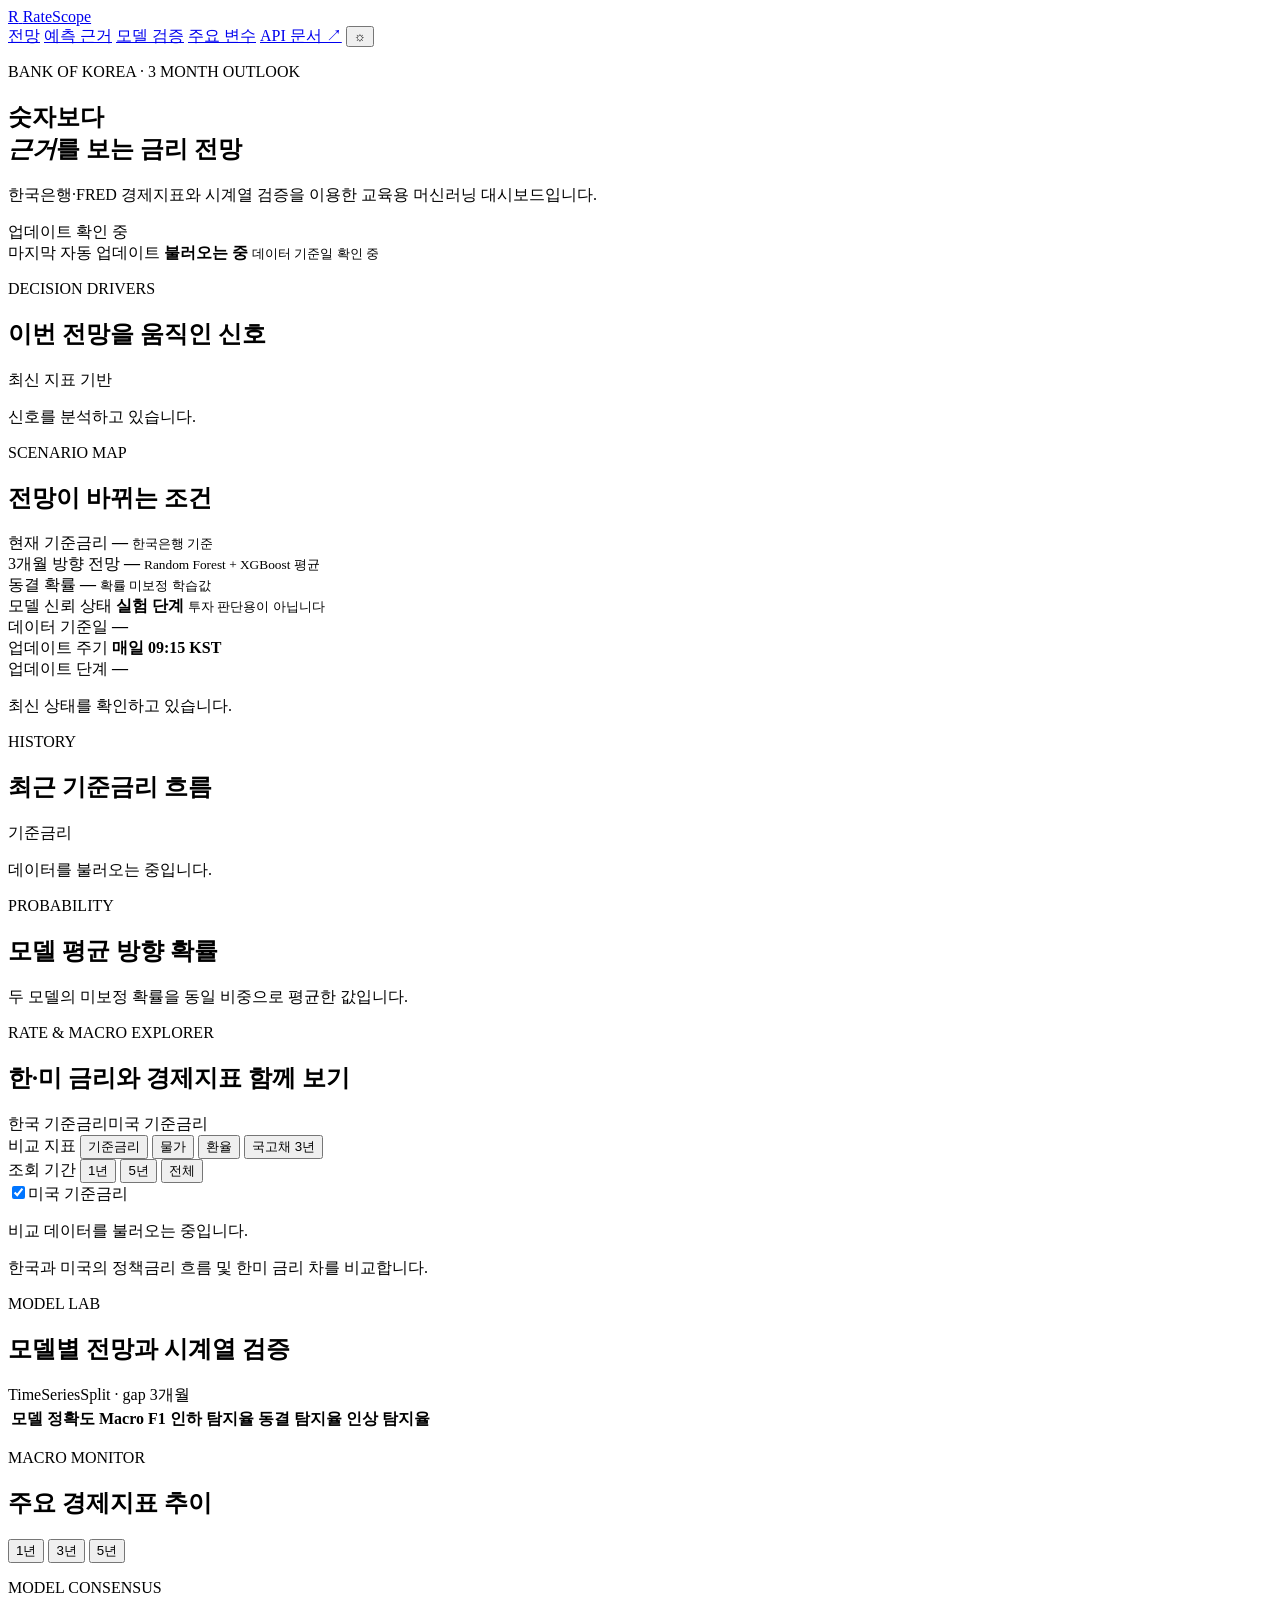
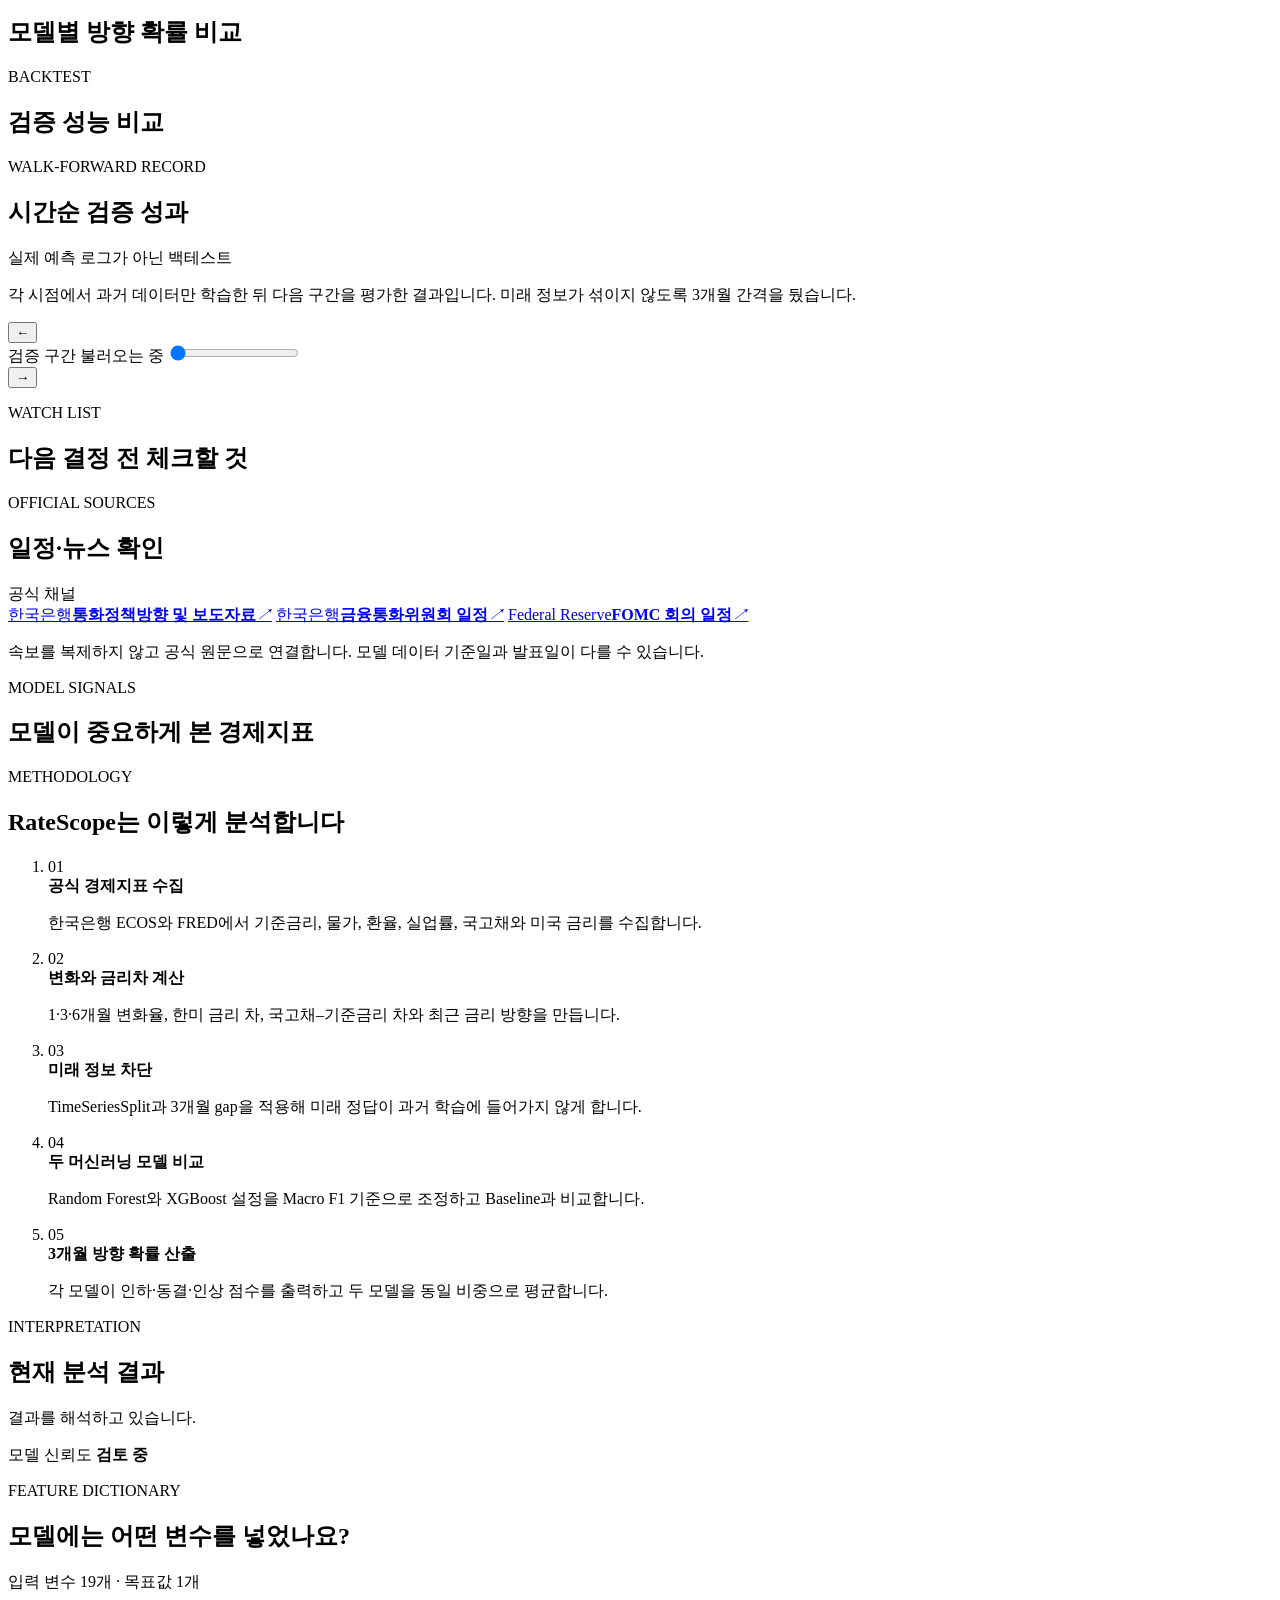
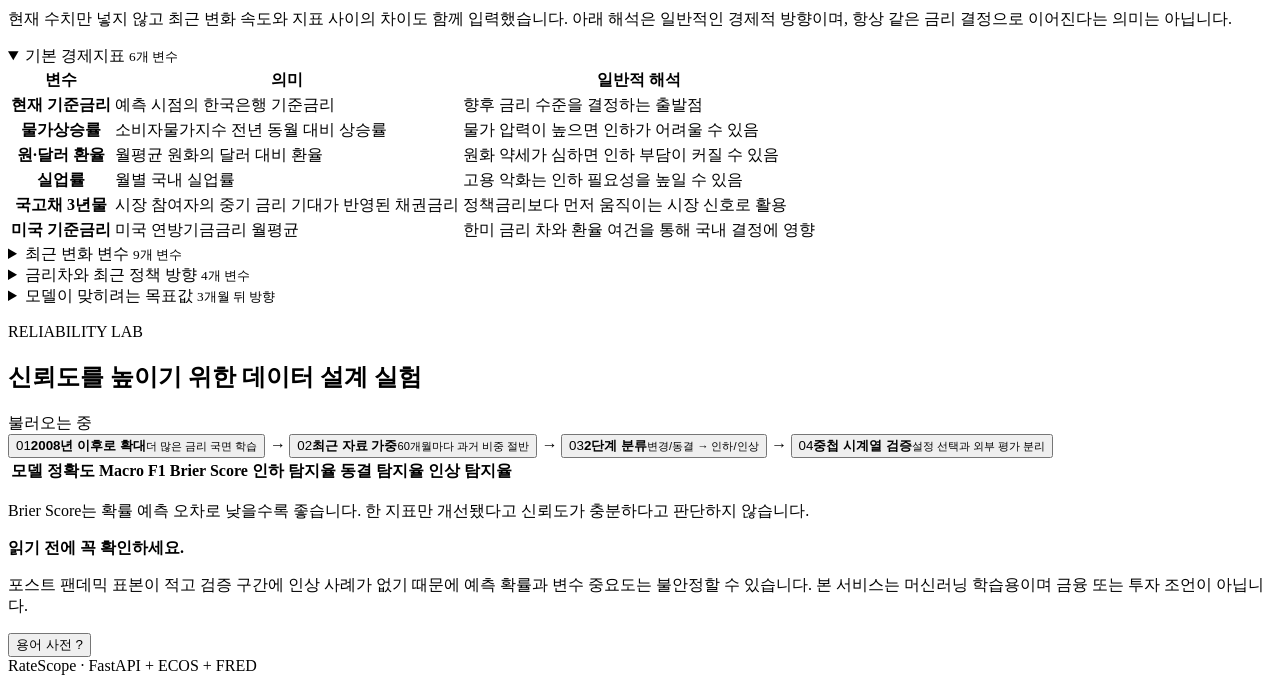
==== frontend/index.html @ 4d1019c6 "Prioritize full policy rate timeline" ====
<!doctype html>
<html lang="ko">
  <head>
    <meta charset="UTF-8" />
    <meta name="viewport" content="width=device-width, initial-scale=1.0" />
    <meta
      name="description"
      content="경제지표와 머신러닝을 활용한 한국 기준금리 예측 대시보드"
    />
    <title>RateScope — 한국 기준금리 전망</title>
    <link rel="stylesheet" href="/static/styles.css?v=20260804-5" />
  </head>
  <body>
    <header class="topbar">
      <a class="brand" href="/">
        <span class="brand-mark">R</span>
        <span>RateScope</span>
      </a>
      <nav>
        <a href="#forecast">전망</a>
        <a href="#drivers">예측 근거</a>
        <a href="#models">모델 검증</a>
        <a href="#features">주요 변수</a>
        <a href="/docs" target="_blank" rel="noreferrer">API 문서 ↗</a>
        <button id="theme-toggle" class="theme-toggle" type="button" aria-label="화면 테마 변경">☼</button>
      </nav>
    </header>

    <main>
      <section class="hero" id="forecast">
        <div>
          <p class="eyebrow">BANK OF KOREA · 3 MONTH OUTLOOK</p>
          <h1>숫자보다<br /><em>근거</em>를 보는 금리 전망</h1>
          <p class="hero-copy">
            한국은행·FRED 경제지표와 시계열 검증을 이용한 교육용
            머신러닝 대시보드입니다.
          </p>
        </div>
        <div class="as-of-card">
          <div class="update-state">
            <i id="update-state-dot"></i>
            <span id="update-state-label">업데이트 확인 중</span>
          </div>
          <span>마지막 자동 업데이트</span>
          <strong id="last-update-date">불러오는 중</strong>
          <small id="update-status">데이터 기준일 확인 중</small>
        </div>
      </section>

      <section class="insight-grid" id="drivers">
        <article class="panel driver-panel">
          <div class="panel-heading">
            <div><p class="eyebrow">DECISION DRIVERS</p><h2>이번 전망을 움직인 신호</h2></div>
            <span class="method-badge">최신 지표 기반</span>
          </div>
          <div id="driver-cards" class="driver-cards"><p class="loading">신호를 분석하고 있습니다.</p></div>
        </article>
        <article class="panel scenario-panel">
          <div class="panel-heading">
            <div><p class="eyebrow">SCENARIO MAP</p><h2>전망이 바뀌는 조건</h2></div>
          </div>
          <div id="scenario-list" class="scenario-list"></div>
        </article>
      </section>

      <section class="summary-grid">
        <article class="metric-card dark">
          <span>현재 기준금리</span>
          <strong id="current-rate">—</strong>
          <small>한국은행 기준</small>
        </article>
        <article class="metric-card">
          <span>3개월 방향 전망</span>
          <strong id="ensemble-direction">—</strong>
          <small>Random Forest + XGBoost 평균</small>
        </article>
        <article class="metric-card">
          <span>동결 확률</span>
          <strong id="hold-probability">—</strong>
          <small>확률 미보정 학습값</small>
        </article>
        <article class="metric-card alert">
          <span>모델 신뢰 상태</span>
          <strong>실험 단계</strong>
          <small>투자 판단용이 아닙니다</small>
        </article>
      </section>

      <section class="freshness-bar" aria-live="polite">
        <div>
          <span>데이터 기준일</span>
          <strong id="as-of-date">—</strong>
        </div>
        <div>
          <span>업데이트 주기</span>
          <strong>매일 09:15 KST</strong>
        </div>
        <div>
          <span>업데이트 단계</span>
          <strong id="completed-step-count">—</strong>
        </div>
        <p id="freshness-message">최신 상태를 확인하고 있습니다.</p>
      </section>

      <section class="dashboard-grid">
        <article class="panel chart-panel">
          <div class="panel-heading">
            <div>
              <p class="eyebrow">HISTORY</p>
              <h2>최근 기준금리 흐름</h2>
            </div>
            <span class="legend"><i></i> 기준금리</span>
          </div>
          <div id="history-chart" class="history-chart" aria-label="기준금리 차트">
            <p class="loading">데이터를 불러오는 중입니다.</p>
          </div>
        </article>

        <article class="panel probability-panel">
          <div class="panel-heading">
            <div>
              <p class="eyebrow">PROBABILITY</p>
              <h2>모델 평균 방향 확률</h2>
            </div>
          </div>
          <div id="ensemble-bars" class="probability-bars"></div>
          <p class="panel-note">
            두 모델의 미보정 확률을 동일 비중으로 평균한 값입니다.
          </p>
        </article>
      </section>

      <section class="panel rate-explorer" id="rate-explorer">
        <div class="panel-heading">
          <div><p class="eyebrow">RATE & MACRO EXPLORER</p><h2>한·미 금리와 경제지표 함께 보기</h2></div>
          <div class="rate-legend"><span><i class="korea"></i>한국 기준금리</span><span><i class="usa"></i>미국 기준금리</span></div>
        </div>
        <div class="indicator-tabs" role="tablist" aria-label="비교 지표 선택">
          <span>비교 지표</span>
          <button type="button" data-indicator="none" class="active">기준금리</button>
          <button type="button" data-indicator="inflation">물가</button>
          <button type="button" data-indicator="exchange_rate">환율</button>
          <button type="button" data-indicator="bond_3y">국고채 3년</button>
        </div>
        <div class="explorer-controls">
          <div class="range-tabs" role="tablist" aria-label="기준금리 조회 기간">
            <span>조회 기간</span>
            <button type="button" data-rate-period="12">1년</button>
            <button type="button" data-rate-period="60">5년</button>
            <button type="button" data-rate-period="all" class="active">전체</button>
          </div>
          <label class="us-toggle"><input id="us-rate-toggle" type="checkbox" checked /><span></span>미국 기준금리</label>
        </div>
        <div id="rate-comparison-chart" class="rate-comparison-chart"><p class="loading">비교 데이터를 불러오는 중입니다.</p></div>
        <div id="rate-chart-tooltip" class="rate-chart-tooltip" hidden></div>
        <p id="indicator-explanation" class="indicator-explanation">한국과 미국의 정책금리 흐름 및 한미 금리 차를 비교합니다.</p>
      </section>

      <section class="panel" id="models">
        <div class="panel-heading">
          <div>
            <p class="eyebrow">MODEL LAB</p>
            <h2>모델별 전망과 시계열 검증</h2>
          </div>
          <span class="method-badge">TimeSeriesSplit · gap 3개월</span>
        </div>
        <div id="model-cards" class="model-grid"></div>
        <div class="table-wrap">
          <table>
            <thead>
              <tr>
                <th>모델</th>
                <th>정확도</th>
                <th>Macro F1</th>
                <th>인하 탐지율</th>
                <th>동결 탐지율</th>
                <th>인상 탐지율</th>
              </tr>
            </thead>
            <tbody id="metrics-body"></tbody>
          </table>
        </div>
      </section>

      <section class="panel">
        <div class="panel-heading">
          <div>
            <p class="eyebrow">MACRO MONITOR</p>
            <h2>주요 경제지표 추이</h2>
          </div>
          <div class="period-selector" aria-label="조회 기간">
            <button type="button" data-months="12">1년</button>
            <button type="button" data-months="36" class="active">3년</button>
            <button type="button" data-months="60">5년</button>
          </div>
        </div>
        <div id="indicator-charts" class="indicator-grid"></div>
      </section>

      <section class="visual-grid">
        <article class="panel">
          <div class="panel-heading">
            <div>
              <p class="eyebrow">MODEL CONSENSUS</p>
              <h2>모델별 방향 확률 비교</h2>
            </div>
          </div>
          <div id="model-probability-chart" class="comparison-chart"></div>
        </article>

        <article class="panel">
          <div class="panel-heading">
            <div>
              <p class="eyebrow">BACKTEST</p>
              <h2>검증 성능 비교</h2>
            </div>
          </div>
          <div id="performance-chart" class="comparison-chart"></div>
        </article>
      </section>

      <section class="panel validation-timeline">
        <div class="panel-heading">
          <div>
            <p class="eyebrow">WALK-FORWARD RECORD</p>
            <h2>시간순 검증 성과</h2>
          </div>
          <span class="method-badge">실제 예측 로그가 아닌 백테스트</span>
        </div>
        <p class="section-copy">각 시점에서 과거 데이터만 학습한 뒤 다음 구간을 평가한 결과입니다. 미래 정보가 섞이지 않도록 3개월 간격을 뒀습니다.</p>
        <div class="timeline-shell">
          <div class="timeline-toolbar">
            <button id="timeline-prev" type="button" aria-label="이전 검증 구간">←</button>
            <div>
              <span id="timeline-position">검증 구간 불러오는 중</span>
              <input id="timeline-range" type="range" min="0" max="0" value="0" aria-label="검증 구간 선택" />
            </div>
            <button id="timeline-next" type="button" aria-label="다음 검증 구간">→</button>
          </div>
          <div id="fold-timeline" class="fold-timeline" role="tablist" aria-label="시간순 검증 구간"></div>
          <div id="timeline-detail" class="timeline-detail" aria-live="polite"></div>
        </div>
      </section>

      <section class="market-grid" id="briefing">
        <article class="panel">
          <div class="panel-heading"><div><p class="eyebrow">WATCH LIST</p><h2>다음 결정 전 체크할 것</h2></div></div>
          <div id="watch-list" class="watch-list"></div>
        </article>
        <article class="panel official-feed">
          <div class="panel-heading"><div><p class="eyebrow">OFFICIAL SOURCES</p><h2>일정·뉴스 확인</h2></div><span class="live-badge">공식 채널</span></div>
          <a href="https://www.bok.or.kr/portal/bbs/B0000245/list.do?menuNo=200761" target="_blank" rel="noreferrer"><span>한국은행</span><strong>통화정책방향 및 보도자료</strong><i>↗</i></a>
          <a href="https://www.bok.or.kr/portal/main/contents.do?menuNo=200755" target="_blank" rel="noreferrer"><span>한국은행</span><strong>금융통화위원회 일정</strong><i>↗</i></a>
          <a href="https://www.federalreserve.gov/monetarypolicy/fomccalendars.htm" target="_blank" rel="noreferrer"><span>Federal Reserve</span><strong>FOMC 회의 일정</strong><i>↗</i></a>
          <p class="source-note">속보를 복제하지 않고 공식 원문으로 연결합니다. 모델 데이터 기준일과 발표일이 다를 수 있습니다.</p>
        </article>
      </section>

      <section class="panel" id="features">
        <div class="panel-heading">
          <div>
            <p class="eyebrow">MODEL SIGNALS</p>
            <h2>모델이 중요하게 본 경제지표</h2>
          </div>
        </div>
        <div id="feature-columns" class="feature-columns"></div>
      </section>

      <section class="explanation-grid" id="methodology">
        <article class="panel methodology-panel">
          <div class="panel-heading">
            <div>
              <p class="eyebrow">METHODOLOGY</p>
              <h2>RateScope는 이렇게 분석합니다</h2>
            </div>
          </div>
          <ol class="method-steps">
            <li>
              <span>01</span>
              <div>
                <strong>공식 경제지표 수집</strong>
                <p>한국은행 ECOS와 FRED에서 기준금리, 물가, 환율, 실업률, 국고채와 미국 금리를 수집합니다.</p>
              </div>
            </li>
            <li>
              <span>02</span>
              <div>
                <strong>변화와 금리차 계산</strong>
                <p>1·3·6개월 변화율, 한미 금리 차, 국고채–기준금리 차와 최근 금리 방향을 만듭니다.</p>
              </div>
            </li>
            <li>
              <span>03</span>
              <div>
                <strong>미래 정보 차단</strong>
                <p>TimeSeriesSplit과 3개월 gap을 적용해 미래 정답이 과거 학습에 들어가지 않게 합니다.</p>
              </div>
            </li>
            <li>
              <span>04</span>
              <div>
                <strong>두 머신러닝 모델 비교</strong>
                <p>Random Forest와 XGBoost 설정을 Macro F1 기준으로 조정하고 Baseline과 비교합니다.</p>
              </div>
            </li>
            <li>
              <span>05</span>
              <div>
                <strong>3개월 방향 확률 산출</strong>
                <p>각 모델이 인하·동결·인상 점수를 출력하고 두 모델을 동일 비중으로 평균합니다.</p>
              </div>
            </li>
          </ol>
        </article>

        <article class="panel interpretation-panel">
          <div class="panel-heading">
            <div>
              <p class="eyebrow">INTERPRETATION</p>
              <h2>현재 분석 결과</h2>
            </div>
          </div>
          <div id="analysis-summary" class="analysis-summary">
            결과를 해석하고 있습니다.
          </div>
          <dl id="analysis-details" class="analysis-details"></dl>
          <div class="confidence-box">
            <span>모델 신뢰도</span>
            <strong id="confidence-label">검토 중</strong>
            <p id="confidence-reason"></p>
          </div>
        </article>
      </section>

      <section class="panel variable-guide" id="variables">
        <div class="panel-heading">
          <div>
            <p class="eyebrow">FEATURE DICTIONARY</p>
            <h2>모델에는 어떤 변수를 넣었나요?</h2>
          </div>
          <span class="method-badge">입력 변수 19개 · 목표값 1개</span>
        </div>
        <p class="guide-intro">
          현재 수치만 넣지 않고 최근 변화 속도와 지표 사이의 차이도 함께
          입력했습니다. 아래 해석은 일반적인 경제적 방향이며, 항상 같은
          금리 결정으로 이어진다는 의미는 아닙니다.
        </p>

        <div class="variable-groups">
          <details open>
            <summary>
              <span>기본 경제지표</span>
              <small>6개 변수</small>
            </summary>
            <div class="variable-table-wrap">
              <table class="variable-table">
                <thead>
                  <tr><th>변수</th><th>의미</th><th>일반적 해석</th></tr>
                </thead>
                <tbody>
                  <tr><th>현재 기준금리</th><td>예측 시점의 한국은행 기준금리</td><td>향후 금리 수준을 결정하는 출발점</td></tr>
                  <tr><th>물가상승률</th><td>소비자물가지수 전년 동월 대비 상승률</td><td>물가 압력이 높으면 인하가 어려울 수 있음</td></tr>
                  <tr><th>원·달러 환율</th><td>월평균 원화의 달러 대비 환율</td><td>원화 약세가 심하면 인하 부담이 커질 수 있음</td></tr>
                  <tr><th>실업률</th><td>월별 국내 실업률</td><td>고용 악화는 인하 필요성을 높일 수 있음</td></tr>
                  <tr><th>국고채 3년물</th><td>시장 참여자의 중기 금리 기대가 반영된 채권금리</td><td>정책금리보다 먼저 움직이는 시장 신호로 활용</td></tr>
                  <tr><th>미국 기준금리</th><td>미국 연방기금금리 월평균</td><td>한미 금리 차와 환율 여건을 통해 국내 결정에 영향</td></tr>
                </tbody>
              </table>
            </div>
          </details>

          <details>
            <summary>
              <span>최근 변화 변수</span>
              <small>9개 변수</small>
            </summary>
            <div class="variable-table-wrap">
              <table class="variable-table">
                <thead>
                  <tr><th>변수</th><th>계산법</th><th>알 수 있는 것</th></tr>
                </thead>
                <tbody>
                  <tr><th>물가 1·3·6개월 변화</th><td>현재 물가상승률 − 과거 물가상승률</td><td>물가가 가속하는지 둔화하는지 측정</td></tr>
                  <tr><th>환율 1·3·6개월 변화율</th><td>(현재 환율 ÷ 과거 환율 − 1) × 100</td><td>원화 약세·강세의 속도를 측정</td></tr>
                  <tr><th>국고채 1·3·6개월 변화</th><td>현재 3년물 금리 − 과거 3년물 금리</td><td>시장의 금리 기대가 어느 방향으로 변했는지 측정</td></tr>
                </tbody>
              </table>
            </div>
          </details>

          <details>
            <summary>
              <span>금리차와 최근 정책 방향</span>
              <small>4개 변수</small>
            </summary>
            <div class="variable-table-wrap">
              <table class="variable-table">
                <thead>
                  <tr><th>변수</th><th>계산법</th><th>알 수 있는 것</th></tr>
                </thead>
                <tbody>
                  <tr><th>한미 기준금리 차</th><td>한국 기준금리 − 미국 기준금리</td><td>금리 격차와 외환시장 부담을 표현</td></tr>
                  <tr><th>국고채–기준금리 차</th><td>국고채 3년물 − 한국 기준금리</td><td>시장이 예상하는 향후 정책 방향의 단서</td></tr>
                  <tr><th>최근 3개월 금리 변화량</th><td>현재 기준금리 − 3개월 전 기준금리</td><td>최근 정책 변화의 크기를 표현</td></tr>
                  <tr><th>최근 3개월 금리 방향</th><td>인하 −1 · 동결 0 · 인상 +1</td><td>최근 정책의 진행 방향을 숫자로 입력</td></tr>
                </tbody>
              </table>
            </div>
          </details>

          <details>
            <summary>
              <span>모델이 맞히려는 목표값</span>
              <small>3개월 뒤 방향</small>
            </summary>
            <div class="target-definition">
              <code>3개월 뒤 기준금리 − 현재 기준금리</code>
              <div>
                <span><i class="cut"></i>음수 → 인하</span>
                <span><i class="hold"></i>0 → 동결</span>
                <span><i class="hike"></i>양수 → 인상</span>
              </div>
              <p>
                Random Forest와 XGBoost는 금리 숫자를 직접 맞히는 것이 아니라
                세 방향 중 하나를 분류하고 각 방향의 점수를 반환합니다.
              </p>
            </div>
          </details>
        </div>
      </section>

      <section class="panel reliability-lab">
        <div class="panel-heading">
          <div>
            <p class="eyebrow">RELIABILITY LAB</p>
            <h2>신뢰도를 높이기 위한 데이터 설계 실험</h2>
          </div>
          <span id="reliability-status" class="method-badge">불러오는 중</span>
        </div>
        <div class="reliability-layout">
          <div class="design-flow">
            <button type="button" class="active" data-reliability-step="history"><span>01</span><strong>2008년 이후로 확대</strong><small>더 많은 금리 국면 학습</small></button>
            <i>→</i>
            <button type="button" data-reliability-step="weight"><span>02</span><strong>최근 자료 가중</strong><small>60개월마다 과거 비중 절반</small></button>
            <i>→</i>
            <button type="button" data-reliability-step="hierarchy"><span>03</span><strong>2단계 분류</strong><small>변경/동결 → 인하/인상</small></button>
            <i>→</i>
            <button type="button" data-reliability-step="nested"><span>04</span><strong>중첩 시계열 검증</strong><small>설정 선택과 외부 평가 분리</small></button>
          </div>
          <div id="reliability-result" class="reliability-result"></div>
        </div>
        <div id="reliability-detail" class="reliability-detail" aria-live="polite"></div>
        <div class="table-wrap">
          <table>
            <thead>
              <tr>
                <th>모델</th>
                <th>정확도</th>
                <th>Macro F1</th>
                <th>Brier Score</th>
                <th>인하 탐지율</th>
                <th>동결 탐지율</th>
                <th>인상 탐지율</th>
              </tr>
            </thead>
            <tbody id="reliability-metrics"></tbody>
          </table>
        </div>
        <p class="reliability-note">
          Brier Score는 확률 예측 오차로 낮을수록 좋습니다. 한 지표만
          개선됐다고 신뢰도가 충분하다고 판단하지 않습니다.
        </p>
      </section>

      <section class="notice">
        <strong>읽기 전에 꼭 확인하세요.</strong>
        <p>
          포스트 팬데믹 표본이 적고 검증 구간에 인상 사례가 없기 때문에
          예측 확률과 변수 중요도는 불안정할 수 있습니다. 본 서비스는
          머신러닝 학습용이며 금융 또는 투자 조언이 아닙니다.
        </p>
      </section>
    </main>

    <button id="glossary-open" class="glossary-fab" type="button">용어 사전 <span>?</span></button>
    <dialog id="glossary-dialog" class="glossary-dialog">
      <div class="dialog-heading"><div><p class="eyebrow">QUICK GUIDE</p><h2>금리 전망 용어 사전</h2></div><button id="glossary-close" type="button" aria-label="닫기">×</button></div>
      <div class="glossary-list">
        <div><strong>기준금리</strong><p>한국은행이 물가와 경기를 고려해 정하는 정책금리입니다.</p></div>
        <div><strong>Macro F1</strong><p>인하·동결·인상을 같은 비중으로 평가하는 지표입니다. 1에 가까울수록 좋습니다.</p></div>
        <div><strong>Brier Score</strong><p>확률 예측과 실제 결과의 차이입니다. 0에 가까울수록 좋습니다.</p></div>
        <div><strong>Baseline</strong><p>복잡한 모델이 정말 나은지 비교하기 위한 단순 기준 전략입니다.</p></div>
        <div><strong>TimeSeriesSplit</strong><p>과거로 학습하고 그보다 미래인 구간으로 검증하는 시계열 평가법입니다.</p></div>
        <div><strong>금리 스프레드</strong><p>두 금리의 차이로, 시장 기대나 국가 간 정책 여건을 보여줍니다.</p></div>
      </div>
    </dialog>

    <footer>
      <span>RateScope · FastAPI + ECOS + FRED</span>
      <span id="footer-period"></span>
    </footer>
    <script src="/static/app.js?v=20260804-5" defer></script>
  </body>
</html>
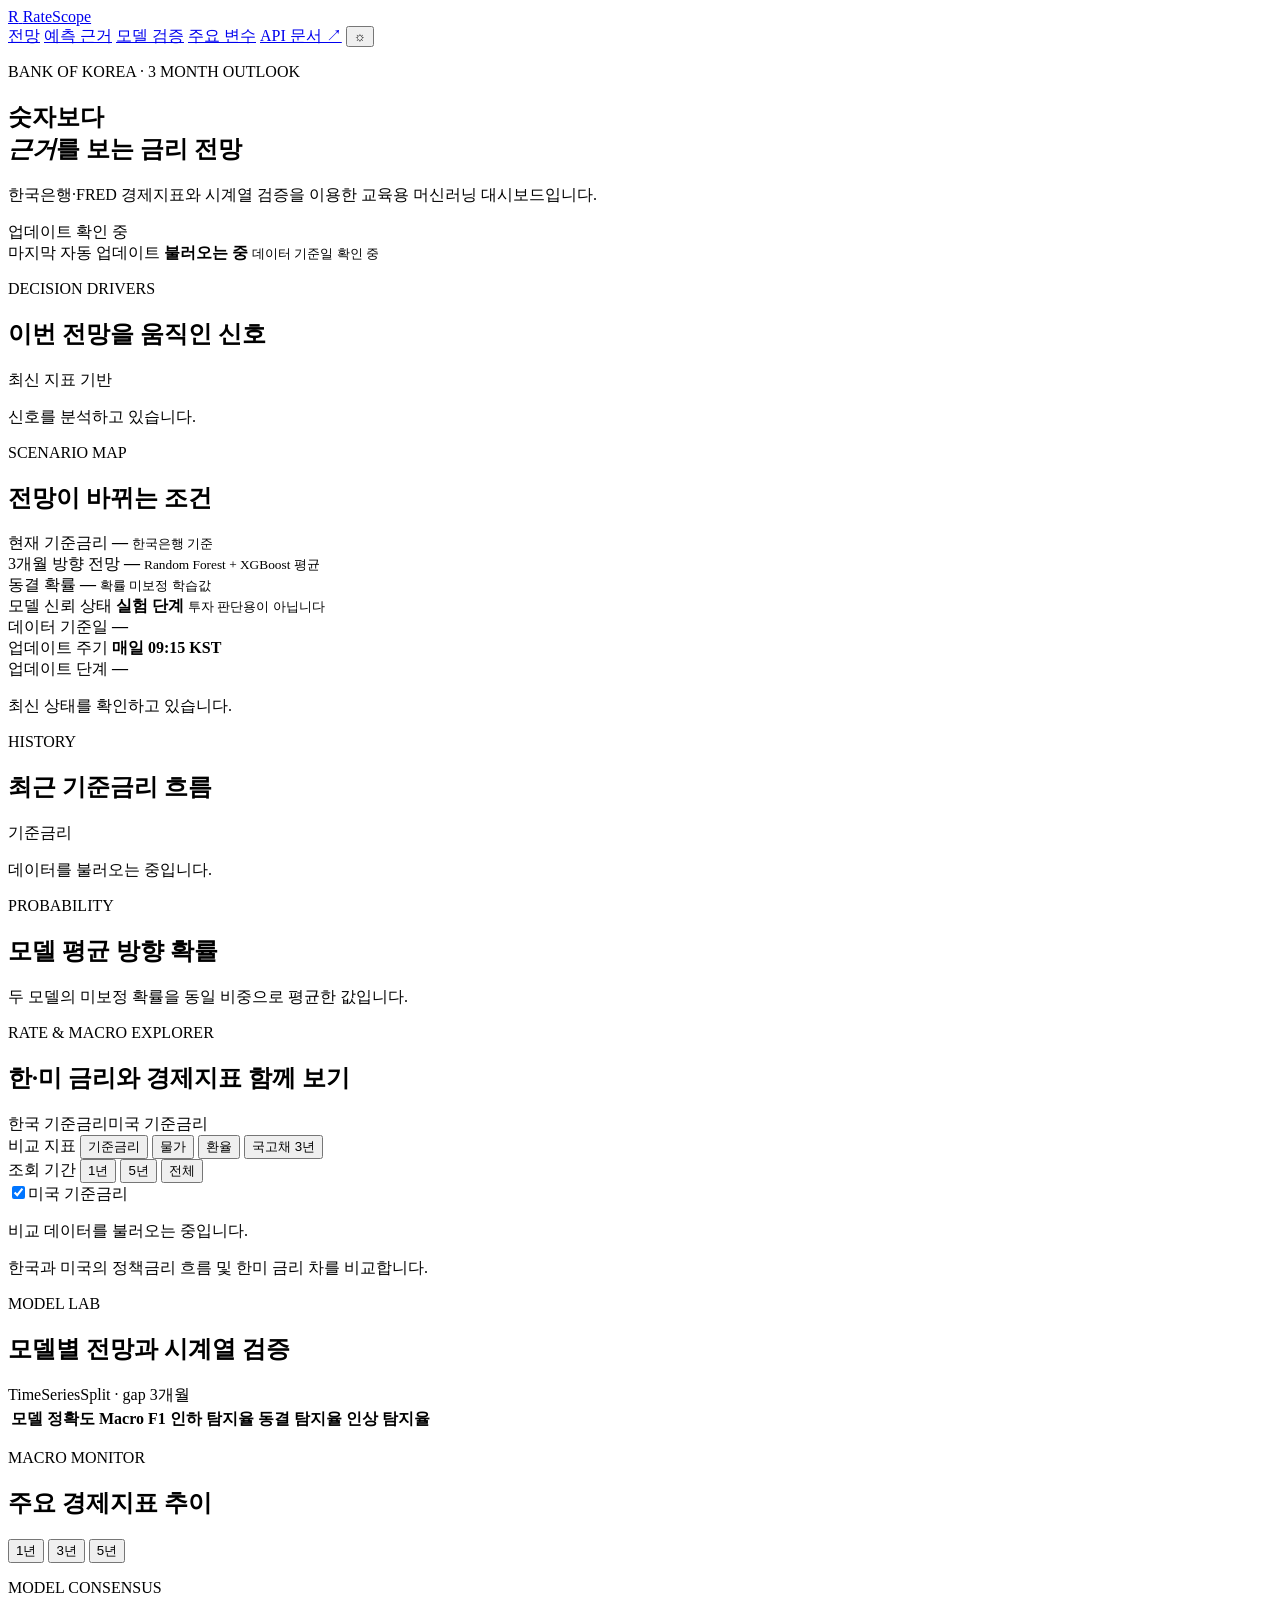
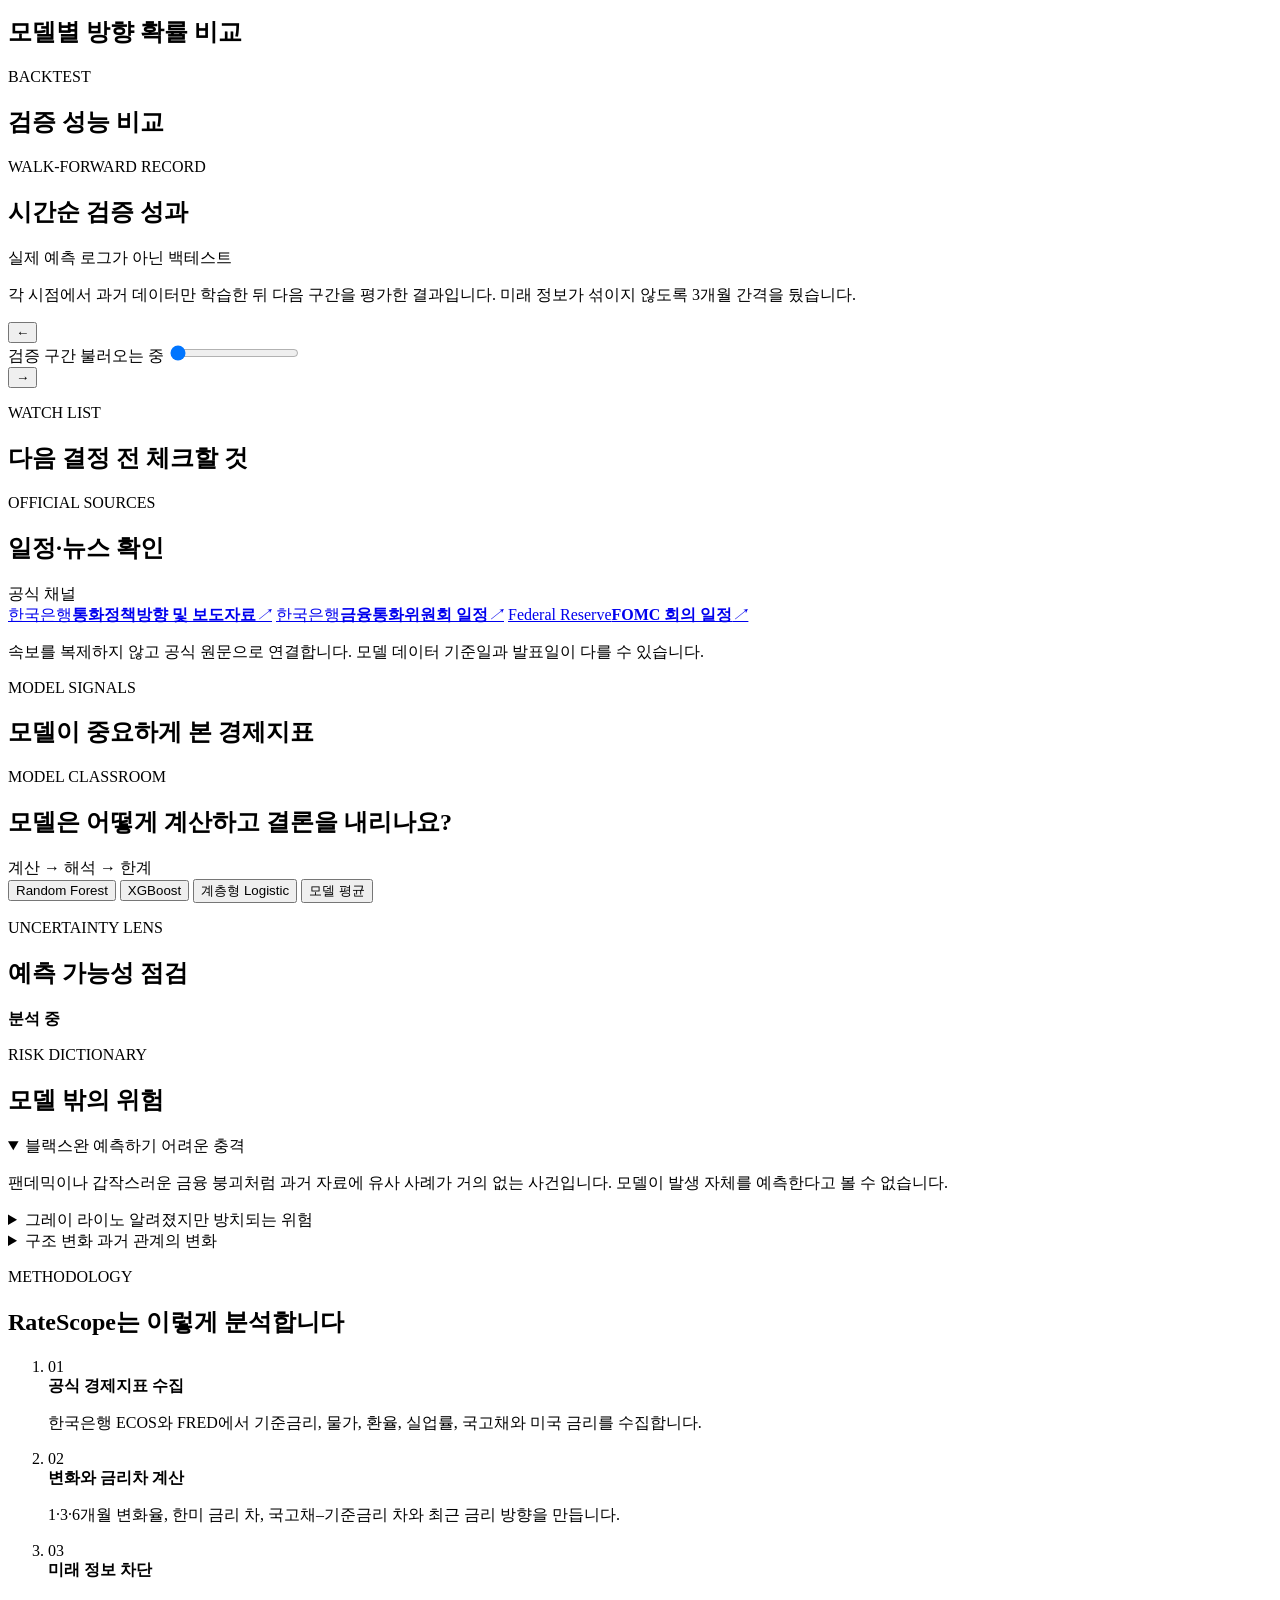
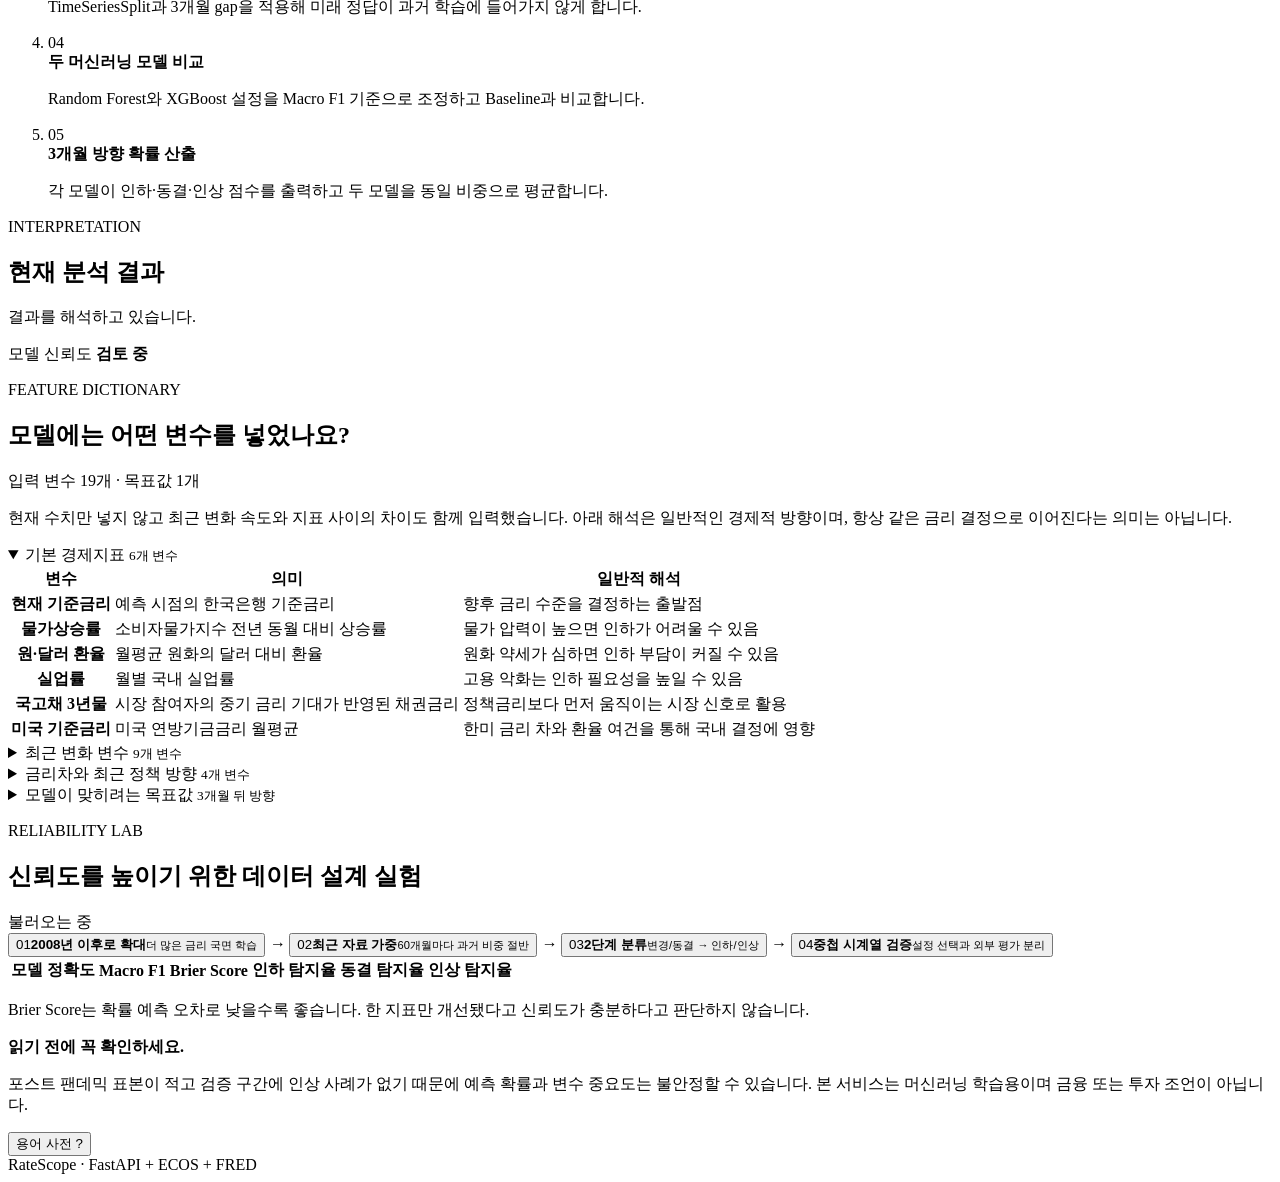
==== commit fa276730: "Add detailed model classroom and uncertainty analysis" ====
--- a/frontend/index.html
+++ b/frontend/index.html
@@ -8,7 +8,7 @@
       content="경제지표와 머신러닝을 활용한 한국 기준금리 예측 대시보드"
     />
     <title>RateScope — 한국 기준금리 전망</title>
-    <link rel="stylesheet" href="/static/styles.css?v=20260804-5" />
+    <link rel="stylesheet" href="/static/styles.css?v=20260804-6" />
   </head>
   <body>
     <header class="topbar">
@@ -264,6 +264,33 @@
           </div>
         </div>
         <div id="feature-columns" class="feature-columns"></div>
+      </section>
+
+      <section class="panel model-classroom" id="model-classroom">
+        <div class="panel-heading">
+          <div><p class="eyebrow">MODEL CLASSROOM</p><h2>모델은 어떻게 계산하고 결론을 내리나요?</h2></div>
+          <span class="method-badge">계산 → 해석 → 한계</span>
+        </div>
+        <div class="model-tabs" role="tablist" aria-label="모델 설명 선택">
+          <button type="button" class="active" data-model-lesson="random_forest">Random Forest</button>
+          <button type="button" data-model-lesson="xgboost">XGBoost</button>
+          <button type="button" data-model-lesson="hierarchical">계층형 Logistic</button>
+          <button type="button" data-model-lesson="ensemble">모델 평균</button>
+        </div>
+        <div id="model-lesson" class="model-lesson" aria-live="polite"></div>
+      </section>
+
+      <section class="uncertainty-grid" id="uncertainty">
+        <article class="panel uncertainty-summary">
+          <div class="panel-heading"><div><p class="eyebrow">UNCERTAINTY LENS</p><h2>예측 가능성 점검</h2></div><strong id="uncertainty-level">분석 중</strong></div>
+          <div id="uncertainty-analysis" class="uncertainty-analysis"></div>
+        </article>
+        <article class="panel risk-dictionary">
+          <div class="panel-heading"><div><p class="eyebrow">RISK DICTIONARY</p><h2>모델 밖의 위험</h2></div></div>
+          <details open><summary>블랙스완 <span>예측하기 어려운 충격</span></summary><p>팬데믹이나 갑작스러운 금융 붕괴처럼 과거 자료에 유사 사례가 거의 없는 사건입니다. 모델이 발생 자체를 예측한다고 볼 수 없습니다.</p></details>
+          <details><summary>그레이 라이노 <span>알려졌지만 방치되는 위험</span></summary><p>가계부채, 부동산 부실, 장기 고금리처럼 위험은 보이지만 발생 시점과 충격 크기가 불확실한 문제입니다.</p></details>
+          <details><summary>구조 변화 <span>과거 관계의 변화</span></summary><p>팬데믹 전후처럼 물가·환율·금리의 관계가 달라지면 과거 패턴에 의존한 모델의 정확도가 낮아질 수 있습니다.</p></details>
+        </article>
       </section>
 
       <section class="explanation-grid" id="methodology">
@@ -499,6 +526,6 @@
       <span>RateScope · FastAPI + ECOS + FRED</span>
       <span id="footer-period"></span>
     </footer>
-    <script src="/static/app.js?v=20260804-5" defer></script>
+    <script src="/static/app.js?v=20260804-6" defer></script>
   </body>
 </html>
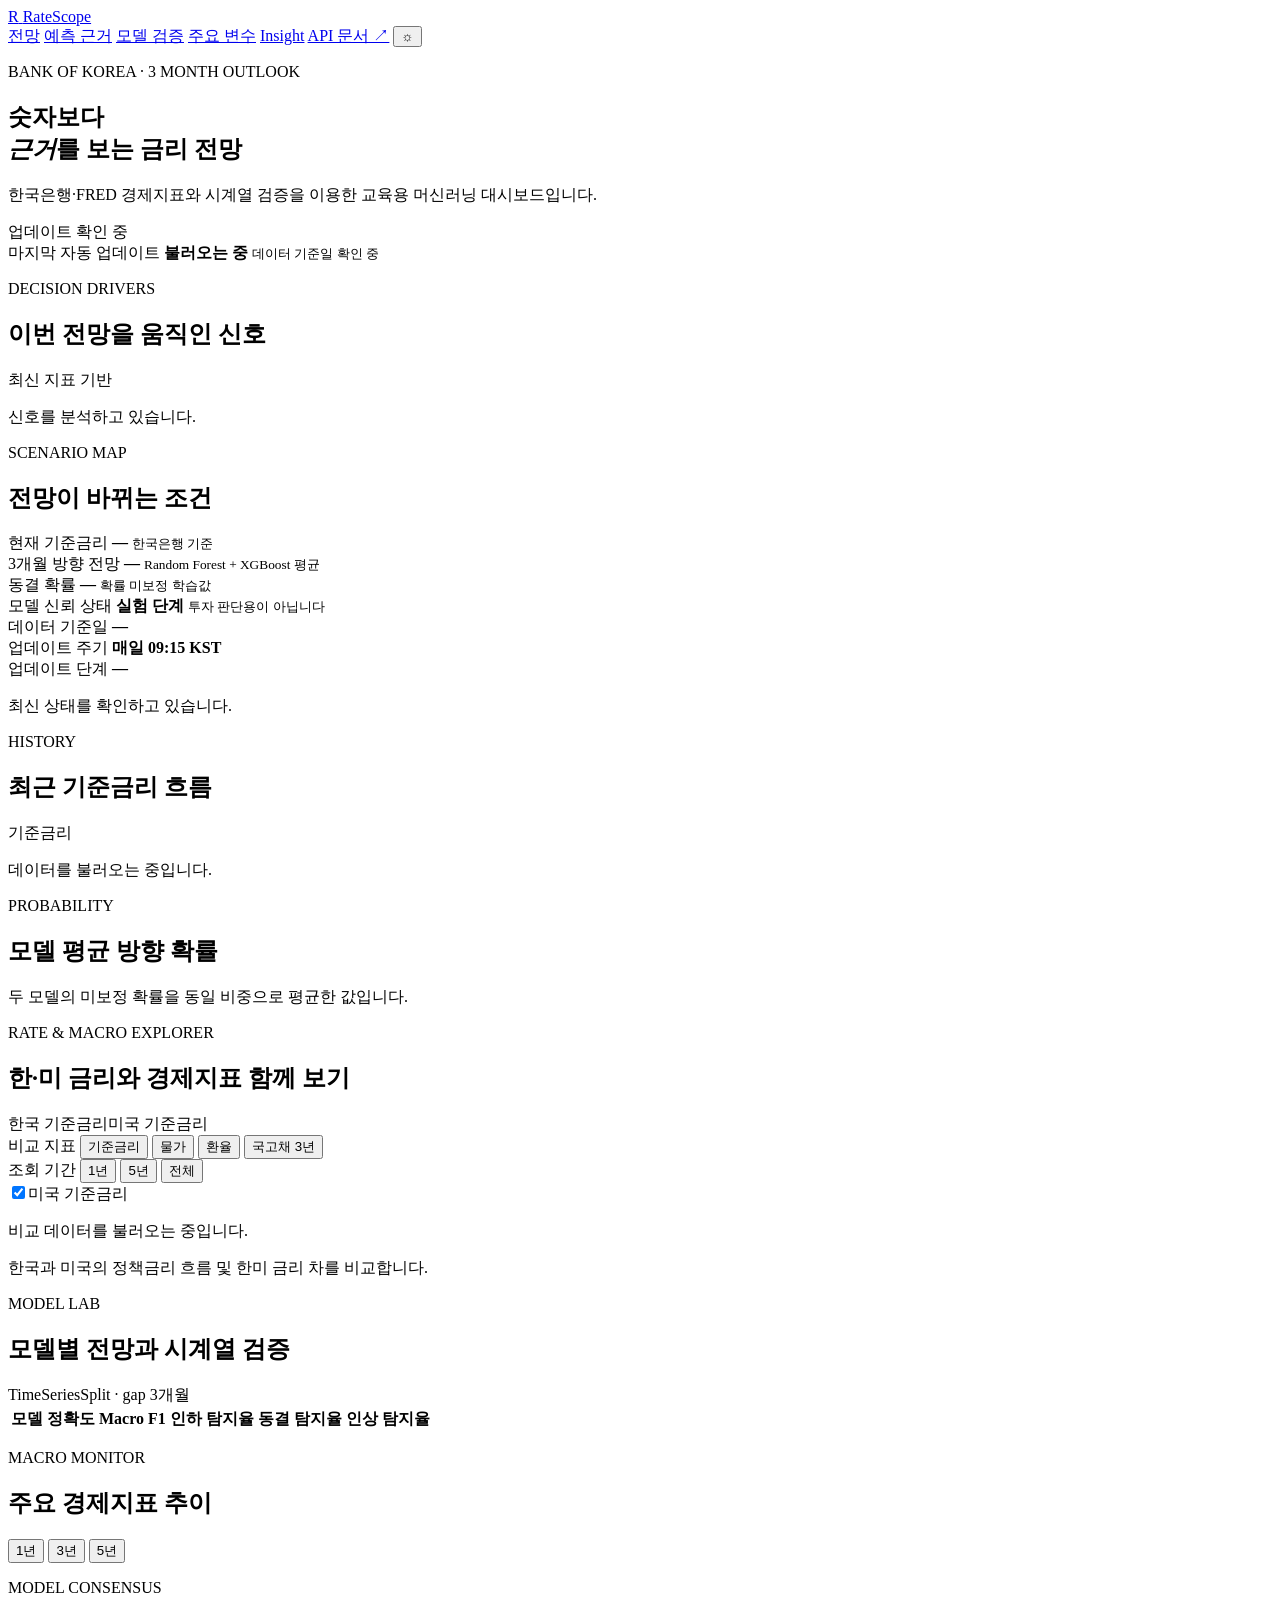
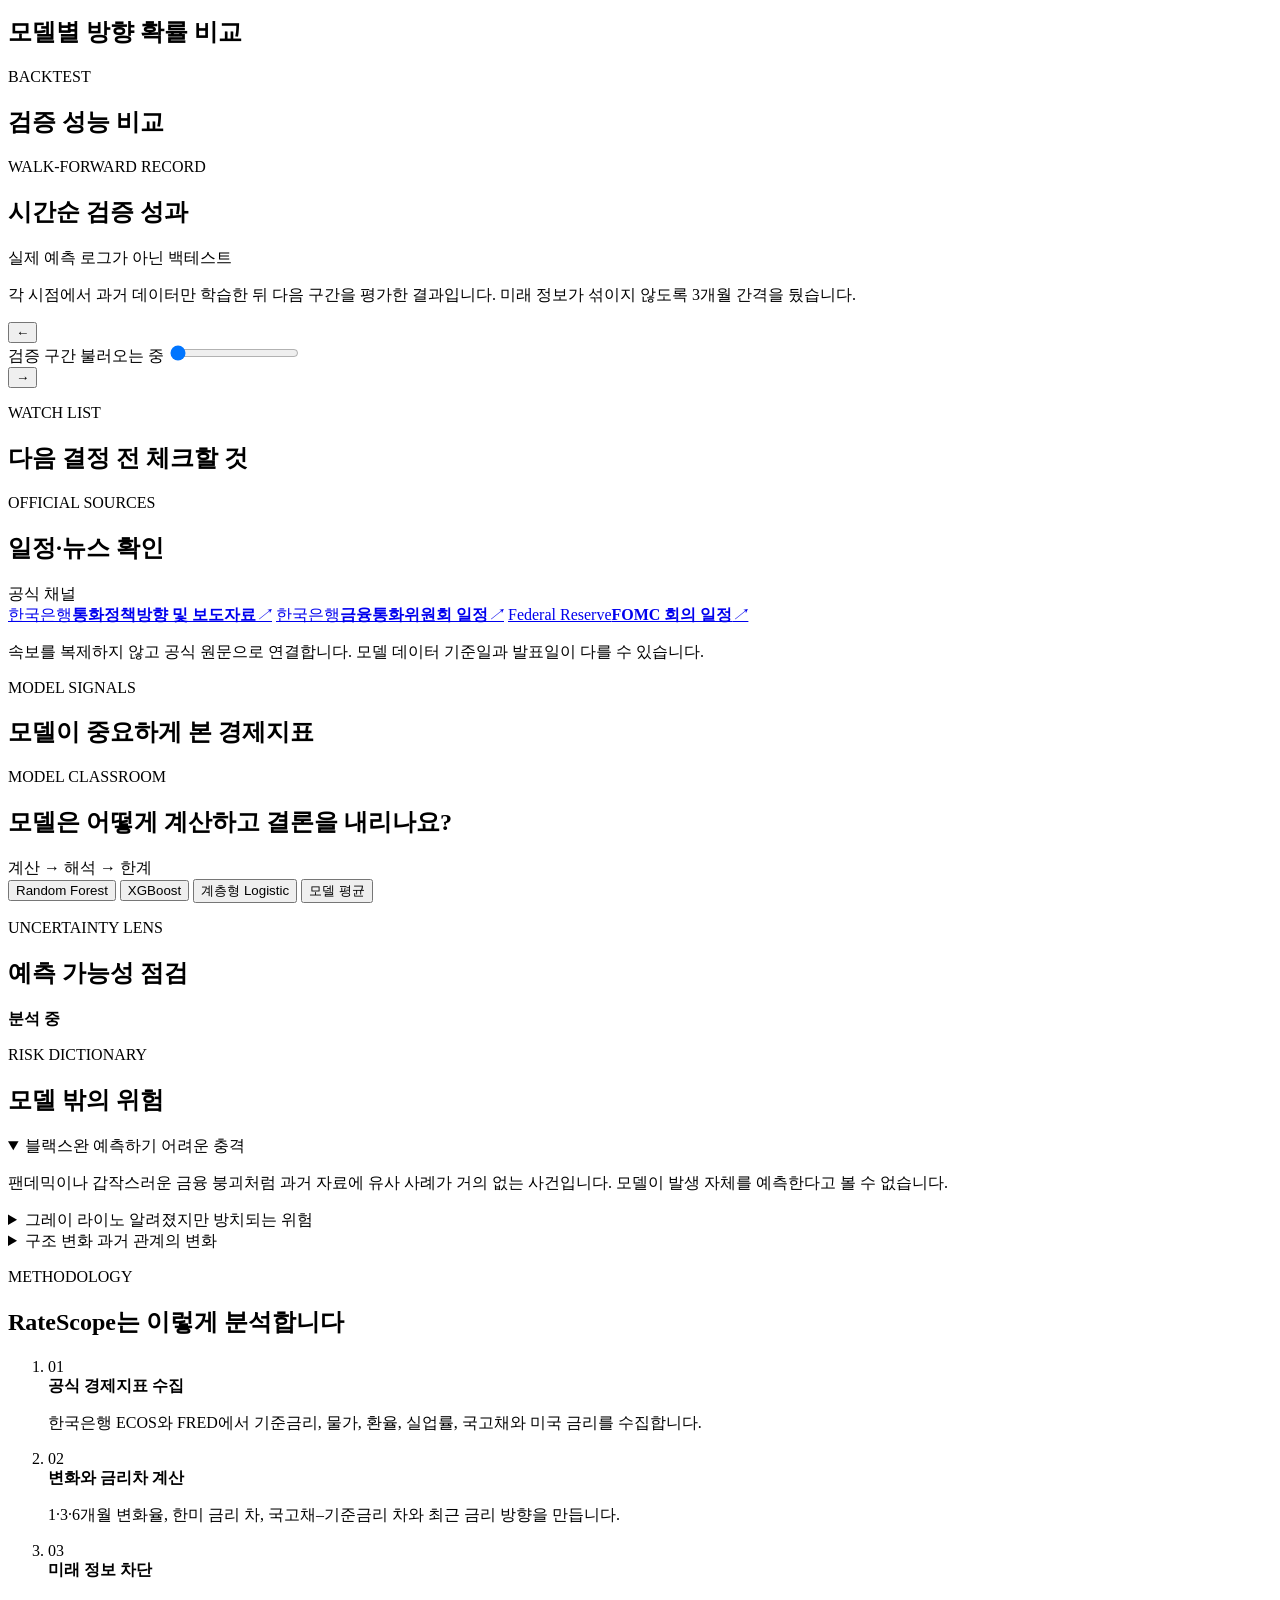
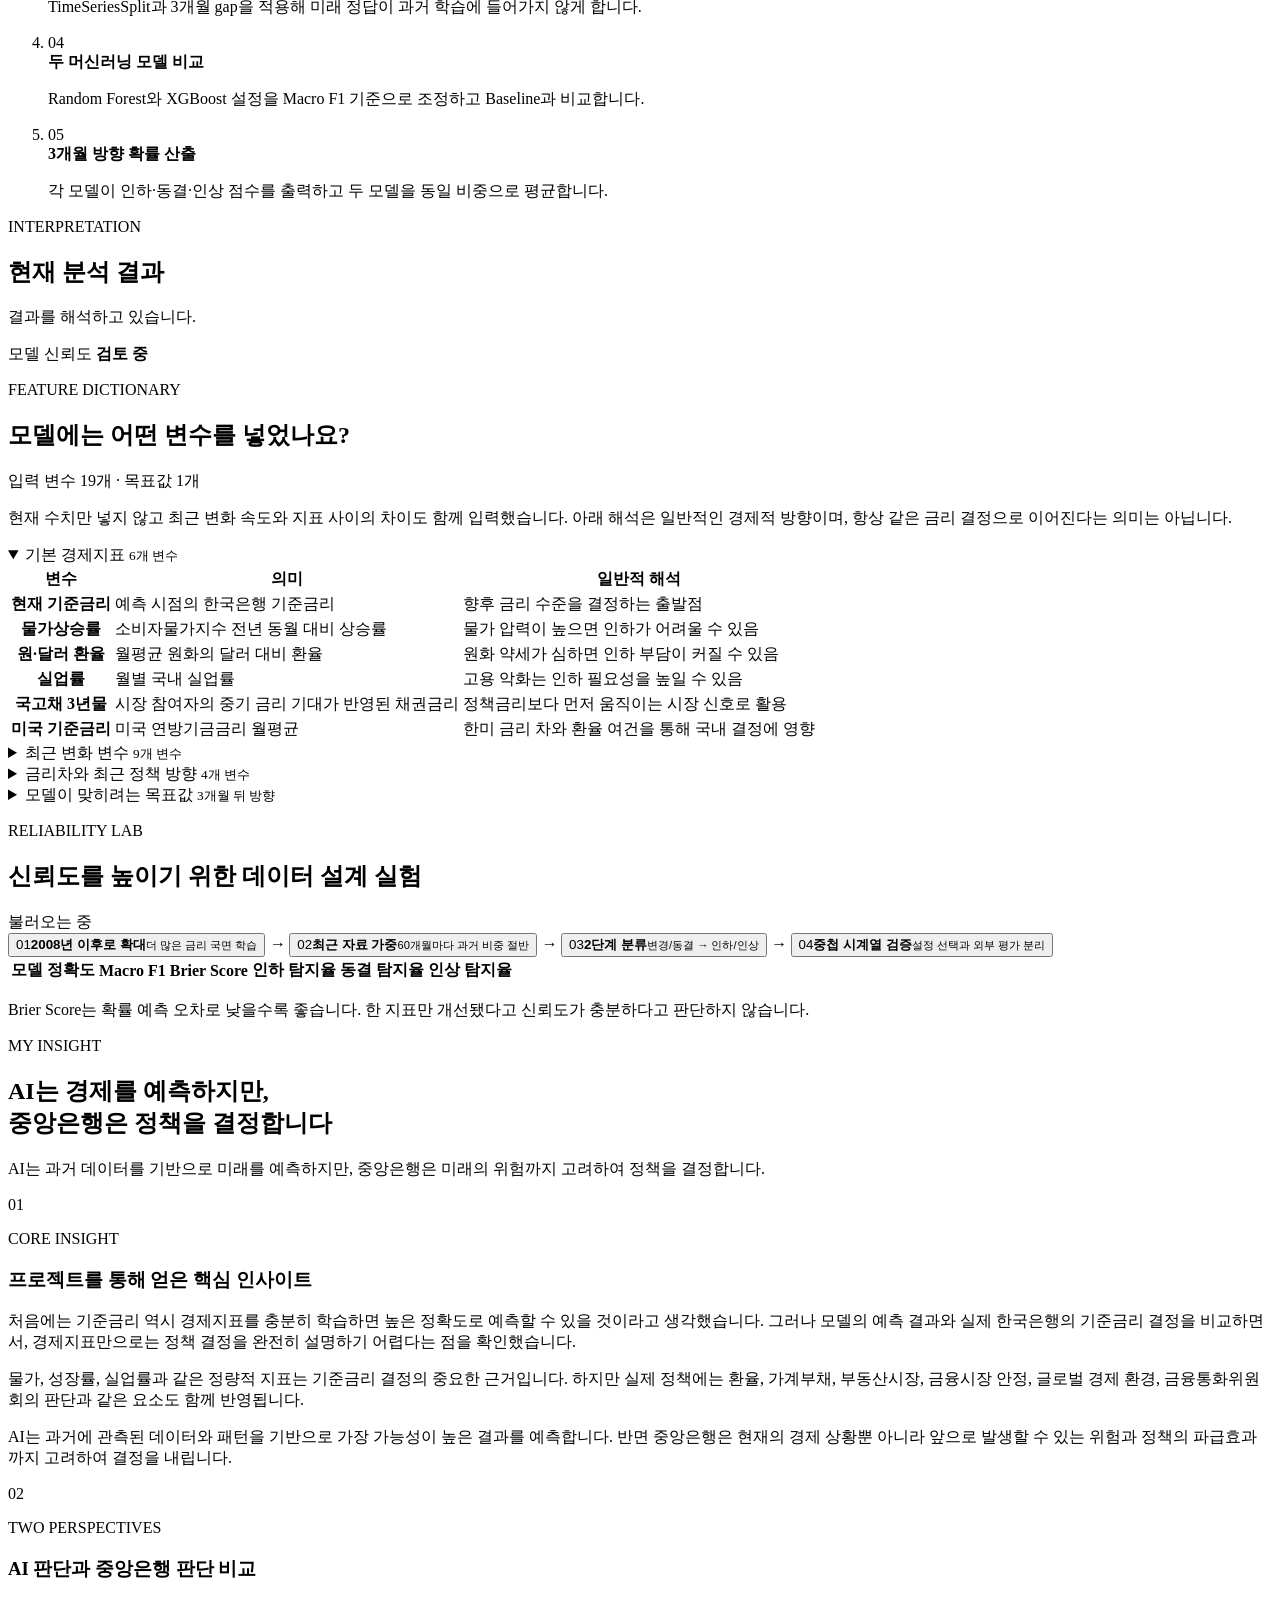
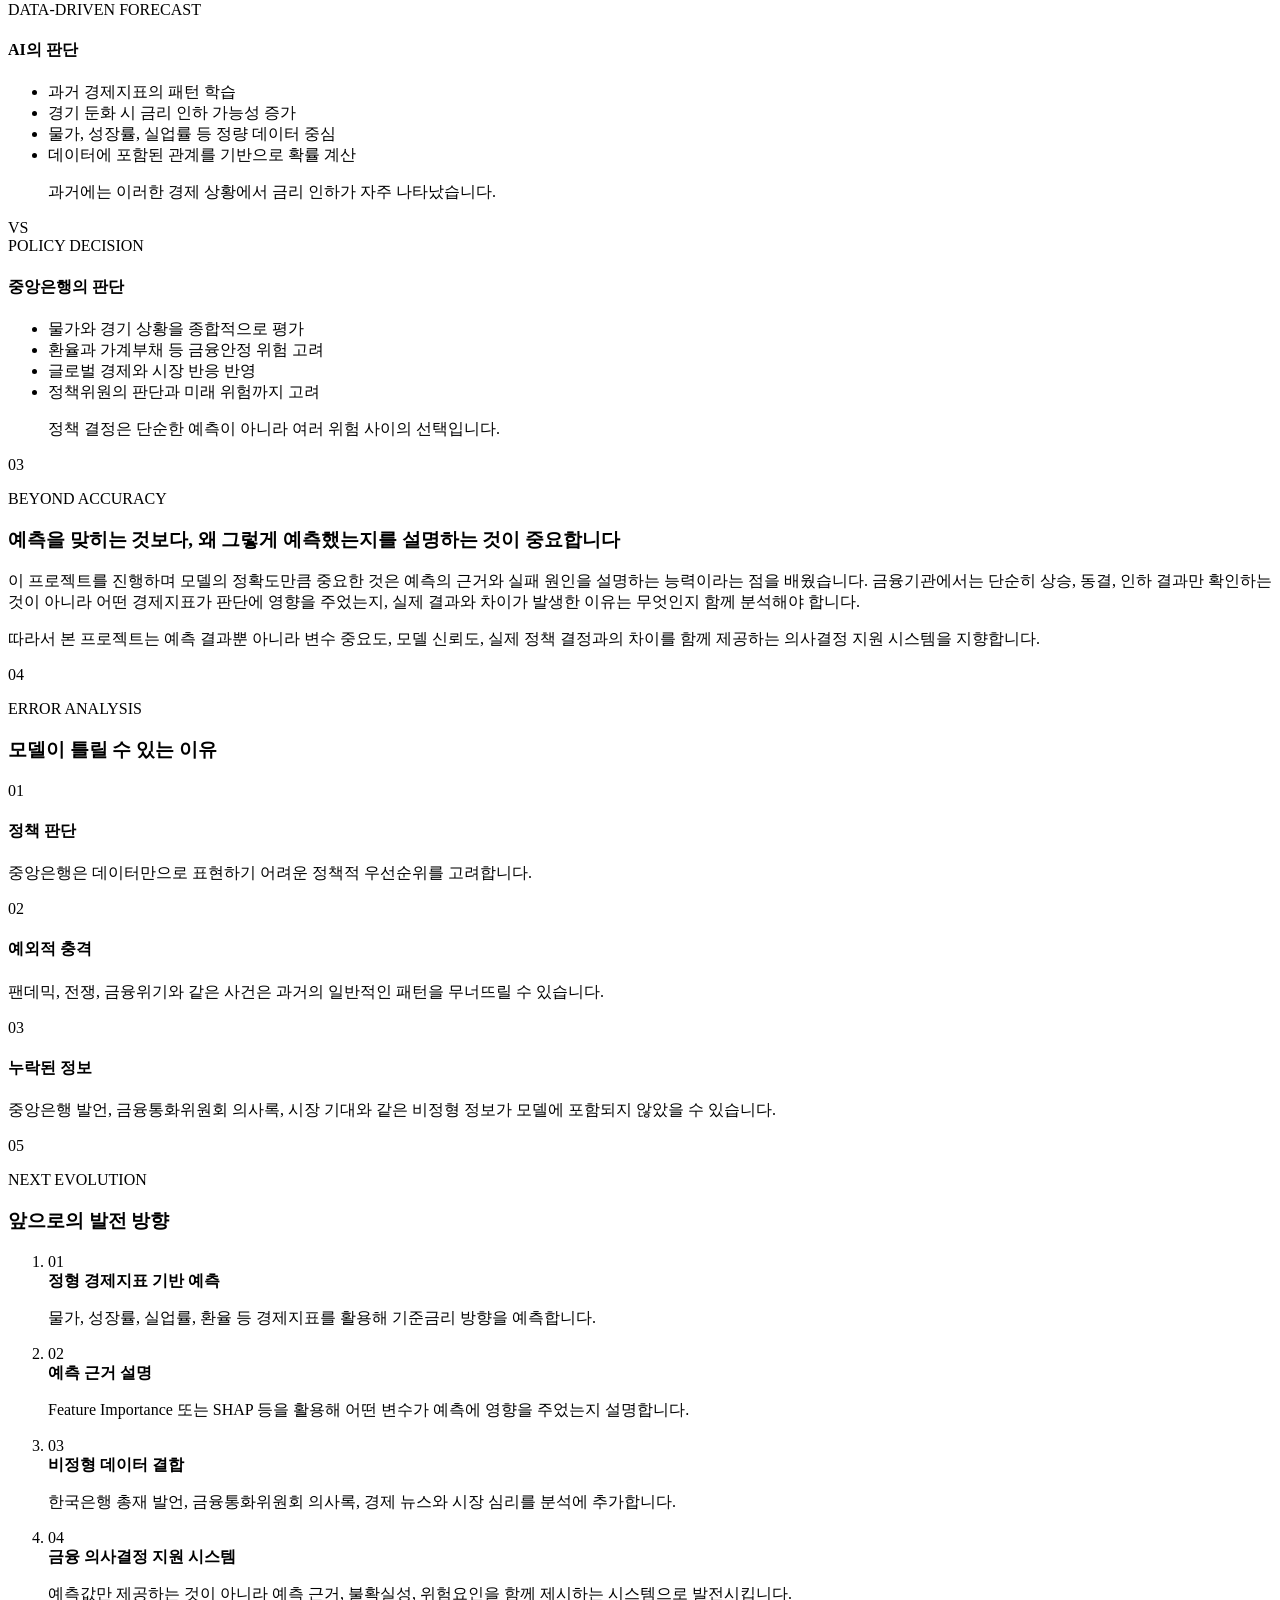
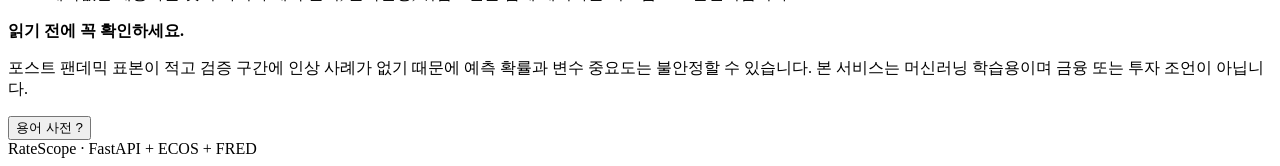
==== commit bb408978: "Add My Insight portfolio section" ====
--- a/frontend/index.html
+++ b/frontend/index.html
@@ -8,7 +8,7 @@
       content="경제지표와 머신러닝을 활용한 한국 기준금리 예측 대시보드"
     />
     <title>RateScope — 한국 기준금리 전망</title>
-    <link rel="stylesheet" href="/static/styles.css?v=20260804-6" />
+    <link rel="stylesheet" href="/static/styles.css?v=20260804-7" />
   </head>
   <body>
     <header class="topbar">
@@ -21,6 +21,7 @@
         <a href="#drivers">예측 근거</a>
         <a href="#models">모델 검증</a>
         <a href="#features">주요 변수</a>
+        <a class="nav-insight" href="#insight">Insight</a>
         <a href="/docs" target="_blank" rel="noreferrer">API 문서 ↗</a>
         <button id="theme-toggle" class="theme-toggle" type="button" aria-label="화면 테마 변경">☼</button>
       </nav>
@@ -499,6 +500,71 @@
         </p>
       </section>
 
+      <section class="panel my-insight" id="insight">
+        <header class="insight-hero">
+          <p class="eyebrow">MY INSIGHT</p>
+          <h2>AI는 경제를 예측하지만,<br />중앙은행은 정책을 결정합니다</h2>
+          <p class="insight-lead">AI는 과거 데이터를 기반으로 미래를 예측하지만, 중앙은행은 미래의 위험까지 고려하여 정책을 결정합니다.</p>
+        </header>
+
+        <article class="insight-narrative">
+          <span class="insight-number">01</span>
+          <div>
+            <p class="eyebrow">CORE INSIGHT</p>
+            <h3>프로젝트를 통해 얻은 핵심 인사이트</h3>
+            <div class="insight-copy">
+              <p>처음에는 기준금리 역시 경제지표를 충분히 학습하면 높은 정확도로 예측할 수 있을 것이라고 생각했습니다. 그러나 모델의 예측 결과와 실제 한국은행의 기준금리 결정을 비교하면서, 경제지표만으로는 정책 결정을 완전히 설명하기 어렵다는 점을 확인했습니다.</p>
+              <p>물가, 성장률, 실업률과 같은 정량적 지표는 기준금리 결정의 중요한 근거입니다. 하지만 실제 정책에는 환율, 가계부채, 부동산시장, 금융시장 안정, 글로벌 경제 환경, 금융통화위원회의 판단과 같은 요소도 함께 반영됩니다.</p>
+              <p>AI는 과거에 관측된 데이터와 패턴을 기반으로 가장 가능성이 높은 결과를 예측합니다. 반면 중앙은행은 현재의 경제 상황뿐 아니라 앞으로 발생할 수 있는 위험과 정책의 파급효과까지 고려하여 결정을 내립니다.</p>
+            </div>
+          </div>
+        </article>
+
+        <div class="insight-block">
+          <div class="insight-section-heading"><span class="insight-number">02</span><div><p class="eyebrow">TWO PERSPECTIVES</p><h3>AI 판단과 중앙은행 판단 비교</h3></div></div>
+          <div class="judgment-comparison">
+            <article class="insight-card ai-card">
+              <span class="card-label">DATA-DRIVEN FORECAST</span><h4>AI의 판단</h4>
+              <ul><li>과거 경제지표의 패턴 학습</li><li>경기 둔화 시 금리 인하 가능성 증가</li><li>물가, 성장률, 실업률 등 정량 데이터 중심</li><li>데이터에 포함된 관계를 기반으로 확률 계산</li></ul>
+              <blockquote>과거에는 이러한 경제 상황에서 금리 인하가 자주 나타났습니다.</blockquote>
+            </article>
+            <div class="versus" aria-hidden="true"><span>VS</span><i></i></div>
+            <article class="insight-card bank-card">
+              <span class="card-label">POLICY DECISION</span><h4>중앙은행의 판단</h4>
+              <ul><li>물가와 경기 상황을 종합적으로 평가</li><li>환율과 가계부채 등 금융안정 위험 고려</li><li>글로벌 경제와 시장 반응 반영</li><li>정책위원의 판단과 미래 위험까지 고려</li></ul>
+              <blockquote>정책 결정은 단순한 예측이 아니라 여러 위험 사이의 선택입니다.</blockquote>
+            </article>
+          </div>
+        </div>
+
+        <article class="explainability-callout">
+          <span class="insight-number">03</span>
+          <div><p class="eyebrow">BEYOND ACCURACY</p><h3>예측을 맞히는 것보다, 왜 그렇게 예측했는지를 설명하는 것이 중요합니다</h3>
+            <p>이 프로젝트를 진행하며 모델의 정확도만큼 중요한 것은 예측의 근거와 실패 원인을 설명하는 능력이라는 점을 배웠습니다. 금융기관에서는 단순히 상승, 동결, 인하 결과만 확인하는 것이 아니라 어떤 경제지표가 판단에 영향을 주었는지, 실제 결과와 차이가 발생한 이유는 무엇인지 함께 분석해야 합니다.</p>
+            <p>따라서 본 프로젝트는 예측 결과뿐 아니라 변수 중요도, 모델 신뢰도, 실제 정책 결정과의 차이를 함께 제공하는 의사결정 지원 시스템을 지향합니다.</p>
+          </div>
+        </article>
+
+        <div class="insight-block">
+          <div class="insight-section-heading"><span class="insight-number">04</span><div><p class="eyebrow">ERROR ANALYSIS</p><h3>모델이 틀릴 수 있는 이유</h3></div></div>
+          <div class="error-reason-grid">
+            <article class="insight-card"><span>01</span><h4>정책 판단</h4><p>중앙은행은 데이터만으로 표현하기 어려운 정책적 우선순위를 고려합니다.</p></article>
+            <article class="insight-card"><span>02</span><h4>예외적 충격</h4><p>팬데믹, 전쟁, 금융위기와 같은 사건은 과거의 일반적인 패턴을 무너뜨릴 수 있습니다.</p></article>
+            <article class="insight-card"><span>03</span><h4>누락된 정보</h4><p>중앙은행 발언, 금융통화위원회 의사록, 시장 기대와 같은 비정형 정보가 모델에 포함되지 않았을 수 있습니다.</p></article>
+          </div>
+        </div>
+
+        <div class="insight-block future-direction">
+          <div class="insight-section-heading"><span class="insight-number">05</span><div><p class="eyebrow">NEXT EVOLUTION</p><h3>앞으로의 발전 방향</h3></div></div>
+          <ol class="insight-roadmap">
+            <li><span>01</span><div><strong>정형 경제지표 기반 예측</strong><p>물가, 성장률, 실업률, 환율 등 경제지표를 활용해 기준금리 방향을 예측합니다.</p></div></li>
+            <li><span>02</span><div><strong>예측 근거 설명</strong><p>Feature Importance 또는 SHAP 등을 활용해 어떤 변수가 예측에 영향을 주었는지 설명합니다.</p></div></li>
+            <li><span>03</span><div><strong>비정형 데이터 결합</strong><p>한국은행 총재 발언, 금융통화위원회 의사록, 경제 뉴스와 시장 심리를 분석에 추가합니다.</p></div></li>
+            <li><span>04</span><div><strong>금융 의사결정 지원 시스템</strong><p>예측값만 제공하는 것이 아니라 예측 근거, 불확실성, 위험요인을 함께 제시하는 시스템으로 발전시킵니다.</p></div></li>
+          </ol>
+        </div>
+      </section>
+
       <section class="notice">
         <strong>읽기 전에 꼭 확인하세요.</strong>
         <p>
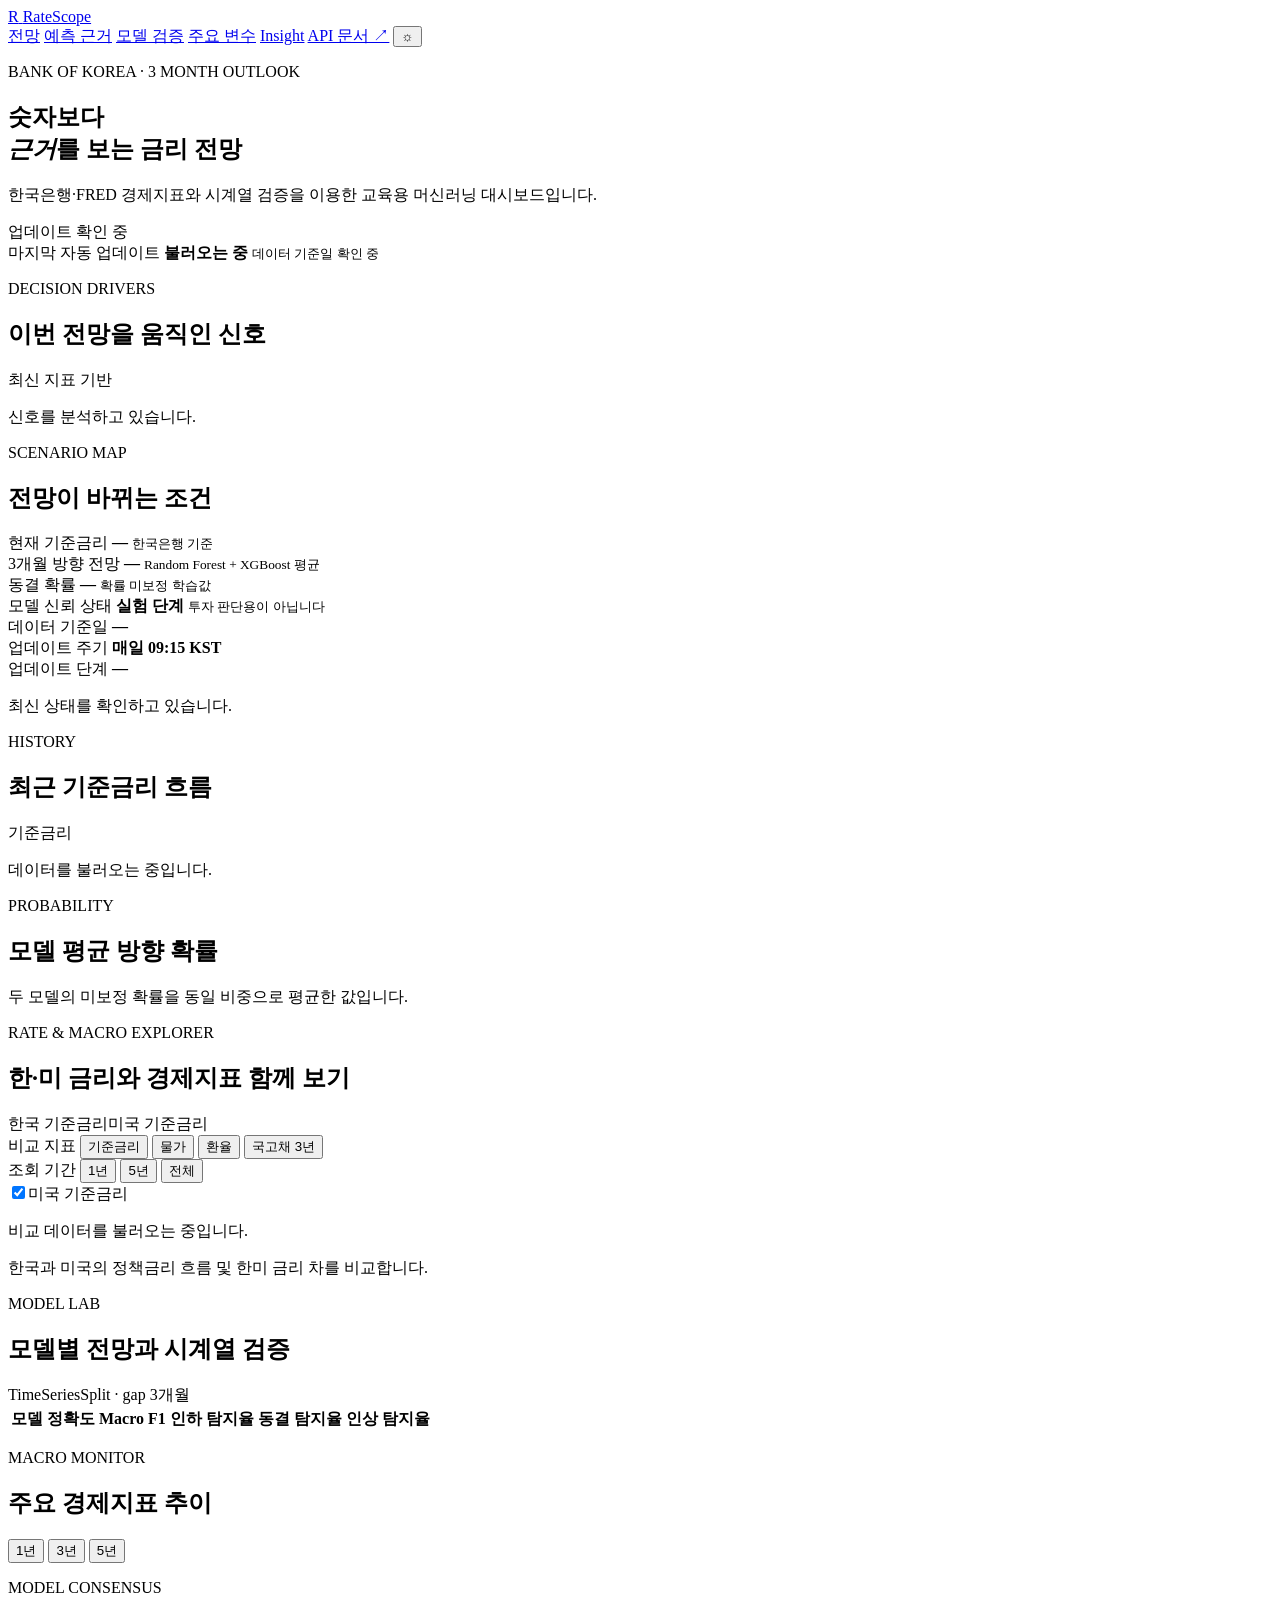
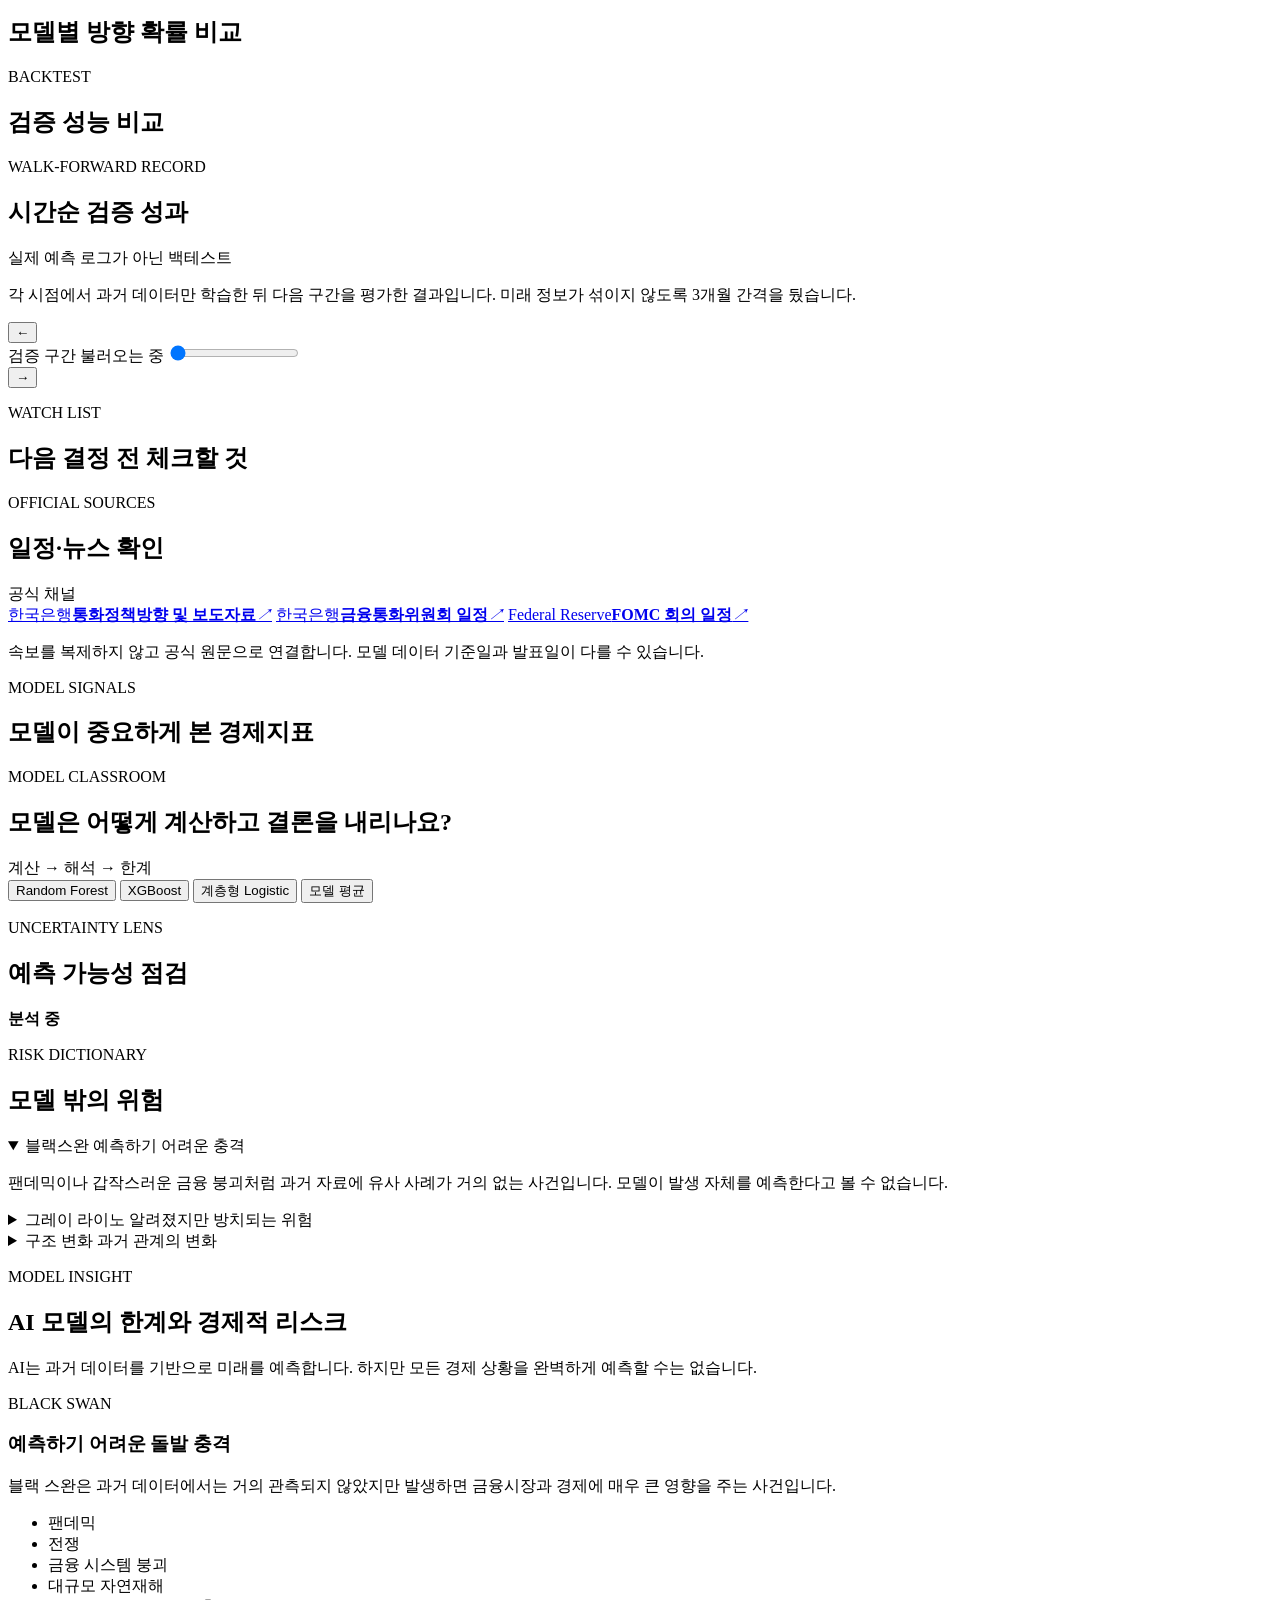
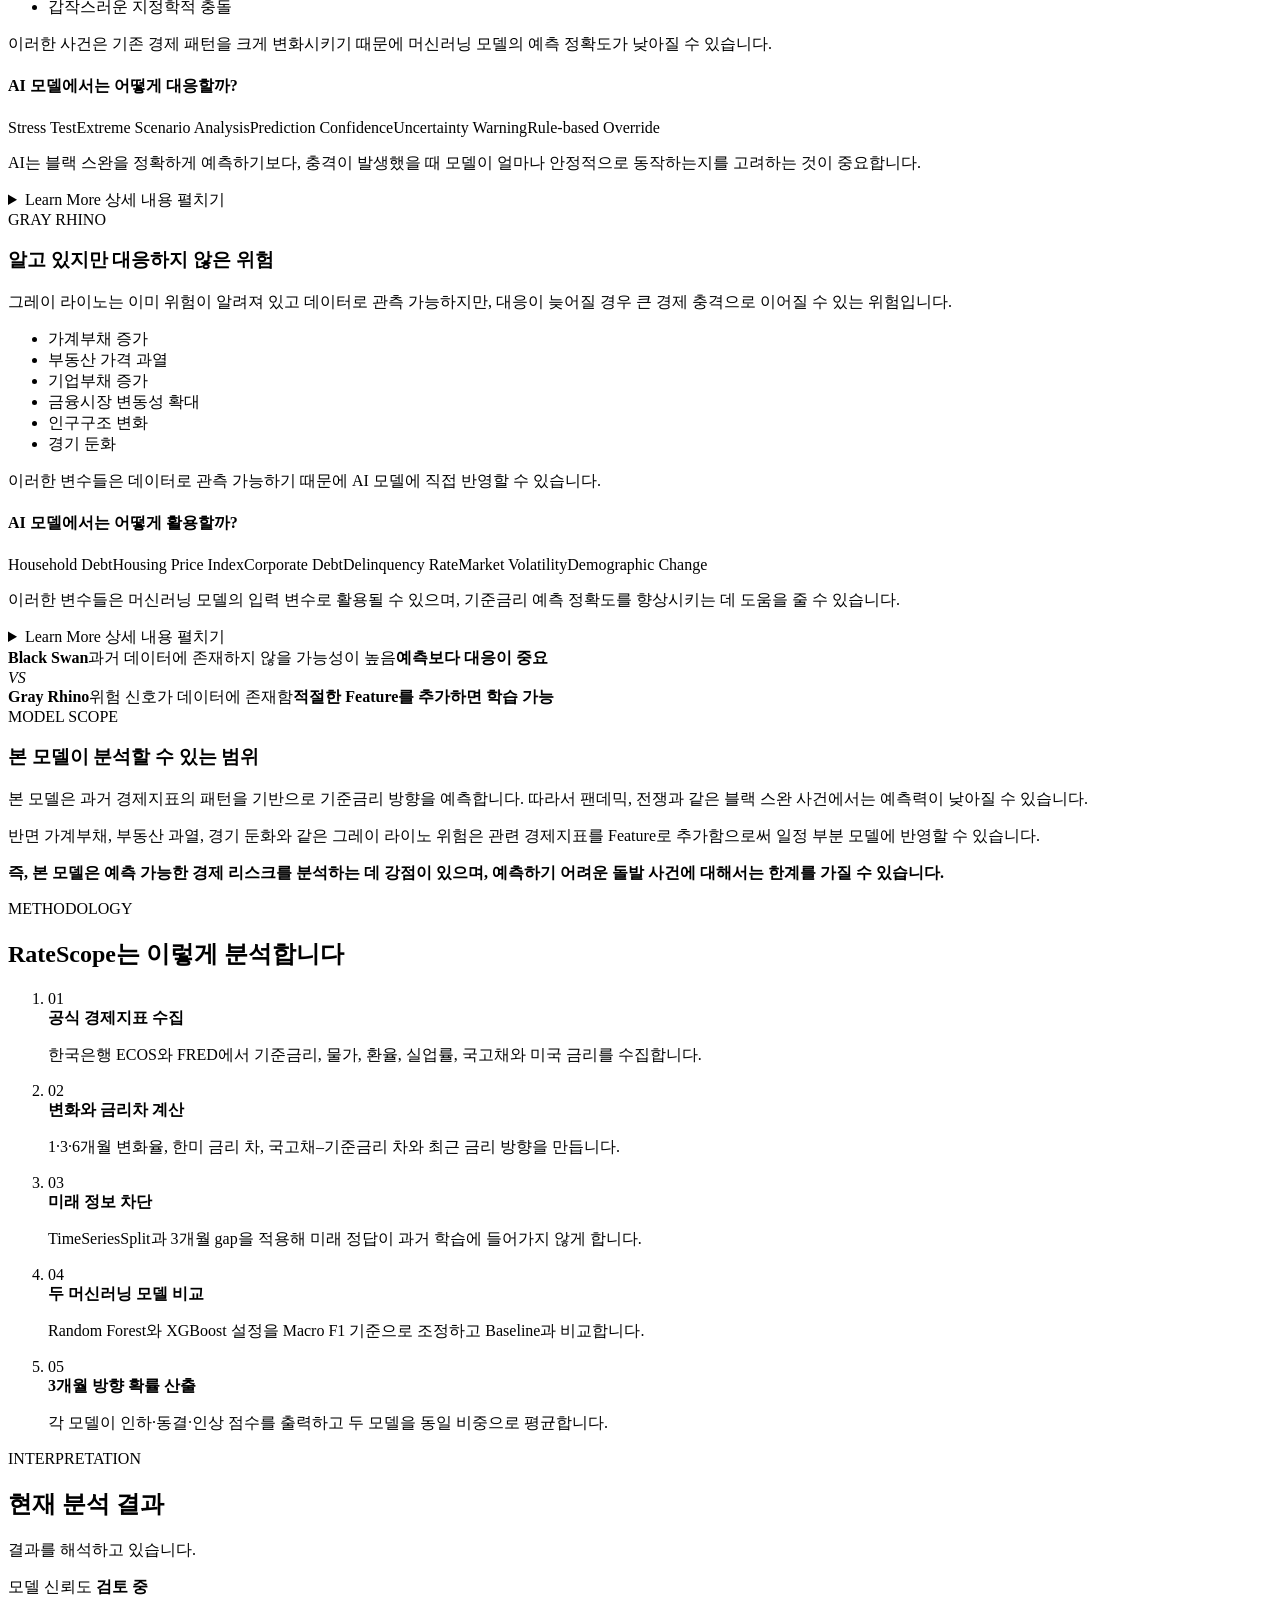
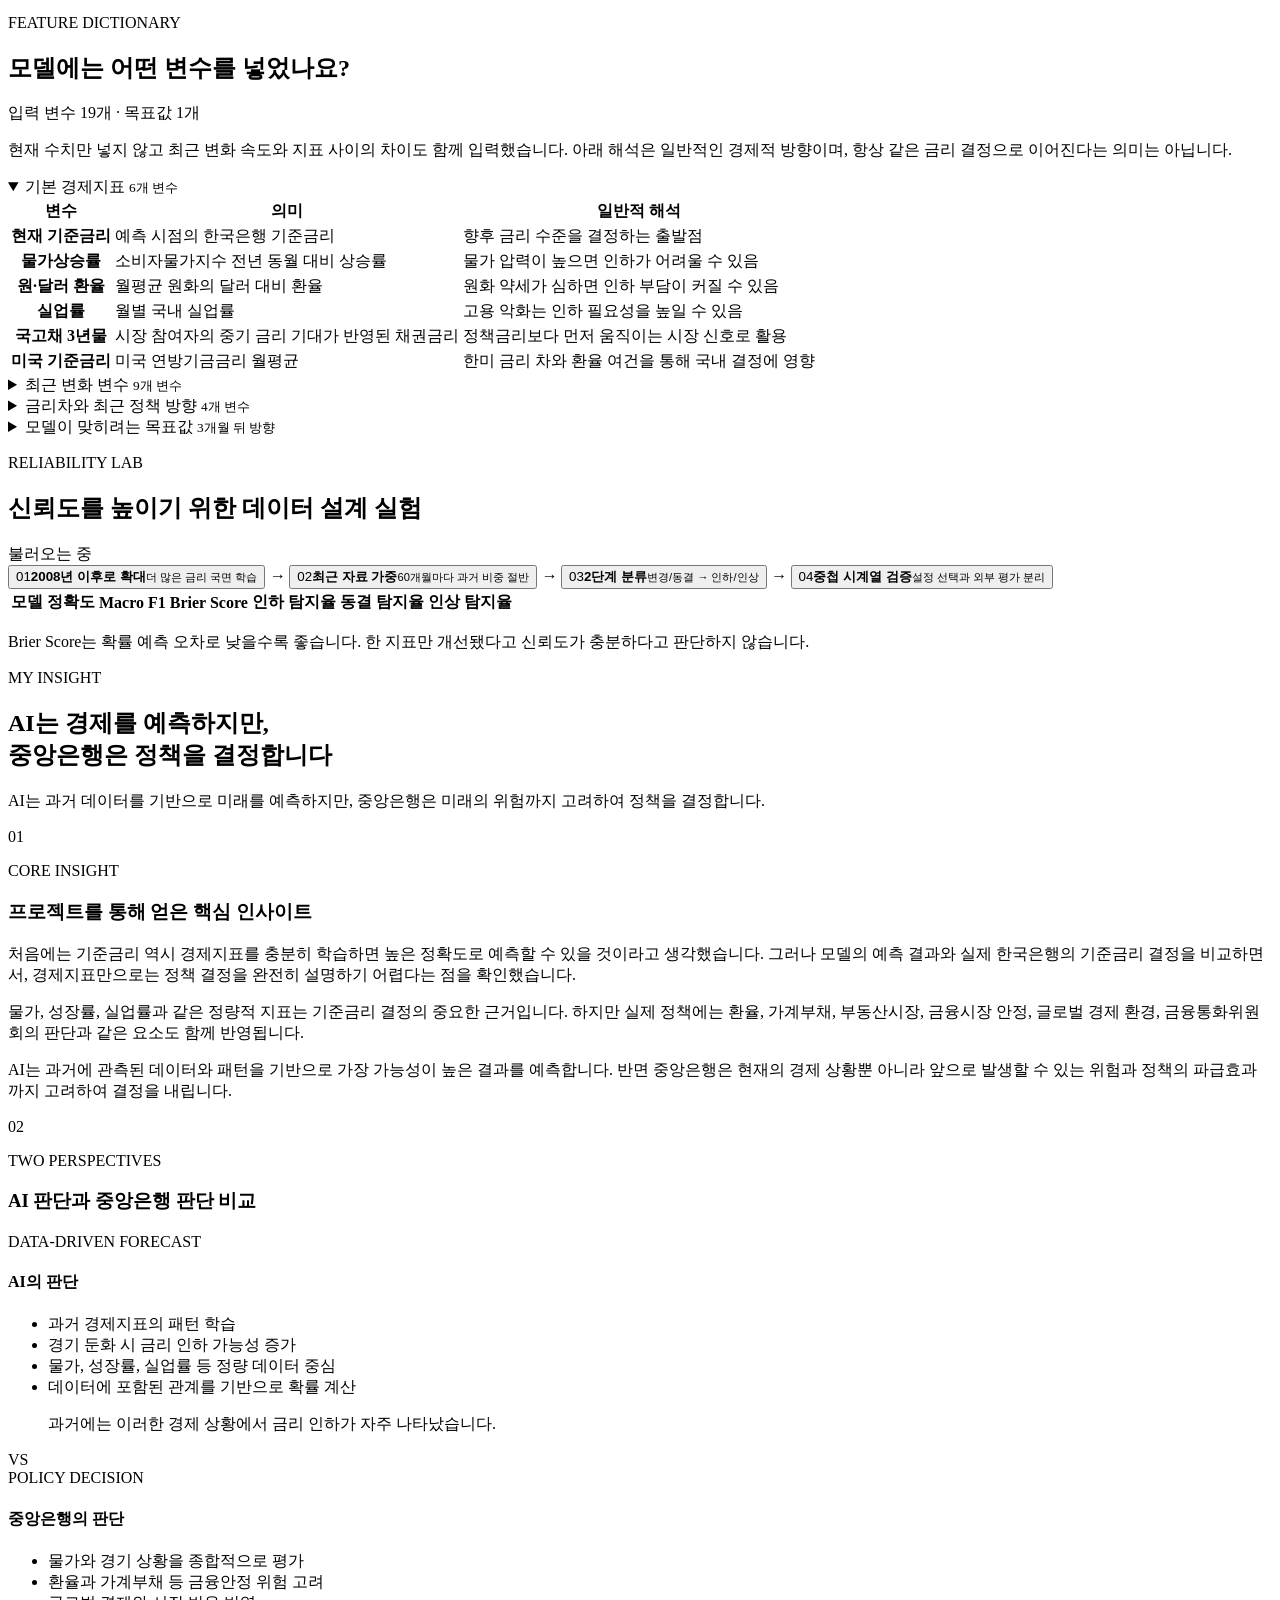
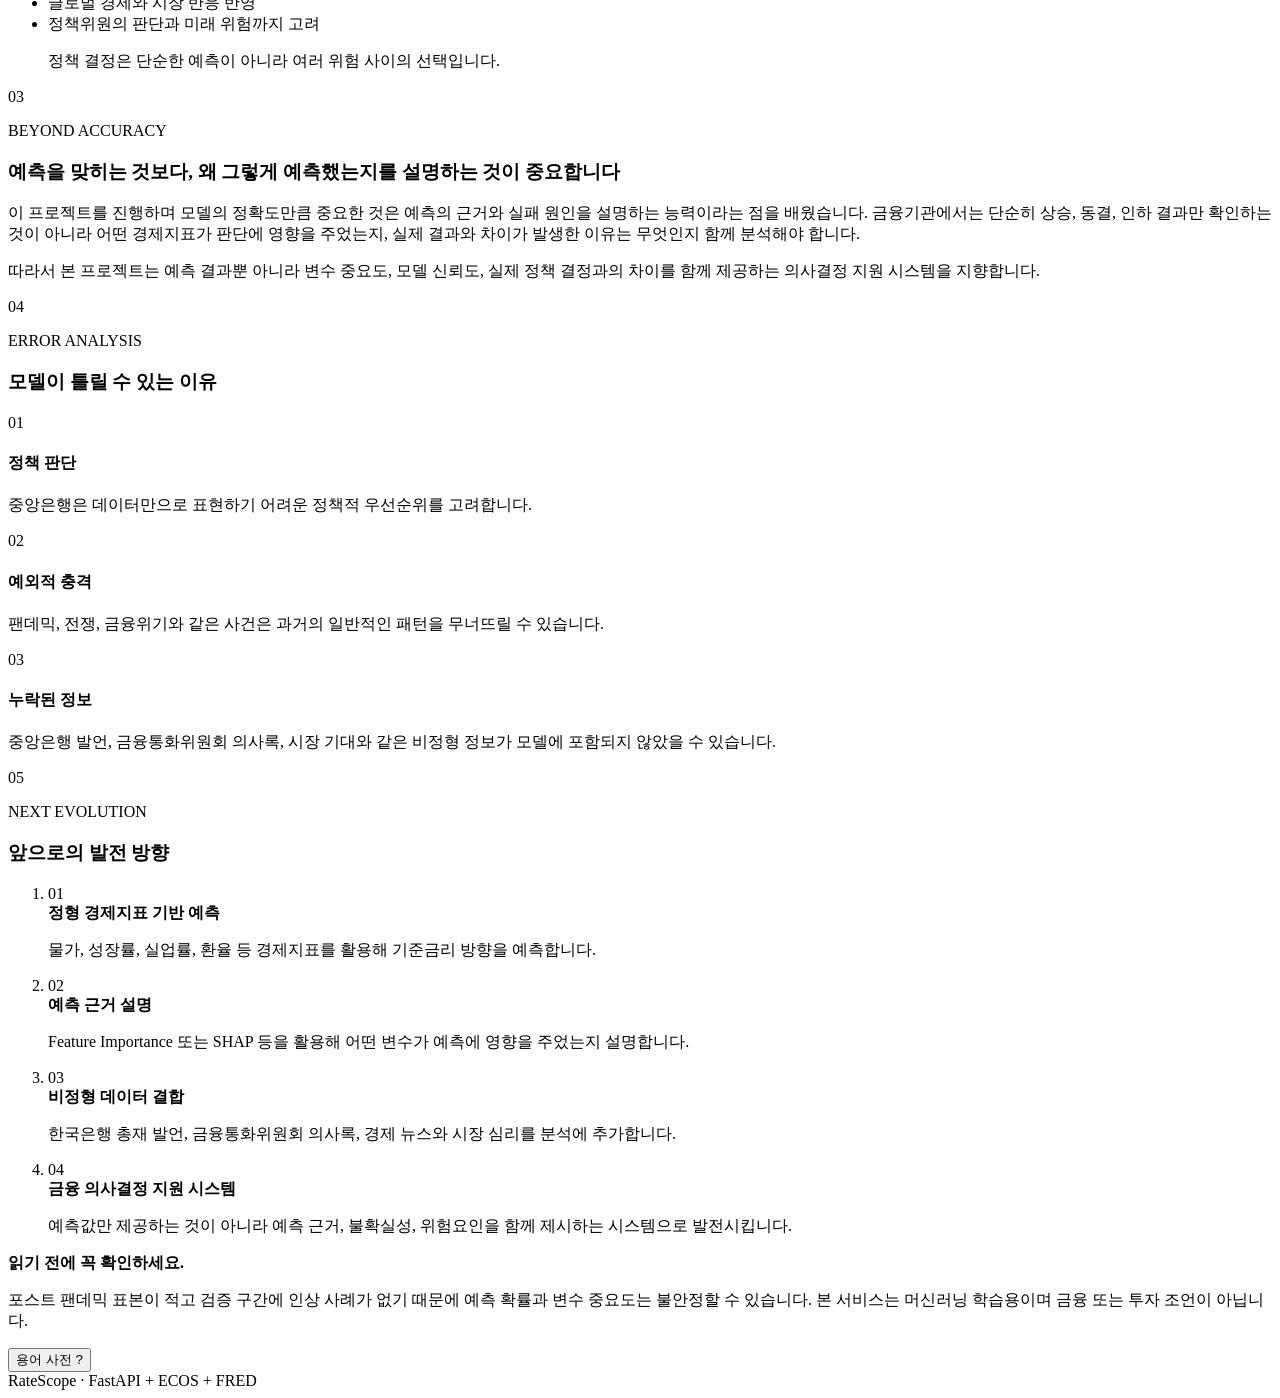
==== commit 39496fcc: "Add educational AI model limitations section" ====
--- a/frontend/index.html
+++ b/frontend/index.html
@@ -8,7 +8,7 @@
       content="경제지표와 머신러닝을 활용한 한국 기준금리 예측 대시보드"
     />
     <title>RateScope — 한국 기준금리 전망</title>
-    <link rel="stylesheet" href="/static/styles.css?v=20260804-7" />
+    <link rel="stylesheet" href="/static/styles.css?v=20260804-8" />
   </head>
   <body>
     <header class="topbar">
@@ -292,6 +292,57 @@
           <details><summary>그레이 라이노 <span>알려졌지만 방치되는 위험</span></summary><p>가계부채, 부동산 부실, 장기 고금리처럼 위험은 보이지만 발생 시점과 충격 크기가 불확실한 문제입니다.</p></details>
           <details><summary>구조 변화 <span>과거 관계의 변화</span></summary><p>팬데믹 전후처럼 물가·환율·금리의 관계가 달라지면 과거 패턴에 의존한 모델의 정확도가 낮아질 수 있습니다.</p></details>
         </article>
+      </section>
+
+      <section class="panel model-limitations" id="model-limitations">
+        <header class="limitations-heading">
+          <p class="eyebrow">MODEL INSIGHT</p>
+          <h2>AI 모델의 한계와 경제적 리스크</h2>
+          <p>AI는 과거 데이터를 기반으로 미래를 예측합니다. 하지만 모든 경제 상황을 완벽하게 예측할 수는 없습니다.</p>
+        </header>
+
+        <div class="risk-card-grid">
+          <article class="insight-card limitation-card black-swan-card">
+            <header><span class="risk-type">BLACK SWAN</span><h3>예측하기 어려운 돌발 충격</h3></header>
+            <p>블랙 스완은 과거 데이터에서는 거의 관측되지 않았지만 발생하면 금융시장과 경제에 매우 큰 영향을 주는 사건입니다.</p>
+            <ul class="risk-examples"><li>팬데믹</li><li>전쟁</li><li>금융 시스템 붕괴</li><li>대규모 자연재해</li><li>갑작스러운 지정학적 충돌</li></ul>
+            <p>이러한 사건은 기존 경제 패턴을 크게 변화시키기 때문에 머신러닝 모델의 예측 정확도가 낮아질 수 있습니다.</p>
+            <div class="model-response"><h4>AI 모델에서는 어떻게 대응할까?</h4><div class="response-tags"><span>Stress Test</span><span>Extreme Scenario Analysis</span><span>Prediction Confidence</span><span>Uncertainty Warning</span><span>Rule-based Override</span></div><p>AI는 블랙 스완을 정확하게 예측하기보다, 충격이 발생했을 때 모델이 얼마나 안정적으로 동작하는지를 고려하는 것이 중요합니다.</p></div>
+            <details class="learn-more"><summary>Learn More <span>상세 내용 펼치기</span></summary><div class="learn-more-content">
+              <section><h4>왜 예측하기 어려운가?</h4><p>학습 데이터에 유사한 사례가 거의 없어 모델이 안정적인 패턴과 확률을 추정할 근거가 부족합니다.</p></section>
+              <section><h4>AI가 틀릴 수 있는 이유</h4><p>기존 변수 사이의 관계가 충격 직후 급격히 바뀌고, 과거에 유효했던 규칙이 더 이상 작동하지 않을 수 있습니다.</p></section>
+              <section><h4>실제 사례</h4><p>코로나19 초기에는 이동 제한, 공급망 중단과 대규모 정책 대응이 동시에 발생해 일반적인 경기·물가 관계가 크게 달라졌습니다.</p></section>
+              <section><h4>모델 개선 방향</h4><p>극단 시나리오 스트레스 테스트, 이상치 감지, 확률 신뢰구간, 전문가 규칙과 비상 중단 장치를 함께 사용합니다.</p></section>
+            </div></details>
+          </article>
+
+          <article class="insight-card limitation-card gray-rhino-card">
+            <header><span class="risk-type">GRAY RHINO</span><h3>알고 있지만 대응하지 않은 위험</h3></header>
+            <p>그레이 라이노는 이미 위험이 알려져 있고 데이터로 관측 가능하지만, 대응이 늦어질 경우 큰 경제 충격으로 이어질 수 있는 위험입니다.</p>
+            <ul class="risk-examples"><li>가계부채 증가</li><li>부동산 가격 과열</li><li>기업부채 증가</li><li>금융시장 변동성 확대</li><li>인구구조 변화</li><li>경기 둔화</li></ul>
+            <p>이러한 변수들은 데이터로 관측 가능하기 때문에 AI 모델에 직접 반영할 수 있습니다.</p>
+            <div class="model-response"><h4>AI 모델에서는 어떻게 활용할까?</h4><div class="response-tags"><span>Household Debt</span><span>Housing Price Index</span><span>Corporate Debt</span><span>Delinquency Rate</span><span>Market Volatility</span><span>Demographic Change</span></div><p>이러한 변수들은 머신러닝 모델의 입력 변수로 활용될 수 있으며, 기준금리 예측 정확도를 향상시키는 데 도움을 줄 수 있습니다.</p></div>
+            <details class="learn-more"><summary>Learn More <span>상세 내용 펼치기</span></summary><div class="learn-more-content">
+              <section><h4>왜 예측 가능한가?</h4><p>위험이 누적되는 과정이 부채비율, 가격지수, 연체율과 변동성 같은 시계열 데이터에 지속적으로 나타납니다.</p></section>
+              <section><h4>어떤 Feature를 사용할 수 있는가?</h4><p>가계·기업 신용 증가율, 주택가격지수, 소득 대비 부채비율, 연체율, 신용 스프레드와 시장 변동성을 활용할 수 있습니다.</p></section>
+              <section><h4>실제 금융기관에서는 어떻게 활용하는가?</h4><p>조기경보지표, 신용위험 모니터링, 포트폴리오 스트레스 테스트와 거시건전성 시나리오 분석에 활용합니다.</p></section>
+              <section><h4>모델 개선 방향</h4><p>관련 지표를 시차 변수로 추가하고 임계 수준, 증가 속도와 지표 간 상호작용을 함께 학습합니다.</p></section>
+            </div></details>
+          </article>
+        </div>
+
+        <div class="risk-comparison" aria-label="블랙 스완과 그레이 라이노 비교">
+          <div><strong>Black Swan</strong><span>과거 데이터에 존재하지 않을 가능성이 높음</span><b>예측보다 대응이 중요</b></div>
+          <i aria-hidden="true">VS</i>
+          <div><strong>Gray Rhino</strong><span>위험 신호가 데이터에 존재함</span><b>적절한 Feature를 추가하면 학습 가능</b></div>
+        </div>
+
+        <aside class="model-scope">
+          <span>MODEL SCOPE</span><h3>본 모델이 분석할 수 있는 범위</h3>
+          <p>본 모델은 과거 경제지표의 패턴을 기반으로 기준금리 방향을 예측합니다. 따라서 팬데믹, 전쟁과 같은 블랙 스완 사건에서는 예측력이 낮아질 수 있습니다.</p>
+          <p>반면 가계부채, 부동산 과열, 경기 둔화와 같은 그레이 라이노 위험은 관련 경제지표를 Feature로 추가함으로써 일정 부분 모델에 반영할 수 있습니다.</p>
+          <strong>즉, 본 모델은 예측 가능한 경제 리스크를 분석하는 데 강점이 있으며, 예측하기 어려운 돌발 사건에 대해서는 한계를 가질 수 있습니다.</strong>
+        </aside>
       </section>
 
       <section class="explanation-grid" id="methodology">
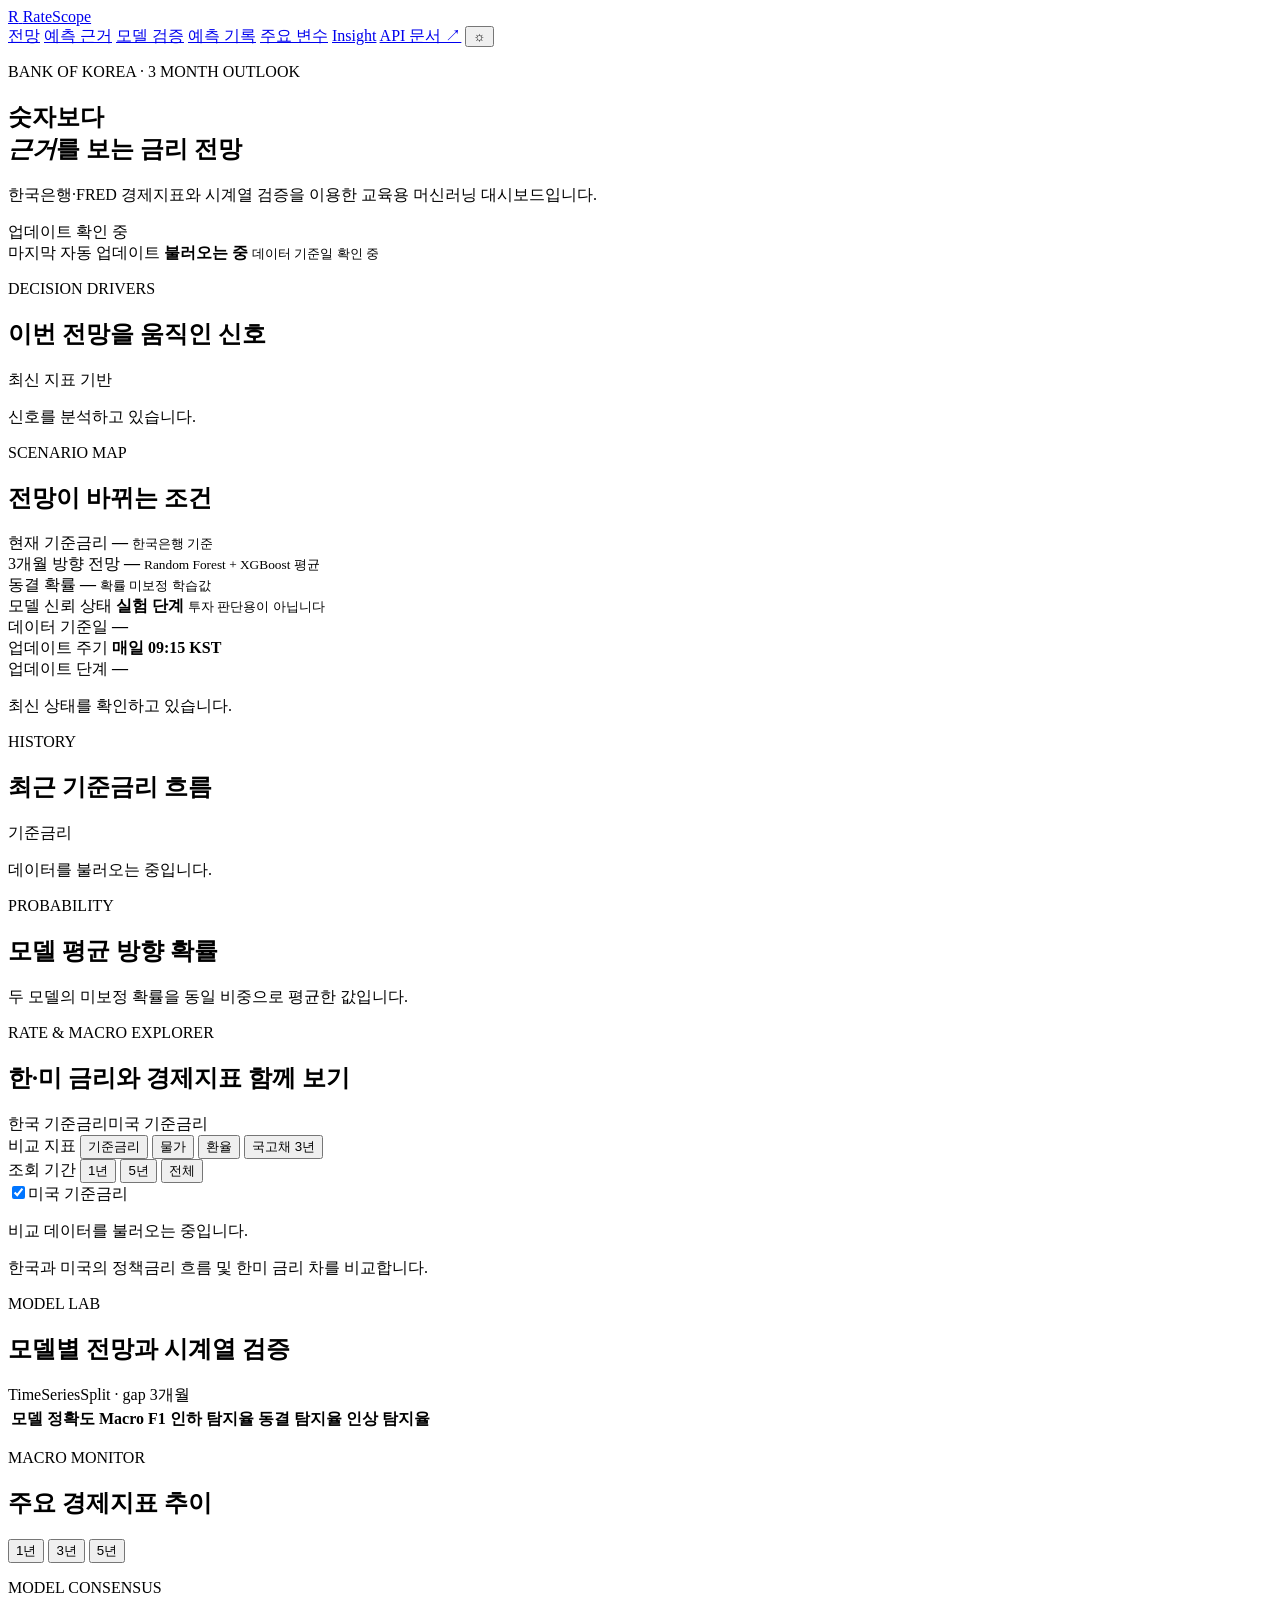
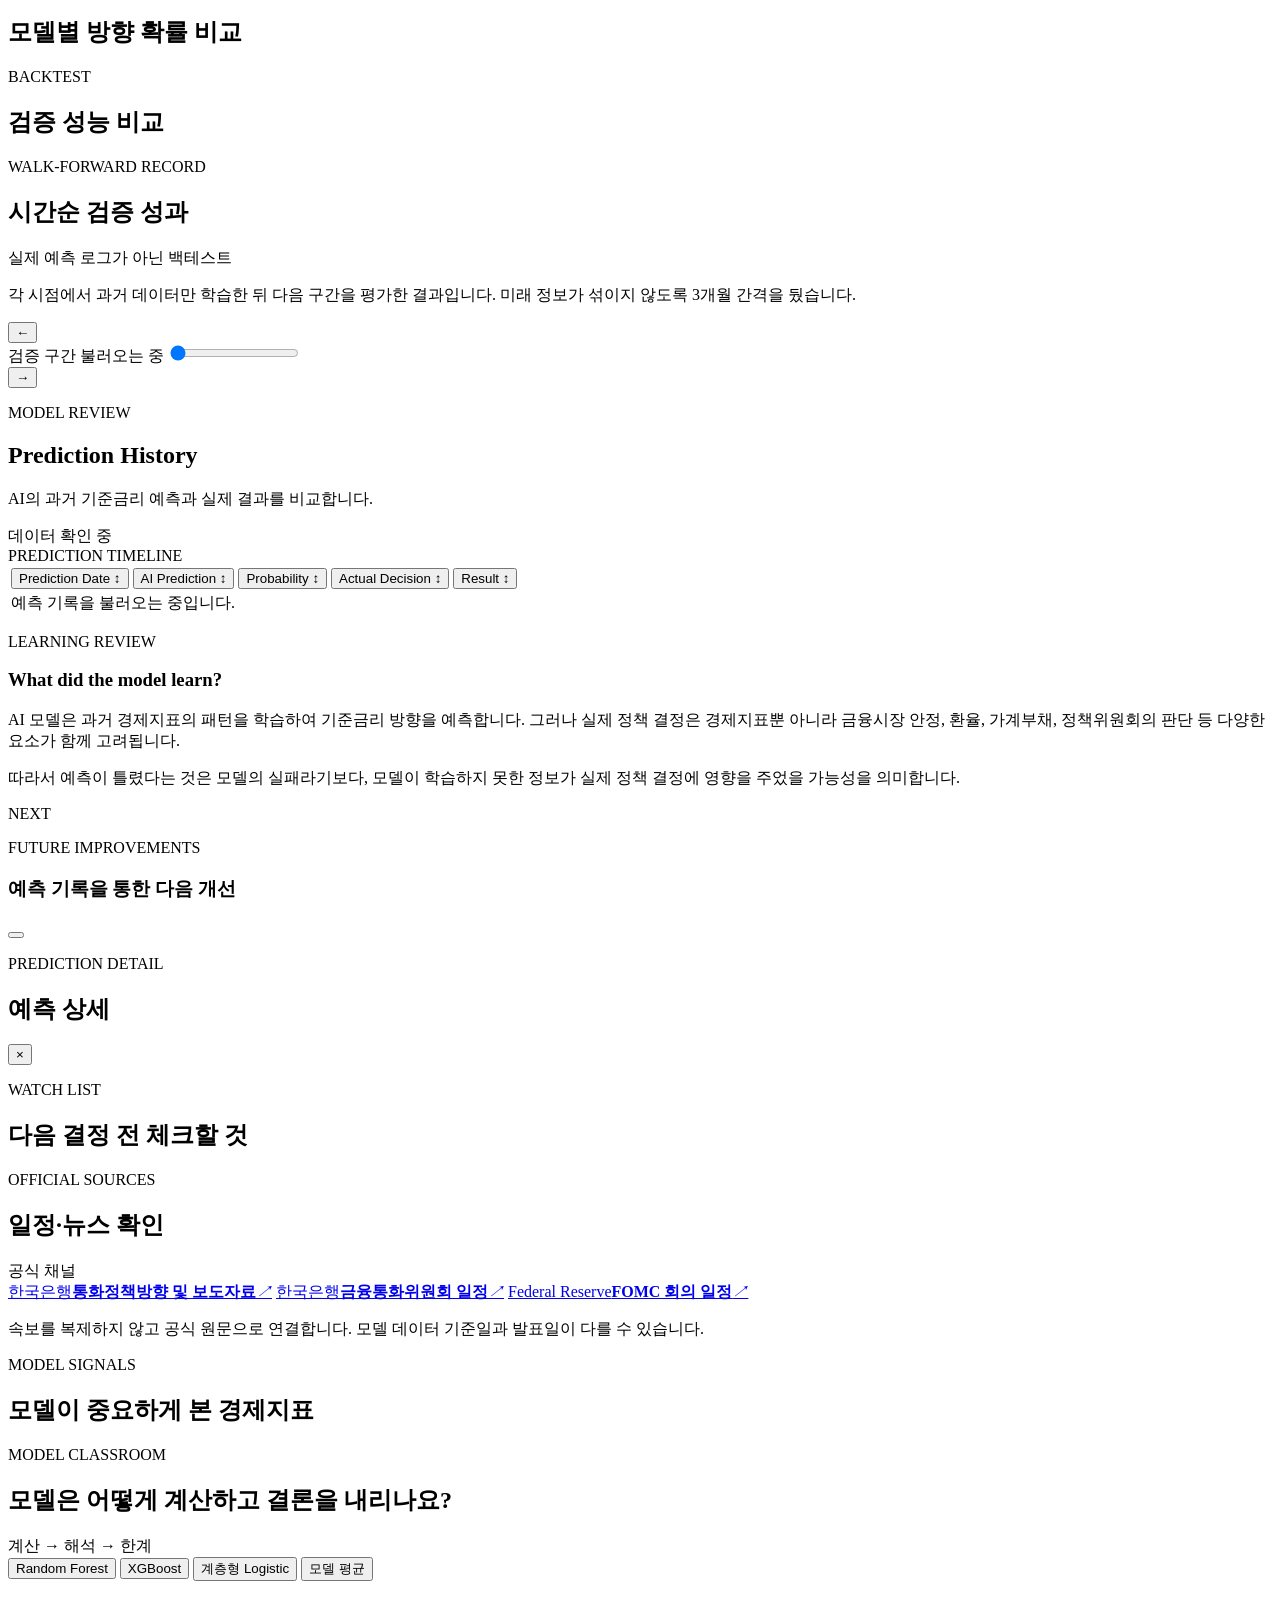
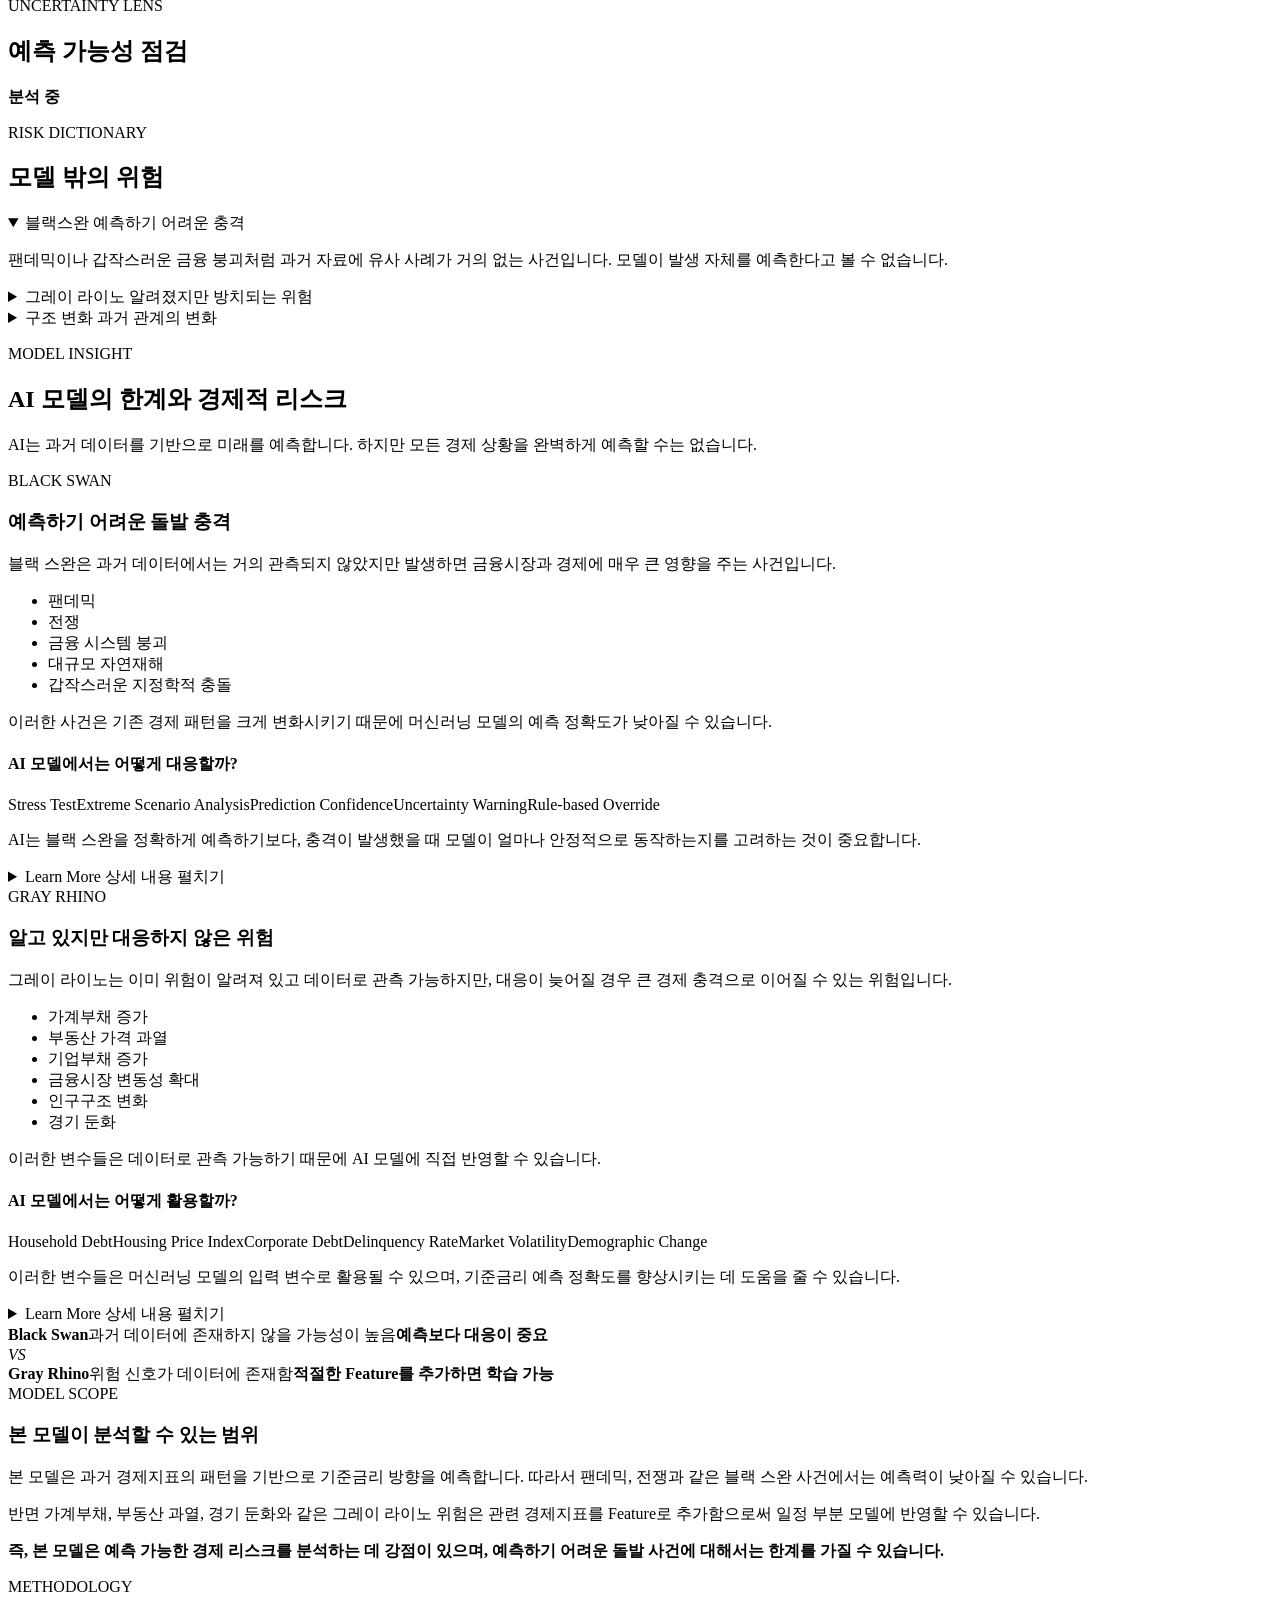
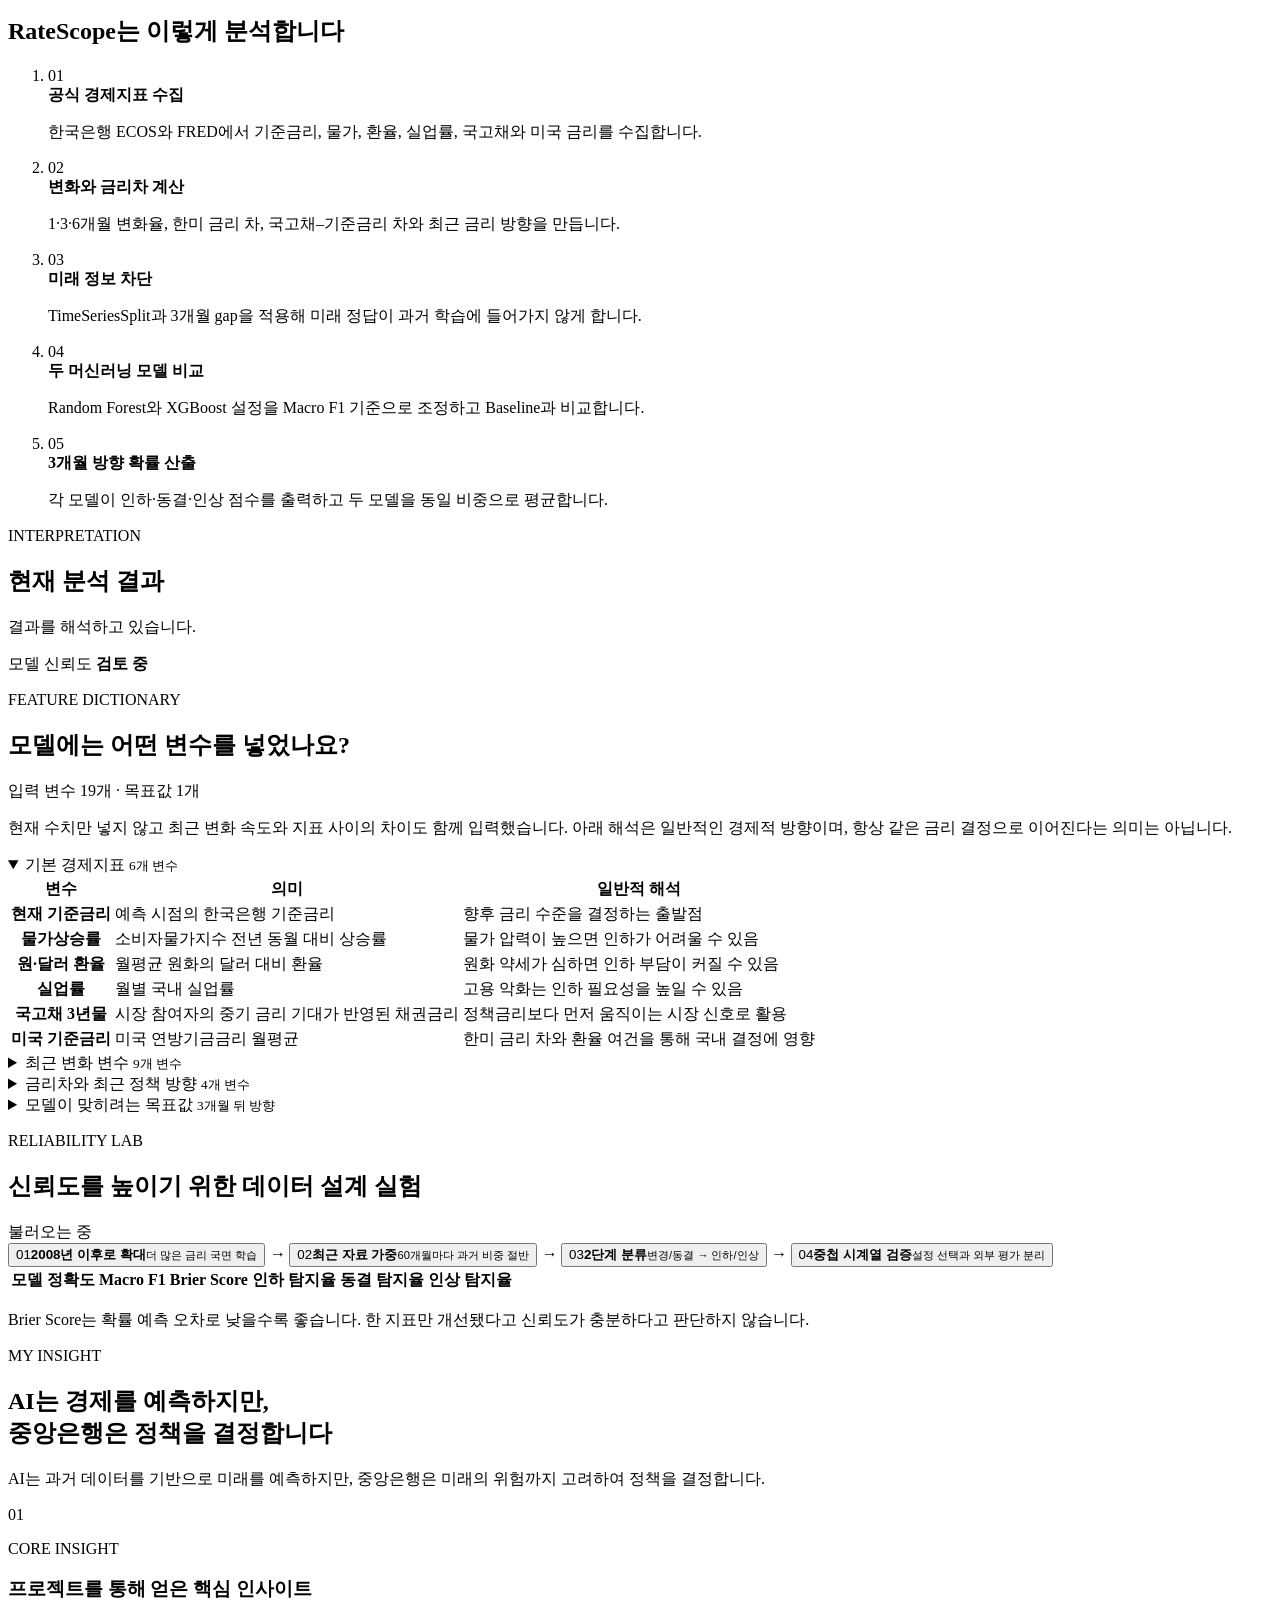
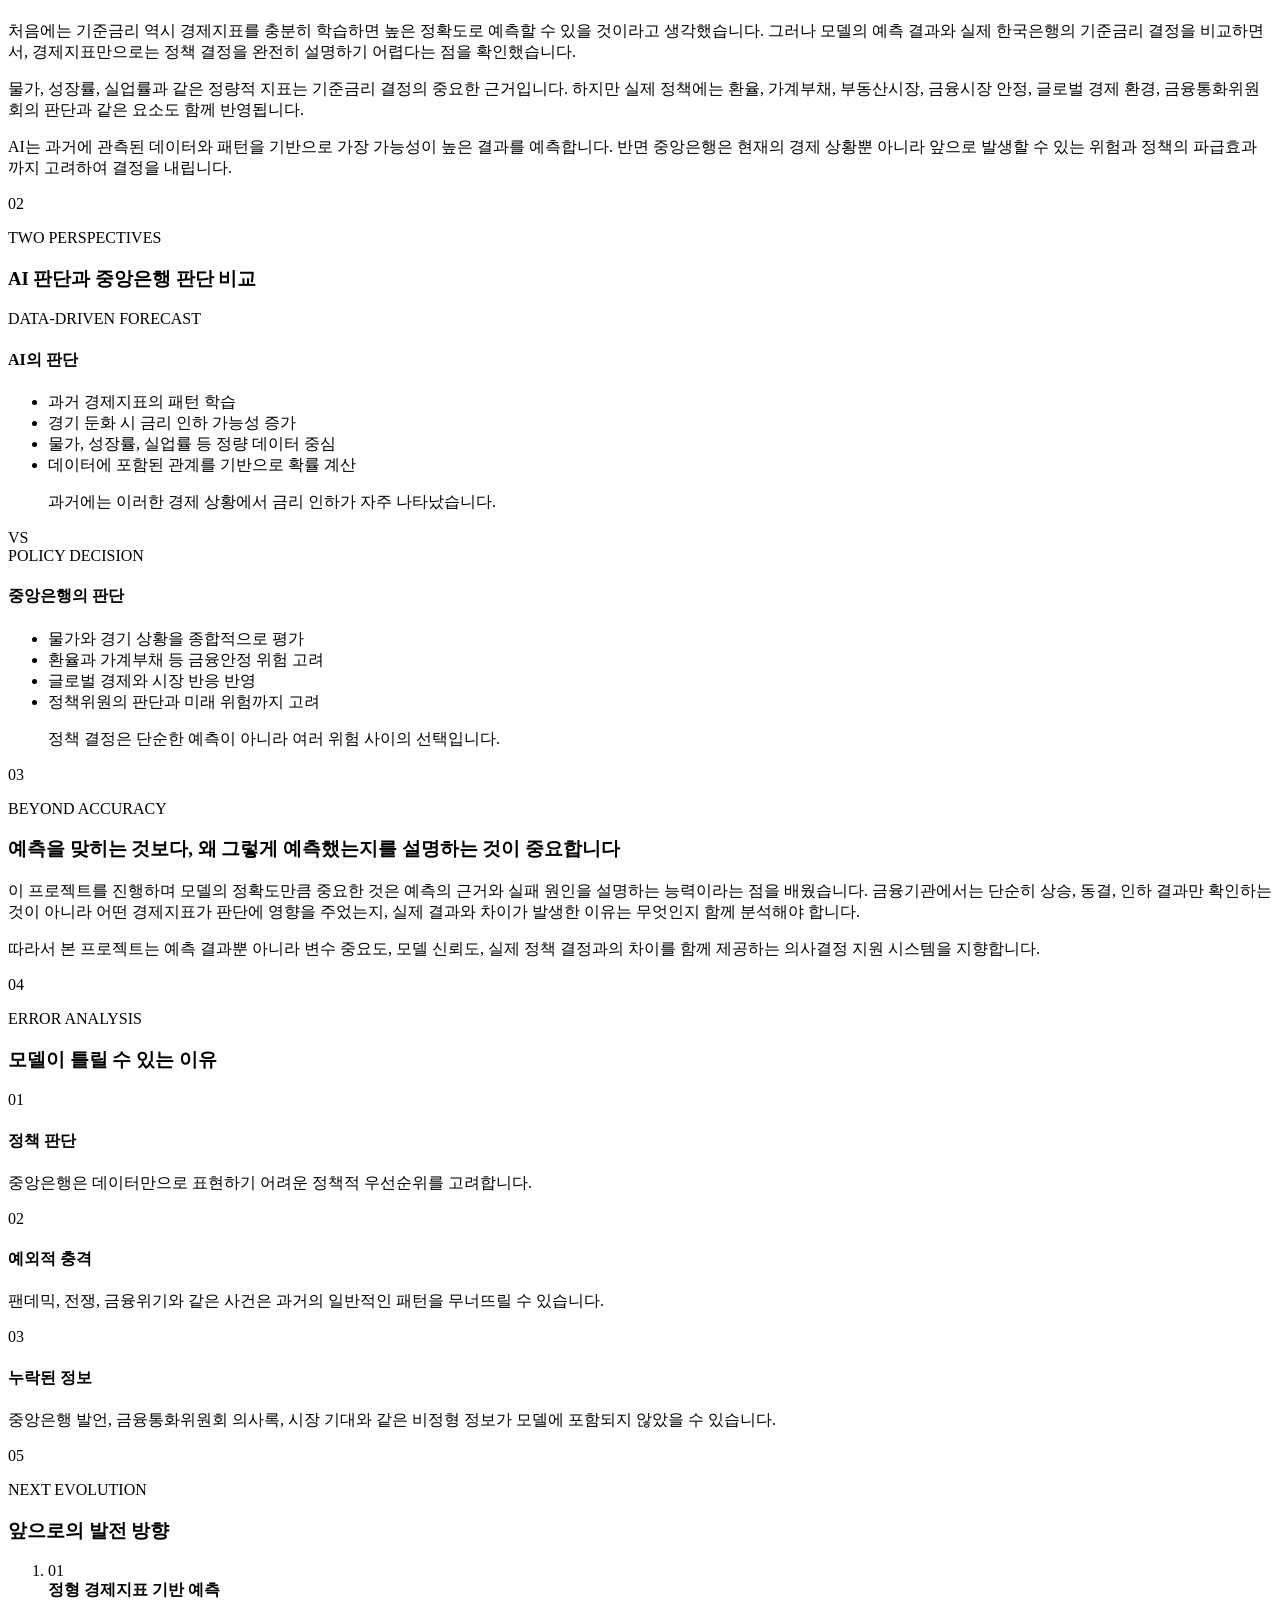
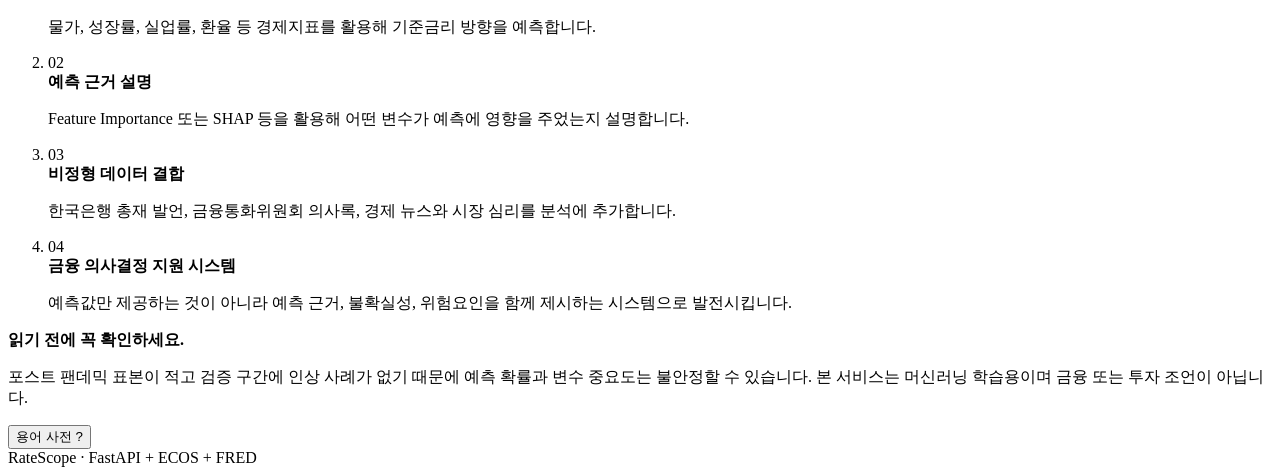
==== commit 20d66096: "Add prediction history and model review" ====
--- a/frontend/index.html
+++ b/frontend/index.html
@@ -8,7 +8,7 @@
       content="경제지표와 머신러닝을 활용한 한국 기준금리 예측 대시보드"
     />
     <title>RateScope — 한국 기준금리 전망</title>
-    <link rel="stylesheet" href="/static/styles.css?v=20260804-8" />
+    <link rel="stylesheet" href="/static/styles.css?v=20260804-9" />
   </head>
   <body>
     <header class="topbar">
@@ -20,6 +20,7 @@
         <a href="#forecast">전망</a>
         <a href="#drivers">예측 근거</a>
         <a href="#models">모델 검증</a>
+        <a class="nav-history" href="#prediction-history">예측 기록</a>
         <a href="#features">주요 변수</a>
         <a class="nav-insight" href="#insight">Insight</a>
         <a href="/docs" target="_blank" rel="noreferrer">API 문서 ↗</a>
@@ -242,6 +243,44 @@
           <div id="timeline-detail" class="timeline-detail" aria-live="polite"></div>
         </div>
       </section>
+
+      <section class="panel prediction-history" id="prediction-history">
+        <div class="panel-heading">
+          <div><p class="eyebrow">MODEL REVIEW</p><h2>Prediction History</h2><p class="history-subtitle">AI의 과거 기준금리 예측과 실제 결과를 비교합니다.</p></div>
+          <span id="history-data-status" class="method-badge">데이터 확인 중</span>
+        </div>
+        <div id="prediction-summary" class="prediction-summary"></div>
+        <div class="prediction-timeline-wrap"><span class="timeline-caption">PREDICTION TIMELINE</span><div id="prediction-timeline" class="prediction-history-timeline"></div></div>
+        <div class="table-wrap prediction-table-wrap">
+          <table class="prediction-table">
+            <thead><tr>
+              <th><button type="button" data-history-sort="date">Prediction Date <i>↕</i></button></th>
+              <th><button type="button" data-history-sort="prediction">AI Prediction <i>↕</i></button></th>
+              <th><button type="button" data-history-sort="probability">Probability <i>↕</i></button></th>
+              <th><button type="button" data-history-sort="actual">Actual Decision <i>↕</i></button></th>
+              <th><button type="button" data-history-sort="correct">Result <i>↕</i></button></th>
+            </tr></thead>
+            <tbody id="prediction-history-body"><tr><td colspan="5">예측 기록을 불러오는 중입니다.</td></tr></tbody>
+          </table>
+        </div>
+        <div class="model-learning-insight">
+          <div><p class="eyebrow">LEARNING REVIEW</p><h3>What did the model learn?</h3></div>
+          <p>AI 모델은 과거 경제지표의 패턴을 학습하여 기준금리 방향을 예측합니다. 그러나 실제 정책 결정은 경제지표뿐 아니라 금융시장 안정, 환율, 가계부채, 정책위원회의 판단 등 다양한 요소가 함께 고려됩니다.</p>
+          <p>따라서 예측이 틀렸다는 것은 모델의 실패라기보다, 모델이 학습하지 못한 정보가 실제 정책 결정에 영향을 주었을 가능성을 의미합니다.</p>
+        </div>
+        <div class="future-improvements">
+          <div class="insight-section-heading"><span class="insight-number">NEXT</span><div><p class="eyebrow">FUTURE IMPROVEMENTS</p><h3>예측 기록을 통한 다음 개선</h3></div></div>
+          <div id="future-improvement-cards" class="improvement-grid"></div>
+        </div>
+      </section>
+
+      <aside id="prediction-detail" class="prediction-detail" aria-hidden="true" aria-labelledby="prediction-detail-title">
+        <button id="prediction-detail-backdrop" class="prediction-detail-backdrop" type="button" aria-label="예측 상세 닫기"></button>
+        <div class="prediction-detail-drawer" role="dialog" aria-modal="true">
+          <header><div><p class="eyebrow">PREDICTION DETAIL</p><h2 id="prediction-detail-title">예측 상세</h2></div><button id="prediction-detail-close" type="button" aria-label="닫기">×</button></header>
+          <div id="prediction-detail-content"></div>
+        </div>
+      </aside>
 
       <section class="market-grid" id="briefing">
         <article class="panel">
@@ -644,5 +683,6 @@
       <span id="footer-period"></span>
     </footer>
     <script src="/static/app.js?v=20260804-6" defer></script>
+    <script src="/static/prediction_history.js?v=20260804-1" defer></script>
   </body>
 </html>
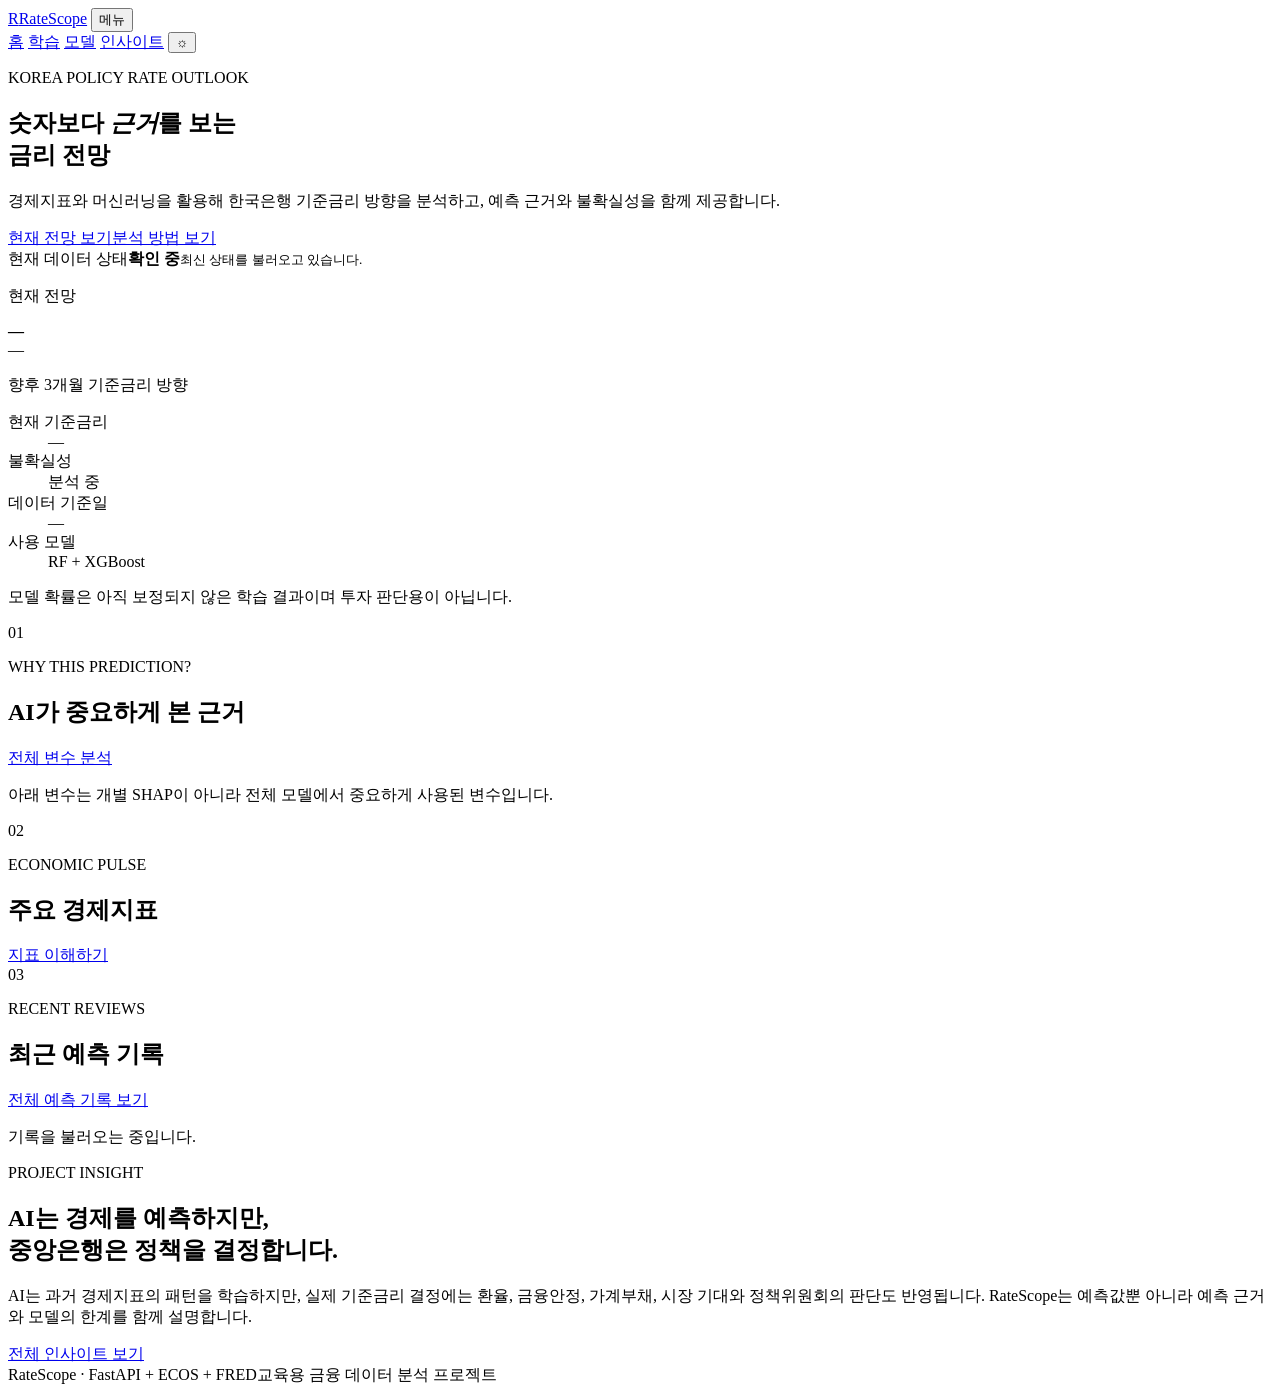
==== commit 5cead2ae: "Refactor RateScope information architecture" ====
--- a/frontend/index.html
+++ b/frontend/index.html
@@ -1,688 +1,66 @@
 <!doctype html>
-<html lang="ko">
+<html lang="ko" data-theme="light">
   <head>
     <meta charset="UTF-8" />
     <meta name="viewport" content="width=device-width, initial-scale=1.0" />
-    <meta
-      name="description"
-      content="경제지표와 머신러닝을 활용한 한국 기준금리 예측 대시보드"
-    />
-    <title>RateScope — 한국 기준금리 전망</title>
-    <link rel="stylesheet" href="/static/styles.css?v=20260804-9" />
+    <meta name="description" content="한국 기준금리 방향과 예측 근거를 보여주는 RateScope" />
+    <title>RateScope — 근거를 보는 금리 전망</title>
+    <link rel="stylesheet" href="/static/styles.css?v=20260804-10" />
   </head>
-  <body>
-    <header class="topbar">
-      <a class="brand" href="/">
-        <span class="brand-mark">R</span>
-        <span>RateScope</span>
-      </a>
-      <nav>
-        <a href="#forecast">전망</a>
-        <a href="#drivers">예측 근거</a>
-        <a href="#models">모델 검증</a>
-        <a class="nav-history" href="#prediction-history">예측 기록</a>
-        <a href="#features">주요 변수</a>
-        <a class="nav-insight" href="#insight">Insight</a>
-        <a href="/docs" target="_blank" rel="noreferrer">API 문서 ↗</a>
-        <button id="theme-toggle" class="theme-toggle" type="button" aria-label="화면 테마 변경">☼</button>
+  <body class="home-page">
+    <header class="topbar site-header">
+      <a class="brand" href="/"><span class="brand-mark">R</span><span>RateScope</span></a>
+      <button class="mobile-menu-toggle" type="button" aria-expanded="false" aria-controls="primary-nav">메뉴</button>
+      <nav id="primary-nav">
+        <a class="active" href="/" aria-current="page">홈</a>
+        <a href="/learn">학습</a>
+        <a href="/model">모델</a>
+        <a href="/insight">인사이트</a>
+        <button class="theme-toggle" type="button" aria-label="화면 테마 변경">☼</button>
       </nav>
     </header>
 
     <main>
-      <section class="hero" id="forecast">
-        <div>
-          <p class="eyebrow">BANK OF KOREA · 3 MONTH OUTLOOK</p>
-          <h1>숫자보다<br /><em>근거</em>를 보는 금리 전망</h1>
-          <p class="hero-copy">
-            한국은행·FRED 경제지표와 시계열 검증을 이용한 교육용
-            머신러닝 대시보드입니다.
-          </p>
+      <section class="home-hero">
+        <div><p class="eyebrow">KOREA POLICY RATE OUTLOOK</p><h1>숫자보다 <em>근거</em>를 보는<br />금리 전망</h1><p>경제지표와 머신러닝을 활용해 한국은행 기준금리 방향을 분석하고, 예측 근거와 불확실성을 함께 제공합니다.</p><div class="hero-actions"><a class="primary-action" href="#current-prediction">현재 전망 보기</a><a class="secondary-action" href="/model">분석 방법 보기</a></div></div>
+        <aside><span>현재 데이터 상태</span><strong id="home-data-date">확인 중</strong><small id="home-update-state">최신 상태를 불러오고 있습니다.</small></aside>
+      </section>
+
+      <section class="current-prediction" id="current-prediction">
+        <div class="prediction-focus">
+          <p class="section-label">현재 전망</p><strong id="home-direction">—</strong><div id="home-winning-probability">—</div>
+          <p id="home-target-period">향후 3개월 기준금리 방향</p>
         </div>
-        <div class="as-of-card">
-          <div class="update-state">
-            <i id="update-state-dot"></i>
-            <span id="update-state-label">업데이트 확인 중</span>
-          </div>
-          <span>마지막 자동 업데이트</span>
-          <strong id="last-update-date">불러오는 중</strong>
-          <small id="update-status">데이터 기준일 확인 중</small>
+        <div class="prediction-context">
+          <div id="home-probability-bars" class="home-probability-bars"></div>
+          <dl><div><dt>현재 기준금리</dt><dd id="home-current-rate">—</dd></div><div><dt>불확실성</dt><dd id="home-confidence">분석 중</dd></div><div><dt>데이터 기준일</dt><dd id="home-as-of">—</dd></div><div><dt>사용 모델</dt><dd>RF + XGBoost</dd></div></dl>
+          <p class="prediction-disclaimer">모델 확률은 아직 보정되지 않은 학습 결과이며 투자 판단용이 아닙니다.</p>
         </div>
       </section>
 
-      <section class="insight-grid" id="drivers">
-        <article class="panel driver-panel">
-          <div class="panel-heading">
-            <div><p class="eyebrow">DECISION DRIVERS</p><h2>이번 전망을 움직인 신호</h2></div>
-            <span class="method-badge">최신 지표 기반</span>
-          </div>
-          <div id="driver-cards" class="driver-cards"><p class="loading">신호를 분석하고 있습니다.</p></div>
-        </article>
-        <article class="panel scenario-panel">
-          <div class="panel-heading">
-            <div><p class="eyebrow">SCENARIO MAP</p><h2>전망이 바뀌는 조건</h2></div>
-          </div>
-          <div id="scenario-list" class="scenario-list"></div>
-        </article>
+      <section class="home-section why-summary">
+        <div class="home-section-heading"><div><span>01</span><p class="eyebrow">WHY THIS PREDICTION?</p><h2>AI가 중요하게 본 근거</h2></div><a href="/model#features">전체 변수 분석</a></div>
+        <p class="section-context">아래 변수는 개별 SHAP이 아니라 전체 모델에서 중요하게 사용된 변수입니다.</p>
+        <div id="home-drivers" class="home-driver-list"></div>
       </section>
 
-      <section class="summary-grid">
-        <article class="metric-card dark">
-          <span>현재 기준금리</span>
-          <strong id="current-rate">—</strong>
-          <small>한국은행 기준</small>
-        </article>
-        <article class="metric-card">
-          <span>3개월 방향 전망</span>
-          <strong id="ensemble-direction">—</strong>
-          <small>Random Forest + XGBoost 평균</small>
-        </article>
-        <article class="metric-card">
-          <span>동결 확률</span>
-          <strong id="hold-probability">—</strong>
-          <small>확률 미보정 학습값</small>
-        </article>
-        <article class="metric-card alert">
-          <span>모델 신뢰 상태</span>
-          <strong>실험 단계</strong>
-          <small>투자 판단용이 아닙니다</small>
-        </article>
+      <section class="home-section">
+        <div class="home-section-heading"><div><span>02</span><p class="eyebrow">ECONOMIC PULSE</p><h2>주요 경제지표</h2></div><a href="/learn">지표 이해하기</a></div>
+        <div id="home-indicators" class="home-indicator-grid"></div>
       </section>
 
-      <section class="freshness-bar" aria-live="polite">
-        <div>
-          <span>데이터 기준일</span>
-          <strong id="as-of-date">—</strong>
-        </div>
-        <div>
-          <span>업데이트 주기</span>
-          <strong>매일 09:15 KST</strong>
-        </div>
-        <div>
-          <span>업데이트 단계</span>
-          <strong id="completed-step-count">—</strong>
-        </div>
-        <p id="freshness-message">최신 상태를 확인하고 있습니다.</p>
+      <section class="home-section history-preview">
+        <div class="home-section-heading"><div><span>03</span><p class="eyebrow">RECENT REVIEWS</p><h2>최근 예측 기록</h2></div><a href="/model#prediction-history">전체 예측 기록 보기</a></div>
+        <div id="home-history-preview" class="history-preview-list"><p class="loading">기록을 불러오는 중입니다.</p></div>
       </section>
 
-      <section class="dashboard-grid">
-        <article class="panel chart-panel">
-          <div class="panel-heading">
-            <div>
-              <p class="eyebrow">HISTORY</p>
-              <h2>최근 기준금리 흐름</h2>
-            </div>
-            <span class="legend"><i></i> 기준금리</span>
-          </div>
-          <div id="history-chart" class="history-chart" aria-label="기준금리 차트">
-            <p class="loading">데이터를 불러오는 중입니다.</p>
-          </div>
-        </article>
-
-        <article class="panel probability-panel">
-          <div class="panel-heading">
-            <div>
-              <p class="eyebrow">PROBABILITY</p>
-              <h2>모델 평균 방향 확률</h2>
-            </div>
-          </div>
-          <div id="ensemble-bars" class="probability-bars"></div>
-          <p class="panel-note">
-            두 모델의 미보정 확률을 동일 비중으로 평균한 값입니다.
-          </p>
-        </article>
-      </section>
-
-      <section class="panel rate-explorer" id="rate-explorer">
-        <div class="panel-heading">
-          <div><p class="eyebrow">RATE & MACRO EXPLORER</p><h2>한·미 금리와 경제지표 함께 보기</h2></div>
-          <div class="rate-legend"><span><i class="korea"></i>한국 기준금리</span><span><i class="usa"></i>미국 기준금리</span></div>
-        </div>
-        <div class="indicator-tabs" role="tablist" aria-label="비교 지표 선택">
-          <span>비교 지표</span>
-          <button type="button" data-indicator="none" class="active">기준금리</button>
-          <button type="button" data-indicator="inflation">물가</button>
-          <button type="button" data-indicator="exchange_rate">환율</button>
-          <button type="button" data-indicator="bond_3y">국고채 3년</button>
-        </div>
-        <div class="explorer-controls">
-          <div class="range-tabs" role="tablist" aria-label="기준금리 조회 기간">
-            <span>조회 기간</span>
-            <button type="button" data-rate-period="12">1년</button>
-            <button type="button" data-rate-period="60">5년</button>
-            <button type="button" data-rate-period="all" class="active">전체</button>
-          </div>
-          <label class="us-toggle"><input id="us-rate-toggle" type="checkbox" checked /><span></span>미국 기준금리</label>
-        </div>
-        <div id="rate-comparison-chart" class="rate-comparison-chart"><p class="loading">비교 데이터를 불러오는 중입니다.</p></div>
-        <div id="rate-chart-tooltip" class="rate-chart-tooltip" hidden></div>
-        <p id="indicator-explanation" class="indicator-explanation">한국과 미국의 정책금리 흐름 및 한미 금리 차를 비교합니다.</p>
-      </section>
-
-      <section class="panel" id="models">
-        <div class="panel-heading">
-          <div>
-            <p class="eyebrow">MODEL LAB</p>
-            <h2>모델별 전망과 시계열 검증</h2>
-          </div>
-          <span class="method-badge">TimeSeriesSplit · gap 3개월</span>
-        </div>
-        <div id="model-cards" class="model-grid"></div>
-        <div class="table-wrap">
-          <table>
-            <thead>
-              <tr>
-                <th>모델</th>
-                <th>정확도</th>
-                <th>Macro F1</th>
-                <th>인하 탐지율</th>
-                <th>동결 탐지율</th>
-                <th>인상 탐지율</th>
-              </tr>
-            </thead>
-            <tbody id="metrics-body"></tbody>
-          </table>
-        </div>
-      </section>
-
-      <section class="panel">
-        <div class="panel-heading">
-          <div>
-            <p class="eyebrow">MACRO MONITOR</p>
-            <h2>주요 경제지표 추이</h2>
-          </div>
-          <div class="period-selector" aria-label="조회 기간">
-            <button type="button" data-months="12">1년</button>
-            <button type="button" data-months="36" class="active">3년</button>
-            <button type="button" data-months="60">5년</button>
-          </div>
-        </div>
-        <div id="indicator-charts" class="indicator-grid"></div>
-      </section>
-
-      <section class="visual-grid">
-        <article class="panel">
-          <div class="panel-heading">
-            <div>
-              <p class="eyebrow">MODEL CONSENSUS</p>
-              <h2>모델별 방향 확률 비교</h2>
-            </div>
-          </div>
-          <div id="model-probability-chart" class="comparison-chart"></div>
-        </article>
-
-        <article class="panel">
-          <div class="panel-heading">
-            <div>
-              <p class="eyebrow">BACKTEST</p>
-              <h2>검증 성능 비교</h2>
-            </div>
-          </div>
-          <div id="performance-chart" class="comparison-chart"></div>
-        </article>
-      </section>
-
-      <section class="panel validation-timeline">
-        <div class="panel-heading">
-          <div>
-            <p class="eyebrow">WALK-FORWARD RECORD</p>
-            <h2>시간순 검증 성과</h2>
-          </div>
-          <span class="method-badge">실제 예측 로그가 아닌 백테스트</span>
-        </div>
-        <p class="section-copy">각 시점에서 과거 데이터만 학습한 뒤 다음 구간을 평가한 결과입니다. 미래 정보가 섞이지 않도록 3개월 간격을 뒀습니다.</p>
-        <div class="timeline-shell">
-          <div class="timeline-toolbar">
-            <button id="timeline-prev" type="button" aria-label="이전 검증 구간">←</button>
-            <div>
-              <span id="timeline-position">검증 구간 불러오는 중</span>
-              <input id="timeline-range" type="range" min="0" max="0" value="0" aria-label="검증 구간 선택" />
-            </div>
-            <button id="timeline-next" type="button" aria-label="다음 검증 구간">→</button>
-          </div>
-          <div id="fold-timeline" class="fold-timeline" role="tablist" aria-label="시간순 검증 구간"></div>
-          <div id="timeline-detail" class="timeline-detail" aria-live="polite"></div>
-        </div>
-      </section>
-
-      <section class="panel prediction-history" id="prediction-history">
-        <div class="panel-heading">
-          <div><p class="eyebrow">MODEL REVIEW</p><h2>Prediction History</h2><p class="history-subtitle">AI의 과거 기준금리 예측과 실제 결과를 비교합니다.</p></div>
-          <span id="history-data-status" class="method-badge">데이터 확인 중</span>
-        </div>
-        <div id="prediction-summary" class="prediction-summary"></div>
-        <div class="prediction-timeline-wrap"><span class="timeline-caption">PREDICTION TIMELINE</span><div id="prediction-timeline" class="prediction-history-timeline"></div></div>
-        <div class="table-wrap prediction-table-wrap">
-          <table class="prediction-table">
-            <thead><tr>
-              <th><button type="button" data-history-sort="date">Prediction Date <i>↕</i></button></th>
-              <th><button type="button" data-history-sort="prediction">AI Prediction <i>↕</i></button></th>
-              <th><button type="button" data-history-sort="probability">Probability <i>↕</i></button></th>
-              <th><button type="button" data-history-sort="actual">Actual Decision <i>↕</i></button></th>
-              <th><button type="button" data-history-sort="correct">Result <i>↕</i></button></th>
-            </tr></thead>
-            <tbody id="prediction-history-body"><tr><td colspan="5">예측 기록을 불러오는 중입니다.</td></tr></tbody>
-          </table>
-        </div>
-        <div class="model-learning-insight">
-          <div><p class="eyebrow">LEARNING REVIEW</p><h3>What did the model learn?</h3></div>
-          <p>AI 모델은 과거 경제지표의 패턴을 학습하여 기준금리 방향을 예측합니다. 그러나 실제 정책 결정은 경제지표뿐 아니라 금융시장 안정, 환율, 가계부채, 정책위원회의 판단 등 다양한 요소가 함께 고려됩니다.</p>
-          <p>따라서 예측이 틀렸다는 것은 모델의 실패라기보다, 모델이 학습하지 못한 정보가 실제 정책 결정에 영향을 주었을 가능성을 의미합니다.</p>
-        </div>
-        <div class="future-improvements">
-          <div class="insight-section-heading"><span class="insight-number">NEXT</span><div><p class="eyebrow">FUTURE IMPROVEMENTS</p><h3>예측 기록을 통한 다음 개선</h3></div></div>
-          <div id="future-improvement-cards" class="improvement-grid"></div>
-        </div>
-      </section>
-
-      <aside id="prediction-detail" class="prediction-detail" aria-hidden="true" aria-labelledby="prediction-detail-title">
-        <button id="prediction-detail-backdrop" class="prediction-detail-backdrop" type="button" aria-label="예측 상세 닫기"></button>
-        <div class="prediction-detail-drawer" role="dialog" aria-modal="true">
-          <header><div><p class="eyebrow">PREDICTION DETAIL</p><h2 id="prediction-detail-title">예측 상세</h2></div><button id="prediction-detail-close" type="button" aria-label="닫기">×</button></header>
-          <div id="prediction-detail-content"></div>
-        </div>
-      </aside>
-
-      <section class="market-grid" id="briefing">
-        <article class="panel">
-          <div class="panel-heading"><div><p class="eyebrow">WATCH LIST</p><h2>다음 결정 전 체크할 것</h2></div></div>
-          <div id="watch-list" class="watch-list"></div>
-        </article>
-        <article class="panel official-feed">
-          <div class="panel-heading"><div><p class="eyebrow">OFFICIAL SOURCES</p><h2>일정·뉴스 확인</h2></div><span class="live-badge">공식 채널</span></div>
-          <a href="https://www.bok.or.kr/portal/bbs/B0000245/list.do?menuNo=200761" target="_blank" rel="noreferrer"><span>한국은행</span><strong>통화정책방향 및 보도자료</strong><i>↗</i></a>
-          <a href="https://www.bok.or.kr/portal/main/contents.do?menuNo=200755" target="_blank" rel="noreferrer"><span>한국은행</span><strong>금융통화위원회 일정</strong><i>↗</i></a>
-          <a href="https://www.federalreserve.gov/monetarypolicy/fomccalendars.htm" target="_blank" rel="noreferrer"><span>Federal Reserve</span><strong>FOMC 회의 일정</strong><i>↗</i></a>
-          <p class="source-note">속보를 복제하지 않고 공식 원문으로 연결합니다. 모델 데이터 기준일과 발표일이 다를 수 있습니다.</p>
-        </article>
-      </section>
-
-      <section class="panel" id="features">
-        <div class="panel-heading">
-          <div>
-            <p class="eyebrow">MODEL SIGNALS</p>
-            <h2>모델이 중요하게 본 경제지표</h2>
-          </div>
-        </div>
-        <div id="feature-columns" class="feature-columns"></div>
-      </section>
-
-      <section class="panel model-classroom" id="model-classroom">
-        <div class="panel-heading">
-          <div><p class="eyebrow">MODEL CLASSROOM</p><h2>모델은 어떻게 계산하고 결론을 내리나요?</h2></div>
-          <span class="method-badge">계산 → 해석 → 한계</span>
-        </div>
-        <div class="model-tabs" role="tablist" aria-label="모델 설명 선택">
-          <button type="button" class="active" data-model-lesson="random_forest">Random Forest</button>
-          <button type="button" data-model-lesson="xgboost">XGBoost</button>
-          <button type="button" data-model-lesson="hierarchical">계층형 Logistic</button>
-          <button type="button" data-model-lesson="ensemble">모델 평균</button>
-        </div>
-        <div id="model-lesson" class="model-lesson" aria-live="polite"></div>
-      </section>
-
-      <section class="uncertainty-grid" id="uncertainty">
-        <article class="panel uncertainty-summary">
-          <div class="panel-heading"><div><p class="eyebrow">UNCERTAINTY LENS</p><h2>예측 가능성 점검</h2></div><strong id="uncertainty-level">분석 중</strong></div>
-          <div id="uncertainty-analysis" class="uncertainty-analysis"></div>
-        </article>
-        <article class="panel risk-dictionary">
-          <div class="panel-heading"><div><p class="eyebrow">RISK DICTIONARY</p><h2>모델 밖의 위험</h2></div></div>
-          <details open><summary>블랙스완 <span>예측하기 어려운 충격</span></summary><p>팬데믹이나 갑작스러운 금융 붕괴처럼 과거 자료에 유사 사례가 거의 없는 사건입니다. 모델이 발생 자체를 예측한다고 볼 수 없습니다.</p></details>
-          <details><summary>그레이 라이노 <span>알려졌지만 방치되는 위험</span></summary><p>가계부채, 부동산 부실, 장기 고금리처럼 위험은 보이지만 발생 시점과 충격 크기가 불확실한 문제입니다.</p></details>
-          <details><summary>구조 변화 <span>과거 관계의 변화</span></summary><p>팬데믹 전후처럼 물가·환율·금리의 관계가 달라지면 과거 패턴에 의존한 모델의 정확도가 낮아질 수 있습니다.</p></details>
-        </article>
-      </section>
-
-      <section class="panel model-limitations" id="model-limitations">
-        <header class="limitations-heading">
-          <p class="eyebrow">MODEL INSIGHT</p>
-          <h2>AI 모델의 한계와 경제적 리스크</h2>
-          <p>AI는 과거 데이터를 기반으로 미래를 예측합니다. 하지만 모든 경제 상황을 완벽하게 예측할 수는 없습니다.</p>
-        </header>
-
-        <div class="risk-card-grid">
-          <article class="insight-card limitation-card black-swan-card">
-            <header><span class="risk-type">BLACK SWAN</span><h3>예측하기 어려운 돌발 충격</h3></header>
-            <p>블랙 스완은 과거 데이터에서는 거의 관측되지 않았지만 발생하면 금융시장과 경제에 매우 큰 영향을 주는 사건입니다.</p>
-            <ul class="risk-examples"><li>팬데믹</li><li>전쟁</li><li>금융 시스템 붕괴</li><li>대규모 자연재해</li><li>갑작스러운 지정학적 충돌</li></ul>
-            <p>이러한 사건은 기존 경제 패턴을 크게 변화시키기 때문에 머신러닝 모델의 예측 정확도가 낮아질 수 있습니다.</p>
-            <div class="model-response"><h4>AI 모델에서는 어떻게 대응할까?</h4><div class="response-tags"><span>Stress Test</span><span>Extreme Scenario Analysis</span><span>Prediction Confidence</span><span>Uncertainty Warning</span><span>Rule-based Override</span></div><p>AI는 블랙 스완을 정확하게 예측하기보다, 충격이 발생했을 때 모델이 얼마나 안정적으로 동작하는지를 고려하는 것이 중요합니다.</p></div>
-            <details class="learn-more"><summary>Learn More <span>상세 내용 펼치기</span></summary><div class="learn-more-content">
-              <section><h4>왜 예측하기 어려운가?</h4><p>학습 데이터에 유사한 사례가 거의 없어 모델이 안정적인 패턴과 확률을 추정할 근거가 부족합니다.</p></section>
-              <section><h4>AI가 틀릴 수 있는 이유</h4><p>기존 변수 사이의 관계가 충격 직후 급격히 바뀌고, 과거에 유효했던 규칙이 더 이상 작동하지 않을 수 있습니다.</p></section>
-              <section><h4>실제 사례</h4><p>코로나19 초기에는 이동 제한, 공급망 중단과 대규모 정책 대응이 동시에 발생해 일반적인 경기·물가 관계가 크게 달라졌습니다.</p></section>
-              <section><h4>모델 개선 방향</h4><p>극단 시나리오 스트레스 테스트, 이상치 감지, 확률 신뢰구간, 전문가 규칙과 비상 중단 장치를 함께 사용합니다.</p></section>
-            </div></details>
-          </article>
-
-          <article class="insight-card limitation-card gray-rhino-card">
-            <header><span class="risk-type">GRAY RHINO</span><h3>알고 있지만 대응하지 않은 위험</h3></header>
-            <p>그레이 라이노는 이미 위험이 알려져 있고 데이터로 관측 가능하지만, 대응이 늦어질 경우 큰 경제 충격으로 이어질 수 있는 위험입니다.</p>
-            <ul class="risk-examples"><li>가계부채 증가</li><li>부동산 가격 과열</li><li>기업부채 증가</li><li>금융시장 변동성 확대</li><li>인구구조 변화</li><li>경기 둔화</li></ul>
-            <p>이러한 변수들은 데이터로 관측 가능하기 때문에 AI 모델에 직접 반영할 수 있습니다.</p>
-            <div class="model-response"><h4>AI 모델에서는 어떻게 활용할까?</h4><div class="response-tags"><span>Household Debt</span><span>Housing Price Index</span><span>Corporate Debt</span><span>Delinquency Rate</span><span>Market Volatility</span><span>Demographic Change</span></div><p>이러한 변수들은 머신러닝 모델의 입력 변수로 활용될 수 있으며, 기준금리 예측 정확도를 향상시키는 데 도움을 줄 수 있습니다.</p></div>
-            <details class="learn-more"><summary>Learn More <span>상세 내용 펼치기</span></summary><div class="learn-more-content">
-              <section><h4>왜 예측 가능한가?</h4><p>위험이 누적되는 과정이 부채비율, 가격지수, 연체율과 변동성 같은 시계열 데이터에 지속적으로 나타납니다.</p></section>
-              <section><h4>어떤 Feature를 사용할 수 있는가?</h4><p>가계·기업 신용 증가율, 주택가격지수, 소득 대비 부채비율, 연체율, 신용 스프레드와 시장 변동성을 활용할 수 있습니다.</p></section>
-              <section><h4>실제 금융기관에서는 어떻게 활용하는가?</h4><p>조기경보지표, 신용위험 모니터링, 포트폴리오 스트레스 테스트와 거시건전성 시나리오 분석에 활용합니다.</p></section>
-              <section><h4>모델 개선 방향</h4><p>관련 지표를 시차 변수로 추가하고 임계 수준, 증가 속도와 지표 간 상호작용을 함께 학습합니다.</p></section>
-            </div></details>
-          </article>
-        </div>
-
-        <div class="risk-comparison" aria-label="블랙 스완과 그레이 라이노 비교">
-          <div><strong>Black Swan</strong><span>과거 데이터에 존재하지 않을 가능성이 높음</span><b>예측보다 대응이 중요</b></div>
-          <i aria-hidden="true">VS</i>
-          <div><strong>Gray Rhino</strong><span>위험 신호가 데이터에 존재함</span><b>적절한 Feature를 추가하면 학습 가능</b></div>
-        </div>
-
-        <aside class="model-scope">
-          <span>MODEL SCOPE</span><h3>본 모델이 분석할 수 있는 범위</h3>
-          <p>본 모델은 과거 경제지표의 패턴을 기반으로 기준금리 방향을 예측합니다. 따라서 팬데믹, 전쟁과 같은 블랙 스완 사건에서는 예측력이 낮아질 수 있습니다.</p>
-          <p>반면 가계부채, 부동산 과열, 경기 둔화와 같은 그레이 라이노 위험은 관련 경제지표를 Feature로 추가함으로써 일정 부분 모델에 반영할 수 있습니다.</p>
-          <strong>즉, 본 모델은 예측 가능한 경제 리스크를 분석하는 데 강점이 있으며, 예측하기 어려운 돌발 사건에 대해서는 한계를 가질 수 있습니다.</strong>
-        </aside>
-      </section>
-
-      <section class="explanation-grid" id="methodology">
-        <article class="panel methodology-panel">
-          <div class="panel-heading">
-            <div>
-              <p class="eyebrow">METHODOLOGY</p>
-              <h2>RateScope는 이렇게 분석합니다</h2>
-            </div>
-          </div>
-          <ol class="method-steps">
-            <li>
-              <span>01</span>
-              <div>
-                <strong>공식 경제지표 수집</strong>
-                <p>한국은행 ECOS와 FRED에서 기준금리, 물가, 환율, 실업률, 국고채와 미국 금리를 수집합니다.</p>
-              </div>
-            </li>
-            <li>
-              <span>02</span>
-              <div>
-                <strong>변화와 금리차 계산</strong>
-                <p>1·3·6개월 변화율, 한미 금리 차, 국고채–기준금리 차와 최근 금리 방향을 만듭니다.</p>
-              </div>
-            </li>
-            <li>
-              <span>03</span>
-              <div>
-                <strong>미래 정보 차단</strong>
-                <p>TimeSeriesSplit과 3개월 gap을 적용해 미래 정답이 과거 학습에 들어가지 않게 합니다.</p>
-              </div>
-            </li>
-            <li>
-              <span>04</span>
-              <div>
-                <strong>두 머신러닝 모델 비교</strong>
-                <p>Random Forest와 XGBoost 설정을 Macro F1 기준으로 조정하고 Baseline과 비교합니다.</p>
-              </div>
-            </li>
-            <li>
-              <span>05</span>
-              <div>
-                <strong>3개월 방향 확률 산출</strong>
-                <p>각 모델이 인하·동결·인상 점수를 출력하고 두 모델을 동일 비중으로 평균합니다.</p>
-              </div>
-            </li>
-          </ol>
-        </article>
-
-        <article class="panel interpretation-panel">
-          <div class="panel-heading">
-            <div>
-              <p class="eyebrow">INTERPRETATION</p>
-              <h2>현재 분석 결과</h2>
-            </div>
-          </div>
-          <div id="analysis-summary" class="analysis-summary">
-            결과를 해석하고 있습니다.
-          </div>
-          <dl id="analysis-details" class="analysis-details"></dl>
-          <div class="confidence-box">
-            <span>모델 신뢰도</span>
-            <strong id="confidence-label">검토 중</strong>
-            <p id="confidence-reason"></p>
-          </div>
-        </article>
-      </section>
-
-      <section class="panel variable-guide" id="variables">
-        <div class="panel-heading">
-          <div>
-            <p class="eyebrow">FEATURE DICTIONARY</p>
-            <h2>모델에는 어떤 변수를 넣었나요?</h2>
-          </div>
-          <span class="method-badge">입력 변수 19개 · 목표값 1개</span>
-        </div>
-        <p class="guide-intro">
-          현재 수치만 넣지 않고 최근 변화 속도와 지표 사이의 차이도 함께
-          입력했습니다. 아래 해석은 일반적인 경제적 방향이며, 항상 같은
-          금리 결정으로 이어진다는 의미는 아닙니다.
-        </p>
-
-        <div class="variable-groups">
-          <details open>
-            <summary>
-              <span>기본 경제지표</span>
-              <small>6개 변수</small>
-            </summary>
-            <div class="variable-table-wrap">
-              <table class="variable-table">
-                <thead>
-                  <tr><th>변수</th><th>의미</th><th>일반적 해석</th></tr>
-                </thead>
-                <tbody>
-                  <tr><th>현재 기준금리</th><td>예측 시점의 한국은행 기준금리</td><td>향후 금리 수준을 결정하는 출발점</td></tr>
-                  <tr><th>물가상승률</th><td>소비자물가지수 전년 동월 대비 상승률</td><td>물가 압력이 높으면 인하가 어려울 수 있음</td></tr>
-                  <tr><th>원·달러 환율</th><td>월평균 원화의 달러 대비 환율</td><td>원화 약세가 심하면 인하 부담이 커질 수 있음</td></tr>
-                  <tr><th>실업률</th><td>월별 국내 실업률</td><td>고용 악화는 인하 필요성을 높일 수 있음</td></tr>
-                  <tr><th>국고채 3년물</th><td>시장 참여자의 중기 금리 기대가 반영된 채권금리</td><td>정책금리보다 먼저 움직이는 시장 신호로 활용</td></tr>
-                  <tr><th>미국 기준금리</th><td>미국 연방기금금리 월평균</td><td>한미 금리 차와 환율 여건을 통해 국내 결정에 영향</td></tr>
-                </tbody>
-              </table>
-            </div>
-          </details>
-
-          <details>
-            <summary>
-              <span>최근 변화 변수</span>
-              <small>9개 변수</small>
-            </summary>
-            <div class="variable-table-wrap">
-              <table class="variable-table">
-                <thead>
-                  <tr><th>변수</th><th>계산법</th><th>알 수 있는 것</th></tr>
-                </thead>
-                <tbody>
-                  <tr><th>물가 1·3·6개월 변화</th><td>현재 물가상승률 − 과거 물가상승률</td><td>물가가 가속하는지 둔화하는지 측정</td></tr>
-                  <tr><th>환율 1·3·6개월 변화율</th><td>(현재 환율 ÷ 과거 환율 − 1) × 100</td><td>원화 약세·강세의 속도를 측정</td></tr>
-                  <tr><th>국고채 1·3·6개월 변화</th><td>현재 3년물 금리 − 과거 3년물 금리</td><td>시장의 금리 기대가 어느 방향으로 변했는지 측정</td></tr>
-                </tbody>
-              </table>
-            </div>
-          </details>
-
-          <details>
-            <summary>
-              <span>금리차와 최근 정책 방향</span>
-              <small>4개 변수</small>
-            </summary>
-            <div class="variable-table-wrap">
-              <table class="variable-table">
-                <thead>
-                  <tr><th>변수</th><th>계산법</th><th>알 수 있는 것</th></tr>
-                </thead>
-                <tbody>
-                  <tr><th>한미 기준금리 차</th><td>한국 기준금리 − 미국 기준금리</td><td>금리 격차와 외환시장 부담을 표현</td></tr>
-                  <tr><th>국고채–기준금리 차</th><td>국고채 3년물 − 한국 기준금리</td><td>시장이 예상하는 향후 정책 방향의 단서</td></tr>
-                  <tr><th>최근 3개월 금리 변화량</th><td>현재 기준금리 − 3개월 전 기준금리</td><td>최근 정책 변화의 크기를 표현</td></tr>
-                  <tr><th>최근 3개월 금리 방향</th><td>인하 −1 · 동결 0 · 인상 +1</td><td>최근 정책의 진행 방향을 숫자로 입력</td></tr>
-                </tbody>
-              </table>
-            </div>
-          </details>
-
-          <details>
-            <summary>
-              <span>모델이 맞히려는 목표값</span>
-              <small>3개월 뒤 방향</small>
-            </summary>
-            <div class="target-definition">
-              <code>3개월 뒤 기준금리 − 현재 기준금리</code>
-              <div>
-                <span><i class="cut"></i>음수 → 인하</span>
-                <span><i class="hold"></i>0 → 동결</span>
-                <span><i class="hike"></i>양수 → 인상</span>
-              </div>
-              <p>
-                Random Forest와 XGBoost는 금리 숫자를 직접 맞히는 것이 아니라
-                세 방향 중 하나를 분류하고 각 방향의 점수를 반환합니다.
-              </p>
-            </div>
-          </details>
-        </div>
-      </section>
-
-      <section class="panel reliability-lab">
-        <div class="panel-heading">
-          <div>
-            <p class="eyebrow">RELIABILITY LAB</p>
-            <h2>신뢰도를 높이기 위한 데이터 설계 실험</h2>
-          </div>
-          <span id="reliability-status" class="method-badge">불러오는 중</span>
-        </div>
-        <div class="reliability-layout">
-          <div class="design-flow">
-            <button type="button" class="active" data-reliability-step="history"><span>01</span><strong>2008년 이후로 확대</strong><small>더 많은 금리 국면 학습</small></button>
-            <i>→</i>
-            <button type="button" data-reliability-step="weight"><span>02</span><strong>최근 자료 가중</strong><small>60개월마다 과거 비중 절반</small></button>
-            <i>→</i>
-            <button type="button" data-reliability-step="hierarchy"><span>03</span><strong>2단계 분류</strong><small>변경/동결 → 인하/인상</small></button>
-            <i>→</i>
-            <button type="button" data-reliability-step="nested"><span>04</span><strong>중첩 시계열 검증</strong><small>설정 선택과 외부 평가 분리</small></button>
-          </div>
-          <div id="reliability-result" class="reliability-result"></div>
-        </div>
-        <div id="reliability-detail" class="reliability-detail" aria-live="polite"></div>
-        <div class="table-wrap">
-          <table>
-            <thead>
-              <tr>
-                <th>모델</th>
-                <th>정확도</th>
-                <th>Macro F1</th>
-                <th>Brier Score</th>
-                <th>인하 탐지율</th>
-                <th>동결 탐지율</th>
-                <th>인상 탐지율</th>
-              </tr>
-            </thead>
-            <tbody id="reliability-metrics"></tbody>
-          </table>
-        </div>
-        <p class="reliability-note">
-          Brier Score는 확률 예측 오차로 낮을수록 좋습니다. 한 지표만
-          개선됐다고 신뢰도가 충분하다고 판단하지 않습니다.
-        </p>
-      </section>
-
-      <section class="panel my-insight" id="insight">
-        <header class="insight-hero">
-          <p class="eyebrow">MY INSIGHT</p>
-          <h2>AI는 경제를 예측하지만,<br />중앙은행은 정책을 결정합니다</h2>
-          <p class="insight-lead">AI는 과거 데이터를 기반으로 미래를 예측하지만, 중앙은행은 미래의 위험까지 고려하여 정책을 결정합니다.</p>
-        </header>
-
-        <article class="insight-narrative">
-          <span class="insight-number">01</span>
-          <div>
-            <p class="eyebrow">CORE INSIGHT</p>
-            <h3>프로젝트를 통해 얻은 핵심 인사이트</h3>
-            <div class="insight-copy">
-              <p>처음에는 기준금리 역시 경제지표를 충분히 학습하면 높은 정확도로 예측할 수 있을 것이라고 생각했습니다. 그러나 모델의 예측 결과와 실제 한국은행의 기준금리 결정을 비교하면서, 경제지표만으로는 정책 결정을 완전히 설명하기 어렵다는 점을 확인했습니다.</p>
-              <p>물가, 성장률, 실업률과 같은 정량적 지표는 기준금리 결정의 중요한 근거입니다. 하지만 실제 정책에는 환율, 가계부채, 부동산시장, 금융시장 안정, 글로벌 경제 환경, 금융통화위원회의 판단과 같은 요소도 함께 반영됩니다.</p>
-              <p>AI는 과거에 관측된 데이터와 패턴을 기반으로 가장 가능성이 높은 결과를 예측합니다. 반면 중앙은행은 현재의 경제 상황뿐 아니라 앞으로 발생할 수 있는 위험과 정책의 파급효과까지 고려하여 결정을 내립니다.</p>
-            </div>
-          </div>
-        </article>
-
-        <div class="insight-block">
-          <div class="insight-section-heading"><span class="insight-number">02</span><div><p class="eyebrow">TWO PERSPECTIVES</p><h3>AI 판단과 중앙은행 판단 비교</h3></div></div>
-          <div class="judgment-comparison">
-            <article class="insight-card ai-card">
-              <span class="card-label">DATA-DRIVEN FORECAST</span><h4>AI의 판단</h4>
-              <ul><li>과거 경제지표의 패턴 학습</li><li>경기 둔화 시 금리 인하 가능성 증가</li><li>물가, 성장률, 실업률 등 정량 데이터 중심</li><li>데이터에 포함된 관계를 기반으로 확률 계산</li></ul>
-              <blockquote>과거에는 이러한 경제 상황에서 금리 인하가 자주 나타났습니다.</blockquote>
-            </article>
-            <div class="versus" aria-hidden="true"><span>VS</span><i></i></div>
-            <article class="insight-card bank-card">
-              <span class="card-label">POLICY DECISION</span><h4>중앙은행의 판단</h4>
-              <ul><li>물가와 경기 상황을 종합적으로 평가</li><li>환율과 가계부채 등 금융안정 위험 고려</li><li>글로벌 경제와 시장 반응 반영</li><li>정책위원의 판단과 미래 위험까지 고려</li></ul>
-              <blockquote>정책 결정은 단순한 예측이 아니라 여러 위험 사이의 선택입니다.</blockquote>
-            </article>
-          </div>
-        </div>
-
-        <article class="explainability-callout">
-          <span class="insight-number">03</span>
-          <div><p class="eyebrow">BEYOND ACCURACY</p><h3>예측을 맞히는 것보다, 왜 그렇게 예측했는지를 설명하는 것이 중요합니다</h3>
-            <p>이 프로젝트를 진행하며 모델의 정확도만큼 중요한 것은 예측의 근거와 실패 원인을 설명하는 능력이라는 점을 배웠습니다. 금융기관에서는 단순히 상승, 동결, 인하 결과만 확인하는 것이 아니라 어떤 경제지표가 판단에 영향을 주었는지, 실제 결과와 차이가 발생한 이유는 무엇인지 함께 분석해야 합니다.</p>
-            <p>따라서 본 프로젝트는 예측 결과뿐 아니라 변수 중요도, 모델 신뢰도, 실제 정책 결정과의 차이를 함께 제공하는 의사결정 지원 시스템을 지향합니다.</p>
-          </div>
-        </article>
-
-        <div class="insight-block">
-          <div class="insight-section-heading"><span class="insight-number">04</span><div><p class="eyebrow">ERROR ANALYSIS</p><h3>모델이 틀릴 수 있는 이유</h3></div></div>
-          <div class="error-reason-grid">
-            <article class="insight-card"><span>01</span><h4>정책 판단</h4><p>중앙은행은 데이터만으로 표현하기 어려운 정책적 우선순위를 고려합니다.</p></article>
-            <article class="insight-card"><span>02</span><h4>예외적 충격</h4><p>팬데믹, 전쟁, 금융위기와 같은 사건은 과거의 일반적인 패턴을 무너뜨릴 수 있습니다.</p></article>
-            <article class="insight-card"><span>03</span><h4>누락된 정보</h4><p>중앙은행 발언, 금융통화위원회 의사록, 시장 기대와 같은 비정형 정보가 모델에 포함되지 않았을 수 있습니다.</p></article>
-          </div>
-        </div>
-
-        <div class="insight-block future-direction">
-          <div class="insight-section-heading"><span class="insight-number">05</span><div><p class="eyebrow">NEXT EVOLUTION</p><h3>앞으로의 발전 방향</h3></div></div>
-          <ol class="insight-roadmap">
-            <li><span>01</span><div><strong>정형 경제지표 기반 예측</strong><p>물가, 성장률, 실업률, 환율 등 경제지표를 활용해 기준금리 방향을 예측합니다.</p></div></li>
-            <li><span>02</span><div><strong>예측 근거 설명</strong><p>Feature Importance 또는 SHAP 등을 활용해 어떤 변수가 예측에 영향을 주었는지 설명합니다.</p></div></li>
-            <li><span>03</span><div><strong>비정형 데이터 결합</strong><p>한국은행 총재 발언, 금융통화위원회 의사록, 경제 뉴스와 시장 심리를 분석에 추가합니다.</p></div></li>
-            <li><span>04</span><div><strong>금융 의사결정 지원 시스템</strong><p>예측값만 제공하는 것이 아니라 예측 근거, 불확실성, 위험요인을 함께 제시하는 시스템으로 발전시킵니다.</p></div></li>
-          </ol>
-        </div>
-      </section>
-
-      <section class="notice">
-        <strong>읽기 전에 꼭 확인하세요.</strong>
-        <p>
-          포스트 팬데믹 표본이 적고 검증 구간에 인상 사례가 없기 때문에
-          예측 확률과 변수 중요도는 불안정할 수 있습니다. 본 서비스는
-          머신러닝 학습용이며 금융 또는 투자 조언이 아닙니다.
-        </p>
+      <section class="home-insight-preview">
+        <div><p class="eyebrow">PROJECT INSIGHT</p><h2>AI는 경제를 예측하지만,<br />중앙은행은 정책을 결정합니다.</h2></div>
+        <div><p>AI는 과거 경제지표의 패턴을 학습하지만, 실제 기준금리 결정에는 환율, 금융안정, 가계부채, 시장 기대와 정책위원회의 판단도 반영됩니다. RateScope는 예측값뿐 아니라 예측 근거와 모델의 한계를 함께 설명합니다.</p><a class="secondary-action" href="/insight">전체 인사이트 보기</a></div>
       </section>
     </main>
-
-    <button id="glossary-open" class="glossary-fab" type="button">용어 사전 <span>?</span></button>
-    <dialog id="glossary-dialog" class="glossary-dialog">
-      <div class="dialog-heading"><div><p class="eyebrow">QUICK GUIDE</p><h2>금리 전망 용어 사전</h2></div><button id="glossary-close" type="button" aria-label="닫기">×</button></div>
-      <div class="glossary-list">
-        <div><strong>기준금리</strong><p>한국은행이 물가와 경기를 고려해 정하는 정책금리입니다.</p></div>
-        <div><strong>Macro F1</strong><p>인하·동결·인상을 같은 비중으로 평가하는 지표입니다. 1에 가까울수록 좋습니다.</p></div>
-        <div><strong>Brier Score</strong><p>확률 예측과 실제 결과의 차이입니다. 0에 가까울수록 좋습니다.</p></div>
-        <div><strong>Baseline</strong><p>복잡한 모델이 정말 나은지 비교하기 위한 단순 기준 전략입니다.</p></div>
-        <div><strong>TimeSeriesSplit</strong><p>과거로 학습하고 그보다 미래인 구간으로 검증하는 시계열 평가법입니다.</p></div>
-        <div><strong>금리 스프레드</strong><p>두 금리의 차이로, 시장 기대나 국가 간 정책 여건을 보여줍니다.</p></div>
-      </div>
-    </dialog>
-
-    <footer>
-      <span>RateScope · FastAPI + ECOS + FRED</span>
-      <span id="footer-period"></span>
-    </footer>
-    <script src="/static/app.js?v=20260804-6" defer></script>
-    <script src="/static/prediction_history.js?v=20260804-1" defer></script>
+    <footer><span>RateScope · FastAPI + ECOS + FRED</span><span>교육용 금융 데이터 분석 프로젝트</span></footer>
+    <script src="/static/shared.js?v=20260804-1" defer></script>
+    <script src="/static/home.js?v=20260804-1" defer></script>
   </body>
 </html>
